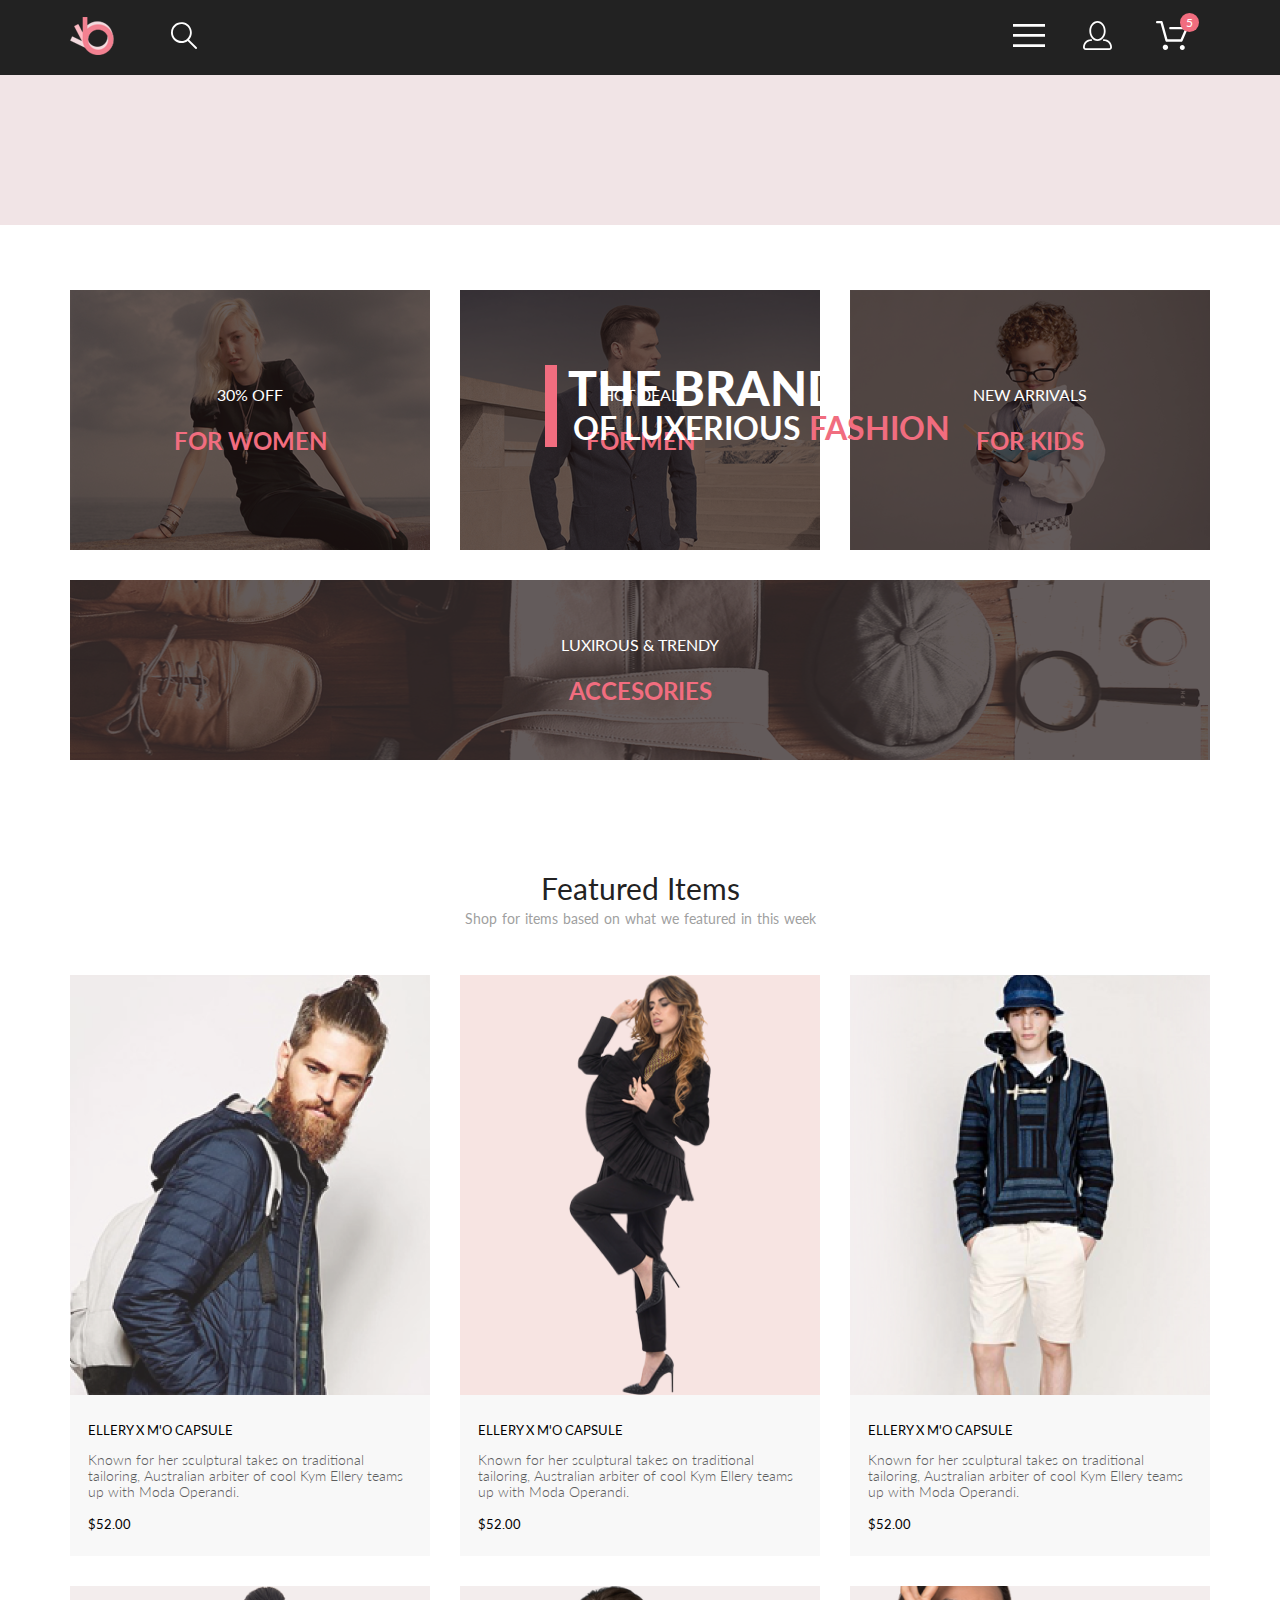
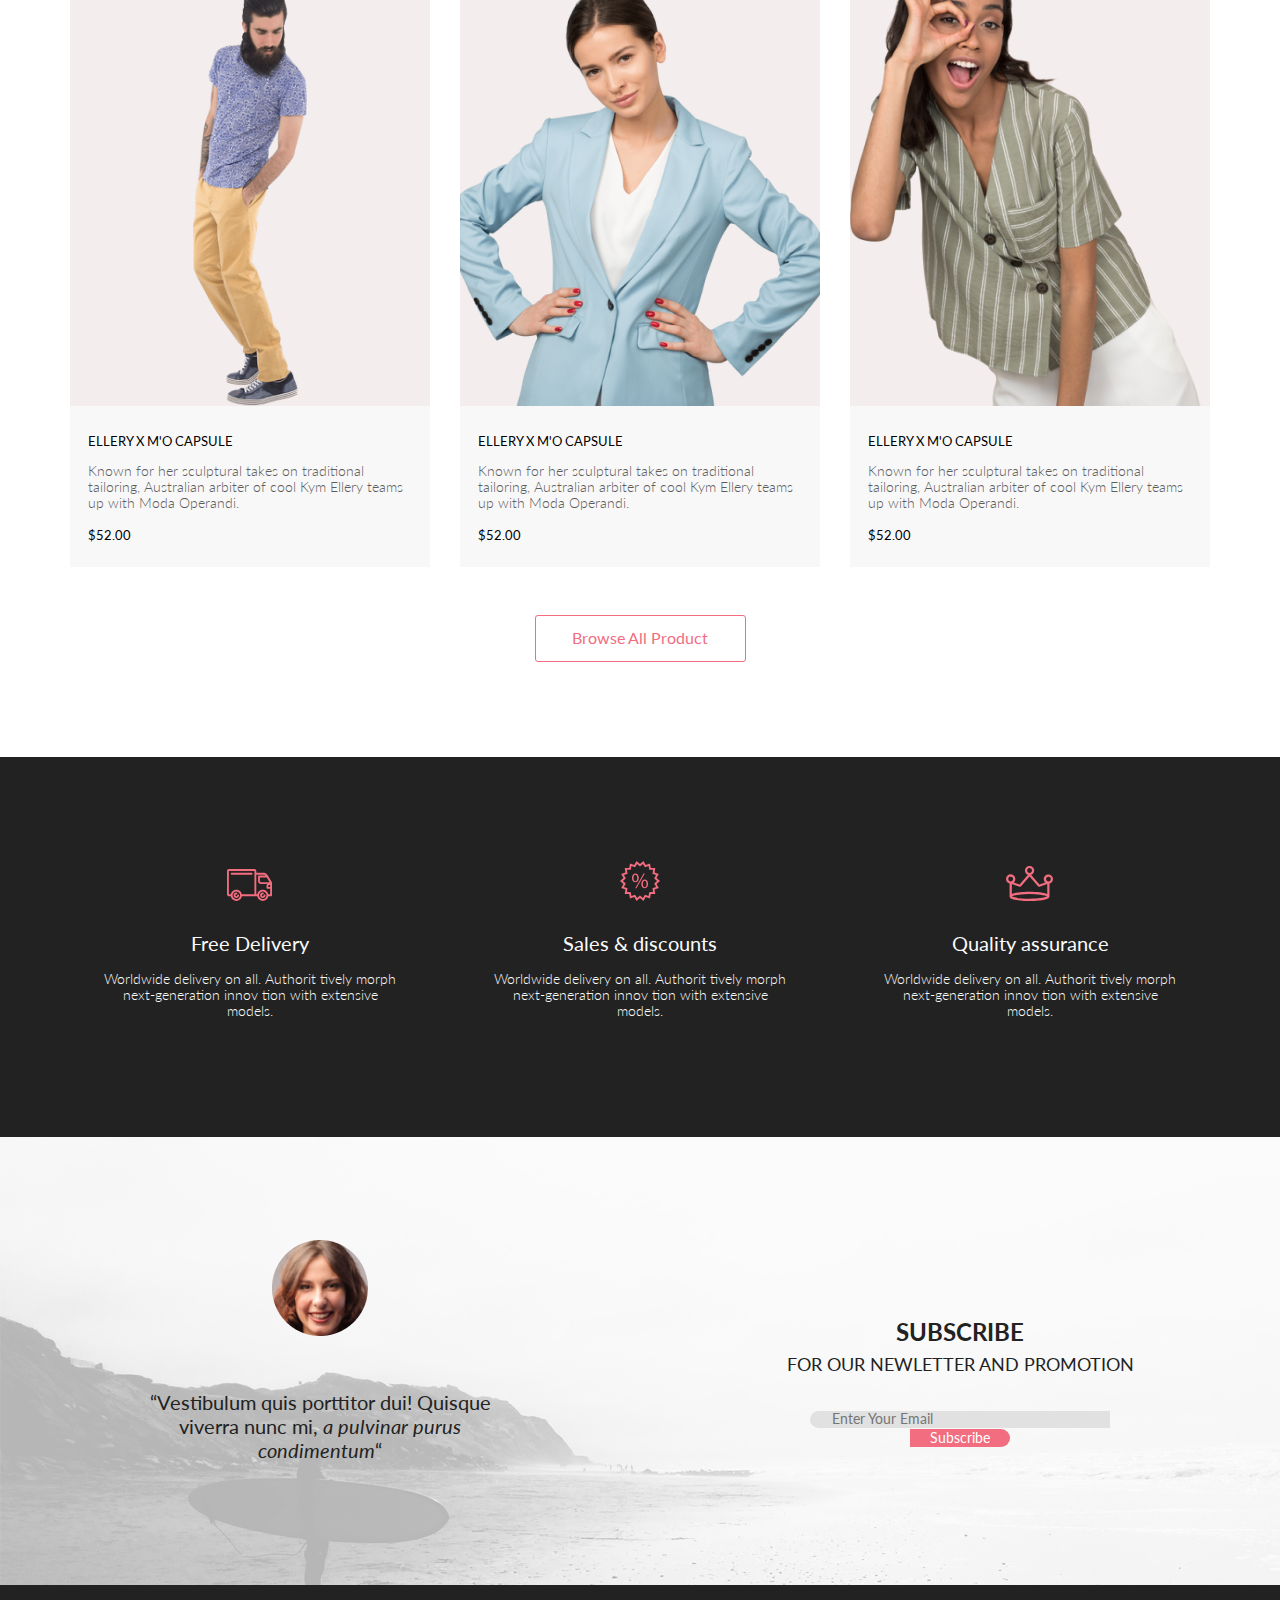
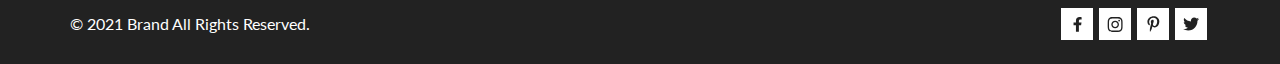
==== index.html @ 1d5f74ac "Homework commit (25.12)" ====
<!DOCTYPE html>
<html lang="en">
<head>
  <meta charset="UTF-8">
  <link href="style/main.css" rel="stylesheet" type="text/css">
  <link href="style/normalize.css" rel="stylesheet" type="text/css">
  <link href="http://fonts.googleapis.com/css?family=Lato:100,300,400,700,900" rel="stylesheet" type="text/css">
  <link href="https://cdn.jsdelivr.net/npm/bootstrap@5.0.1/dist/css/bootstrap.min.css" rel="stylesheet"
        integrity="sha384-+0n0xVW2eSR5OomGNYDnhzAbDsOXxcvSN1TPprVMTNDbiYZCxYbOOl7+AMvyTG2x" crossorigin="anonymous">
  <script src="https://cdn.jsdelivr.net/npm/bootstrap@5.0.1/dist/js/bootstrap.bundle.min.js"
          integrity="sha384-gtEjrD/SeCtmISkJkNUaaKMoLD0//ElJ19smozuHV6z3Iehds+3Ulb9Bn9Plx0x4"
          crossorigin="anonymous"></script>
  <title>Index</title>
</head>
<body>
<header>
  <div class="flex">
    <div class="flex align-center">
      <a href="index.html" class="header-logo">
        <img src="assets/img/icons/logo.svg" alt="logo"/>
      </a>
      <form action="#" class="page-header-search-form">
        <input class="page-header-search-btn" id="search-btn" type="search">
        <label for="search-btn" class="header-button">
          <svg width="27" height="28" viewBox="0 0 27 28" xmlns="http://www.w3.org/2000/svg">
            <path
                d="M19.0596 17.6259C20.6713 15.8658 21.6282 13.6048 21.7698 11.2225C21.9113 8.84018 21.2288 6.48173 19.8369 4.54318C18.445 2.60463 16.4285 1.20404 14.126 0.576619C11.8234 -0.0508009 9.3751 0.13316 7.19217 1.09761C5.00923 2.06205 3.22463 3.74825 2.13804 5.87302C1.05145 7.9978 0.729054 10.4318 1.225 12.7661C1.72094 15.1005 3.00501 17.1932 4.86158 18.6927C6.71814 20.1922 9.03413 21.0072 11.4206 21.0009C13.673 21.004 15.8645 20.27 17.6606 18.9109L25.4086 26.7179C25.4941 26.807 25.5965 26.8781 25.7099 26.927C25.8232 26.9759 25.9452 27.0017 26.0686 27.0029C26.1923 27.0033 26.3148 26.9782 26.4283 26.9292C26.5419 26.8801 26.6441 26.8082 26.7286 26.7179C26.9025 26.537 26.9997 26.2958 26.9997 26.0449C26.9997 25.794 26.9025 25.5528 26.7286 25.3719L19.0596 17.6259ZM2.88662 10.5009C2.89946 8.81563 3.41094 7.17187 4.35659 5.77685C5.30224 4.38183 6.63972 3.29801 8.20044 2.662C9.76115 2.02599 11.4752 1.86627 13.1266 2.20298C14.7779 2.53969 16.2926 3.35775 17.4797 4.55404C18.6668 5.75033 19.4732 7.27129 19.7972 8.92519C20.1212 10.5791 19.9483 12.2919 19.3002 13.8476C18.6522 15.4034 17.5581 16.7325 16.1559 17.6674C14.7536 18.6023 13.1059 19.1011 11.4206 19.1009C9.14916 19.0901 6.97482 18.1784 5.37484 16.566C3.77486 14.9537 2.87998 12.7724 2.88662 10.5009Z"/>
          </svg>
        </label>
      </form>
    </div>
    <div class="flex align-center">
      <div class="hamburger-menu">
        <input id="menu__toggle" type="checkbox"/>
        <label class="menu__btn" for="menu__toggle">
          <svg width="32" height="23" viewBox="0 0 32 23" xmlns="http://www.w3.org/2000/svg">
            <path d="M0 23V20.31H32V23H0ZM0 12.76V10.07H32V12.76H0ZM0 2.69V0H32V2.69H0Z"/>
          </svg>
        </label>
        <div class="menu__box">
          <img src="assets/img/icons/close.svg" alt="close_icon">
          <span class="burger-title">MENU</span>
          <ul>
            <li>
              <span>MAN</span>
              <ol>
                <li><a href="catalog.html">Accessories</a></li>
                <li><a href="catalog.html">Bags</a></li>
                <li><a href="catalog.html">Denim</a></li>
                <li><a href="catalog.html">T-Shirts</a></li>
              </ol>
            </li>
            <li><span>WOMAN</span>
              <ol>
                <li><a href="catalog.html">Accessories</a></li>
                <li><a href="catalog.html">Jackets & Coats</a></li>
                <li><a href="catalog.html">Polos</a></li>
                <li><a href="catalog.html">T-Shirts</a></li>
                <li><a href="catalog.html">Shirts</a></li>
              </ol>
            </li>
            <li><span>KIDS</span>
              <ol>
                <li><a href="catalog.html">Accessories</a></li>
                <li><a href="catalog.html">Jackets & Coats</a></li>
                <li><a href="catalog.html">Polos</a></li>
                <li><a href="catalog.html">T-Shirts</a></li>
                <li><a href="catalog.html">Shirts</a></li>
                <li><a href="catalog.html">Bags</a></li>
              </ol>
            </li>
          </ul>
        </div>
      </div>
      <button class="header-button">
        <svg width="29" height="29" viewBox="0 0 29 29" xmlns="http://www.w3.org/2000/svg">
          <path
              d="M14.5 19.937C19 19.937 22.656 15.464 22.656 9.968C22.656 4.472 19 0 14.5 0C13.3631 0.0217413 12.2463 0.303398 11.2351 0.823397C10.2239 1.34339 9.34507 2.08794 8.66602 3C7.12663 4.99573 6.30819 7.45381 6.34399 9.974C6.34399 15.465 10 19.937 14.5 19.937ZM14.5 1.813C18 1.813 20.844 5.472 20.844 9.969C20.844 14.466 17.998 18.125 14.5 18.125C11.002 18.125 8.15603 14.465 8.15503 9.969C8.15403 5.473 11 1.813 14.5 1.813ZM20.844 18.125C20.6036 18.125 20.373 18.2205 20.203 18.3905C20.033 18.5605 19.9375 18.7911 19.9375 19.0315C19.9375 19.2719 20.033 19.5025 20.203 19.6725C20.373 19.8425 20.6036 19.938 20.844 19.938C22.526 19.9399 24.1386 20.6088 25.3279 21.7982C26.5172 22.9875 27.1861 24.6 27.188 26.282C27.1875 26.5221 27.0918 26.7523 26.922 26.9221C26.7522 27.0918 26.5221 27.1875 26.282 27.188H2.71997C2.47985 27.1875 2.24975 27.0918 2.07996 26.9221C1.91016 26.7523 1.81449 26.5221 1.81396 26.282C1.81608 24.6001 2.48517 22.9877 3.67444 21.7985C4.86371 20.6092 6.47608 19.9401 8.15796 19.938C8.39824 19.938 8.62868 19.8425 8.79858 19.6726C8.96849 19.5027 9.06396 19.2723 9.06396 19.032C9.06396 18.7917 8.96849 18.5613 8.79858 18.3914C8.62868 18.2215 8.39824 18.126 8.15796 18.126C5.99541 18.1279 3.92201 18.9875 2.39258 20.5164C0.863144 22.0453 0.00264777 24.1185 0 26.281C0.000794067 27.0019 0.287502 27.693 0.797241 28.2027C1.30698 28.7125 1.99811 28.9992 2.71899 29H26.282C27.0027 28.9989 27.6936 28.7121 28.2031 28.2024C28.7126 27.6927 28.9992 27.0017 29 26.281C28.9974 24.1187 28.1372 22.0457 26.6083 20.5168C25.0793 18.9878 23.0063 18.1276 20.844 18.125Z"/>
        </svg>
      </button>
      <button class="header-basket header-button">
        <svg width="32" height="29" viewBox="0 0 32 29" xmlns="http://www.w3.org/2000/svg">
          <path
              d="M26.2009 29C25.5532 28.9738 24.9415 28.6948 24.4972 28.2227C24.0529 27.7506 23.8114 27.1232 23.8245 26.475C23.8376 25.8269 24.1043 25.2097 24.5673 24.7559C25.0303 24.3022 25.6527 24.048 26.301 24.048C26.9493 24.048 27.5717 24.3022 28.0347 24.7559C28.4977 25.2097 28.7644 25.8269 28.7775 26.475C28.7906 27.1232 28.549 27.7506 28.1047 28.2227C27.6604 28.6948 27.0488 28.9738 26.401 29H26.2009ZM6.75293 26.32C6.75293 25.79 6.91011 25.2718 7.20459 24.8311C7.49907 24.3904 7.91764 24.0469 8.40735 23.844C8.89705 23.6412 9.43594 23.5881 9.95581 23.6915C10.4757 23.7949 10.9532 24.0502 11.328 24.425C11.7028 24.7998 11.9581 25.2773 12.0615 25.7972C12.1649 26.317 12.1118 26.8559 11.9089 27.3456C11.7061 27.8353 11.3626 28.2539 10.9219 28.5483C10.4812 28.8428 9.96304 29 9.43298 29C9.08087 29.0003 8.73212 28.9311 8.40674 28.7966C8.08136 28.662 7.78569 28.4646 7.53662 28.2158C7.28755 27.9669 7.09001 27.6713 6.9552 27.3461C6.82039 27.0208 6.75098 26.6721 6.75098 26.32H6.75293ZM10.553 20.686C10.2935 20.6868 10.0409 20.6024 9.83411 20.4457C9.62727 20.2891 9.47758 20.0689 9.40796 19.819L4.57495 2.36401H1.18201C0.868521 2.36401 0.567859 2.23947 0.346191 2.01781C0.124523 1.79614 0 1.49549 0 1.18201C0 0.868519 0.124523 0.567873 0.346191 0.346205C0.567859 0.124537 0.868521 5.81268e-06 1.18201 5.81268e-06H5.46301C5.7225 -0.00080736 5.97504 0.0837201 6.18176 0.240568C6.38848 0.397416 6.53784 0.617884 6.60693 0.868006L11.4399 18.323H24.6179L29.001 8.27501H14.401C14.2428 8.27961 14.0854 8.25242 13.9379 8.19507C13.7904 8.13771 13.6559 8.05134 13.5424 7.94108C13.4288 7.83082 13.3386 7.69891 13.277 7.55315C13.2154 7.40739 13.1836 7.25075 13.1836 7.0925C13.1836 6.93426 13.2154 6.77762 13.277 6.63186C13.3386 6.4861 13.4288 6.35419 13.5424 6.24393C13.6559 6.13367 13.7904 6.0473 13.9379 5.98994C14.0854 5.93259 14.2428 5.90541 14.401 5.91001H30.814C31.0097 5.90996 31.2022 5.95866 31.3744 6.05172C31.5465 6.14478 31.6928 6.27926 31.7999 6.44301C31.9078 6.60729 31.9734 6.79569 31.9908 6.99145C32.0083 7.18721 31.9771 7.38424 31.9 7.565L26.495 19.977C26.4026 20.1876 26.251 20.3668 26.0585 20.4927C25.866 20.6186 25.641 20.6858 25.411 20.686H10.553Z"/>
        </svg>
        <span class="flex align-center header-basket-count">
          5
        </span>
      </button>
    </div>
  </div>
</header>
<main>
  <section class="promo-bg-color flex">
    <div class="flex">
      <video class="promo-video" autoplay muted loop id="myVideo">
        <source src="assets/video/bg-video.mp4" type="video/mp4">
      </video>
      <div class="promo-pic">
        <h1>THE BRAND</h1>
        <h2>OF LUXERIOUS <span class="fashion">FASHION</span></h2>
      </div>
    </div>
  </section>
  <section class="flex assortment">
    <a href="catalog.html" class="offer bg-mask women assortment-blocks">
      <div>
        <p>30% OFF
        <h2>FOR WOMEN</h2>
      </div>
    </a>
    <a href="catalog.html" class="offer bg-mask men assortment-blocks">
      <div>
        <p>HOT DEAL
        <h2>FOR MEN</h2>
      </div>
    </a>
    <a href="catalog.html" class="offer bg-mask kids assortment-blocks">
      <div>
        <p>NEW ARRIVALS
        <h2>FOR KIDS</h2>
      </div>
    </a>
    <a href="catalog.html" class="offer bg-mask accesories">
      <div>
        <p>LUXIROUS & TRENDY
        <h2>ACCESORIES</h2>
      </div>
    </a>
  </section>
  <section class="products">
    <div class="flex align-center product-title">
      <span class="product-title-text">
        Featured Items
      </span>
      <p class="product-title-desc">
        Shop for items based on what we featured in this week
      </p>
    </div>
    <ul class="products-list flex">
      <li>
        <div class="flex product-picture">
          <img src="assets/img/pictures/block2pic1.png" alt="picture1"/>
          <div class="align-center hidden-layer">
            <button class="flex align-center buy-button">
              <svg width="32" height="29" viewBox="0 0 32 29" xmlns="http://www.w3.org/2000/svg">
                <path
                    d="M26.2009 29C25.5532 28.9738 24.9415 28.6948 24.4972 28.2227C24.0529 27.7506 23.8114 27.1232 23.8245 26.475C23.8376 25.8269 24.1043 25.2097 24.5673 24.7559C25.0303 24.3022 25.6527 24.048 26.301 24.048C26.9493 24.048 27.5717 24.3022 28.0347 24.7559C28.4977 25.2097 28.7644 25.8269 28.7775 26.475C28.7906 27.1232 28.549 27.7506 28.1047 28.2227C27.6604 28.6948 27.0488 28.9738 26.401 29H26.2009ZM6.75293 26.32C6.75293 25.79 6.91011 25.2718 7.20459 24.8311C7.49907 24.3904 7.91764 24.0469 8.40735 23.844C8.89705 23.6412 9.43594 23.5881 9.95581 23.6915C10.4757 23.7949 10.9532 24.0502 11.328 24.425C11.7028 24.7998 11.9581 25.2773 12.0615 25.7972C12.1649 26.317 12.1118 26.8559 11.9089 27.3456C11.7061 27.8353 11.3626 28.2539 10.9219 28.5483C10.4812 28.8428 9.96304 29 9.43298 29C9.08087 29.0003 8.73212 28.9311 8.40674 28.7966C8.08136 28.662 7.78569 28.4646 7.53662 28.2158C7.28755 27.9669 7.09001 27.6713 6.9552 27.3461C6.82039 27.0208 6.75098 26.6721 6.75098 26.32H6.75293ZM10.553 20.686C10.2935 20.6868 10.0409 20.6024 9.83411 20.4457C9.62727 20.2891 9.47758 20.0689 9.40796 19.819L4.57495 2.36401H1.18201C0.868521 2.36401 0.567859 2.23947 0.346191 2.01781C0.124523 1.79614 0 1.49549 0 1.18201C0 0.868519 0.124523 0.567873 0.346191 0.346205C0.567859 0.124537 0.868521 5.81268e-06 1.18201 5.81268e-06H5.46301C5.7225 -0.00080736 5.97504 0.0837201 6.18176 0.240568C6.38848 0.397416 6.53784 0.617884 6.60693 0.868006L11.4399 18.323H24.6179L29.001 8.27501H14.401C14.2428 8.27961 14.0854 8.25242 13.9379 8.19507C13.7904 8.13771 13.6559 8.05134 13.5424 7.94108C13.4288 7.83082 13.3386 7.69891 13.277 7.55315C13.2154 7.40739 13.1836 7.25075 13.1836 7.0925C13.1836 6.93426 13.2154 6.77762 13.277 6.63186C13.3386 6.4861 13.4288 6.35419 13.5424 6.24393C13.6559 6.13367 13.7904 6.0473 13.9379 5.98994C14.0854 5.93259 14.2428 5.90541 14.401 5.91001H30.814C31.0097 5.90996 31.2022 5.95866 31.3744 6.05172C31.5465 6.14478 31.6928 6.27926 31.7999 6.44301C31.9078 6.60729 31.9734 6.79569 31.9908 6.99145C32.0083 7.18721 31.9771 7.38424 31.9 7.565L26.495 19.977C26.4026 20.1876 26.251 20.3668 26.0585 20.4927C25.866 20.6186 25.641 20.6858 25.411 20.686H10.553Z"/>
              </svg>
              Add to Cart
            </button>
          </div>
        </div>
        <div class="product-desc">
            <span>
              ELLERY X M'O CAPSULE
            </span>
          <p>
            Known for her sculptural takes on traditional tailoring, Australian arbiter of cool Kym
            Ellery teams up with Moda Operandi.
          </p>
          <span class="price">
              $52.00
          </span>
        </div>
      </li>
      <li>
        <div class="flex product-picture">
          <img src="assets/img/pictures/block2pic2.png" alt="picture2"/>
          <div class="align-center hidden-layer">
            <button class="flex align-center buy-button">
              <svg width="32" height="29" viewBox="0 0 32 29" xmlns="http://www.w3.org/2000/svg">
                <path
                    d="M26.2009 29C25.5532 28.9738 24.9415 28.6948 24.4972 28.2227C24.0529 27.7506 23.8114 27.1232 23.8245 26.475C23.8376 25.8269 24.1043 25.2097 24.5673 24.7559C25.0303 24.3022 25.6527 24.048 26.301 24.048C26.9493 24.048 27.5717 24.3022 28.0347 24.7559C28.4977 25.2097 28.7644 25.8269 28.7775 26.475C28.7906 27.1232 28.549 27.7506 28.1047 28.2227C27.6604 28.6948 27.0488 28.9738 26.401 29H26.2009ZM6.75293 26.32C6.75293 25.79 6.91011 25.2718 7.20459 24.8311C7.49907 24.3904 7.91764 24.0469 8.40735 23.844C8.89705 23.6412 9.43594 23.5881 9.95581 23.6915C10.4757 23.7949 10.9532 24.0502 11.328 24.425C11.7028 24.7998 11.9581 25.2773 12.0615 25.7972C12.1649 26.317 12.1118 26.8559 11.9089 27.3456C11.7061 27.8353 11.3626 28.2539 10.9219 28.5483C10.4812 28.8428 9.96304 29 9.43298 29C9.08087 29.0003 8.73212 28.9311 8.40674 28.7966C8.08136 28.662 7.78569 28.4646 7.53662 28.2158C7.28755 27.9669 7.09001 27.6713 6.9552 27.3461C6.82039 27.0208 6.75098 26.6721 6.75098 26.32H6.75293ZM10.553 20.686C10.2935 20.6868 10.0409 20.6024 9.83411 20.4457C9.62727 20.2891 9.47758 20.0689 9.40796 19.819L4.57495 2.36401H1.18201C0.868521 2.36401 0.567859 2.23947 0.346191 2.01781C0.124523 1.79614 0 1.49549 0 1.18201C0 0.868519 0.124523 0.567873 0.346191 0.346205C0.567859 0.124537 0.868521 5.81268e-06 1.18201 5.81268e-06H5.46301C5.7225 -0.00080736 5.97504 0.0837201 6.18176 0.240568C6.38848 0.397416 6.53784 0.617884 6.60693 0.868006L11.4399 18.323H24.6179L29.001 8.27501H14.401C14.2428 8.27961 14.0854 8.25242 13.9379 8.19507C13.7904 8.13771 13.6559 8.05134 13.5424 7.94108C13.4288 7.83082 13.3386 7.69891 13.277 7.55315C13.2154 7.40739 13.1836 7.25075 13.1836 7.0925C13.1836 6.93426 13.2154 6.77762 13.277 6.63186C13.3386 6.4861 13.4288 6.35419 13.5424 6.24393C13.6559 6.13367 13.7904 6.0473 13.9379 5.98994C14.0854 5.93259 14.2428 5.90541 14.401 5.91001H30.814C31.0097 5.90996 31.2022 5.95866 31.3744 6.05172C31.5465 6.14478 31.6928 6.27926 31.7999 6.44301C31.9078 6.60729 31.9734 6.79569 31.9908 6.99145C32.0083 7.18721 31.9771 7.38424 31.9 7.565L26.495 19.977C26.4026 20.1876 26.251 20.3668 26.0585 20.4927C25.866 20.6186 25.641 20.6858 25.411 20.686H10.553Z"/>
              </svg>
              Add to Cart
            </button>
          </div>
        </div>
        <div class="product-desc">
            <span>
              ELLERY X M'O CAPSULE
            </span>
          <p>
            Known for her sculptural takes on traditional tailoring, Australian arbiter of cool Kym
            Ellery teams up with Moda Operandi.
          </p>
          <span class="price">
              $52.00
          </span>
        </div>
      </li>
      <li>
        <div class="flex product-picture">
          <img src="assets/img/pictures/block2pic3.png" alt="picture3"/>
          <div class="align-center hidden-layer">
            <button class="flex align-center buy-button">
              <svg width="32" height="29" viewBox="0 0 32 29" xmlns="http://www.w3.org/2000/svg">
                <path
                    d="M26.2009 29C25.5532 28.9738 24.9415 28.6948 24.4972 28.2227C24.0529 27.7506 23.8114 27.1232 23.8245 26.475C23.8376 25.8269 24.1043 25.2097 24.5673 24.7559C25.0303 24.3022 25.6527 24.048 26.301 24.048C26.9493 24.048 27.5717 24.3022 28.0347 24.7559C28.4977 25.2097 28.7644 25.8269 28.7775 26.475C28.7906 27.1232 28.549 27.7506 28.1047 28.2227C27.6604 28.6948 27.0488 28.9738 26.401 29H26.2009ZM6.75293 26.32C6.75293 25.79 6.91011 25.2718 7.20459 24.8311C7.49907 24.3904 7.91764 24.0469 8.40735 23.844C8.89705 23.6412 9.43594 23.5881 9.95581 23.6915C10.4757 23.7949 10.9532 24.0502 11.328 24.425C11.7028 24.7998 11.9581 25.2773 12.0615 25.7972C12.1649 26.317 12.1118 26.8559 11.9089 27.3456C11.7061 27.8353 11.3626 28.2539 10.9219 28.5483C10.4812 28.8428 9.96304 29 9.43298 29C9.08087 29.0003 8.73212 28.9311 8.40674 28.7966C8.08136 28.662 7.78569 28.4646 7.53662 28.2158C7.28755 27.9669 7.09001 27.6713 6.9552 27.3461C6.82039 27.0208 6.75098 26.6721 6.75098 26.32H6.75293ZM10.553 20.686C10.2935 20.6868 10.0409 20.6024 9.83411 20.4457C9.62727 20.2891 9.47758 20.0689 9.40796 19.819L4.57495 2.36401H1.18201C0.868521 2.36401 0.567859 2.23947 0.346191 2.01781C0.124523 1.79614 0 1.49549 0 1.18201C0 0.868519 0.124523 0.567873 0.346191 0.346205C0.567859 0.124537 0.868521 5.81268e-06 1.18201 5.81268e-06H5.46301C5.7225 -0.00080736 5.97504 0.0837201 6.18176 0.240568C6.38848 0.397416 6.53784 0.617884 6.60693 0.868006L11.4399 18.323H24.6179L29.001 8.27501H14.401C14.2428 8.27961 14.0854 8.25242 13.9379 8.19507C13.7904 8.13771 13.6559 8.05134 13.5424 7.94108C13.4288 7.83082 13.3386 7.69891 13.277 7.55315C13.2154 7.40739 13.1836 7.25075 13.1836 7.0925C13.1836 6.93426 13.2154 6.77762 13.277 6.63186C13.3386 6.4861 13.4288 6.35419 13.5424 6.24393C13.6559 6.13367 13.7904 6.0473 13.9379 5.98994C14.0854 5.93259 14.2428 5.90541 14.401 5.91001H30.814C31.0097 5.90996 31.2022 5.95866 31.3744 6.05172C31.5465 6.14478 31.6928 6.27926 31.7999 6.44301C31.9078 6.60729 31.9734 6.79569 31.9908 6.99145C32.0083 7.18721 31.9771 7.38424 31.9 7.565L26.495 19.977C26.4026 20.1876 26.251 20.3668 26.0585 20.4927C25.866 20.6186 25.641 20.6858 25.411 20.686H10.553Z"/>
              </svg>
              Add to Cart
            </button>
          </div>
        </div>
        <div class="product-desc">
            <span>
              ELLERY X M'O CAPSULE
            </span>
          <p>
            Known for her sculptural takes on traditional tailoring, Australian arbiter of cool Kym
            Ellery teams up with Moda Operandi.
          </p>
          <span class="price">
              $52.00
          </span>
        </div>
      </li>
      <li>
        <div class="flex product-picture">
          <img src="assets/img/pictures/block2pic4.png" alt="picture4"/>
          <div class="align-center hidden-layer">
            <button class="flex align-center buy-button">
              <svg width="32" height="29" viewBox="0 0 32 29" xmlns="http://www.w3.org/2000/svg">
                <path
                    d="M26.2009 29C25.5532 28.9738 24.9415 28.6948 24.4972 28.2227C24.0529 27.7506 23.8114 27.1232 23.8245 26.475C23.8376 25.8269 24.1043 25.2097 24.5673 24.7559C25.0303 24.3022 25.6527 24.048 26.301 24.048C26.9493 24.048 27.5717 24.3022 28.0347 24.7559C28.4977 25.2097 28.7644 25.8269 28.7775 26.475C28.7906 27.1232 28.549 27.7506 28.1047 28.2227C27.6604 28.6948 27.0488 28.9738 26.401 29H26.2009ZM6.75293 26.32C6.75293 25.79 6.91011 25.2718 7.20459 24.8311C7.49907 24.3904 7.91764 24.0469 8.40735 23.844C8.89705 23.6412 9.43594 23.5881 9.95581 23.6915C10.4757 23.7949 10.9532 24.0502 11.328 24.425C11.7028 24.7998 11.9581 25.2773 12.0615 25.7972C12.1649 26.317 12.1118 26.8559 11.9089 27.3456C11.7061 27.8353 11.3626 28.2539 10.9219 28.5483C10.4812 28.8428 9.96304 29 9.43298 29C9.08087 29.0003 8.73212 28.9311 8.40674 28.7966C8.08136 28.662 7.78569 28.4646 7.53662 28.2158C7.28755 27.9669 7.09001 27.6713 6.9552 27.3461C6.82039 27.0208 6.75098 26.6721 6.75098 26.32H6.75293ZM10.553 20.686C10.2935 20.6868 10.0409 20.6024 9.83411 20.4457C9.62727 20.2891 9.47758 20.0689 9.40796 19.819L4.57495 2.36401H1.18201C0.868521 2.36401 0.567859 2.23947 0.346191 2.01781C0.124523 1.79614 0 1.49549 0 1.18201C0 0.868519 0.124523 0.567873 0.346191 0.346205C0.567859 0.124537 0.868521 5.81268e-06 1.18201 5.81268e-06H5.46301C5.7225 -0.00080736 5.97504 0.0837201 6.18176 0.240568C6.38848 0.397416 6.53784 0.617884 6.60693 0.868006L11.4399 18.323H24.6179L29.001 8.27501H14.401C14.2428 8.27961 14.0854 8.25242 13.9379 8.19507C13.7904 8.13771 13.6559 8.05134 13.5424 7.94108C13.4288 7.83082 13.3386 7.69891 13.277 7.55315C13.2154 7.40739 13.1836 7.25075 13.1836 7.0925C13.1836 6.93426 13.2154 6.77762 13.277 6.63186C13.3386 6.4861 13.4288 6.35419 13.5424 6.24393C13.6559 6.13367 13.7904 6.0473 13.9379 5.98994C14.0854 5.93259 14.2428 5.90541 14.401 5.91001H30.814C31.0097 5.90996 31.2022 5.95866 31.3744 6.05172C31.5465 6.14478 31.6928 6.27926 31.7999 6.44301C31.9078 6.60729 31.9734 6.79569 31.9908 6.99145C32.0083 7.18721 31.9771 7.38424 31.9 7.565L26.495 19.977C26.4026 20.1876 26.251 20.3668 26.0585 20.4927C25.866 20.6186 25.641 20.6858 25.411 20.686H10.553Z"/>
              </svg>
              Add to Cart
            </button>
          </div>
        </div>
        <div class="product-desc">
            <span>
              ELLERY X M'O CAPSULE
            </span>
          <p>
            Known for her sculptural takes on traditional tailoring, Australian arbiter of cool Kym
            Ellery teams up with Moda Operandi.
          </p>
          <span class="price">
              $52.00
          </span>
        </div>
      </li>
      <li>
        <div class="flex product-picture">
          <img src="assets/img/pictures/block2pic5.png" alt="picture5"/>
          <div class="align-center hidden-layer">
            <button class="flex align-center buy-button">
              <svg width="32" height="29" viewBox="0 0 32 29" xmlns="http://www.w3.org/2000/svg">
                <path
                    d="M26.2009 29C25.5532 28.9738 24.9415 28.6948 24.4972 28.2227C24.0529 27.7506 23.8114 27.1232 23.8245 26.475C23.8376 25.8269 24.1043 25.2097 24.5673 24.7559C25.0303 24.3022 25.6527 24.048 26.301 24.048C26.9493 24.048 27.5717 24.3022 28.0347 24.7559C28.4977 25.2097 28.7644 25.8269 28.7775 26.475C28.7906 27.1232 28.549 27.7506 28.1047 28.2227C27.6604 28.6948 27.0488 28.9738 26.401 29H26.2009ZM6.75293 26.32C6.75293 25.79 6.91011 25.2718 7.20459 24.8311C7.49907 24.3904 7.91764 24.0469 8.40735 23.844C8.89705 23.6412 9.43594 23.5881 9.95581 23.6915C10.4757 23.7949 10.9532 24.0502 11.328 24.425C11.7028 24.7998 11.9581 25.2773 12.0615 25.7972C12.1649 26.317 12.1118 26.8559 11.9089 27.3456C11.7061 27.8353 11.3626 28.2539 10.9219 28.5483C10.4812 28.8428 9.96304 29 9.43298 29C9.08087 29.0003 8.73212 28.9311 8.40674 28.7966C8.08136 28.662 7.78569 28.4646 7.53662 28.2158C7.28755 27.9669 7.09001 27.6713 6.9552 27.3461C6.82039 27.0208 6.75098 26.6721 6.75098 26.32H6.75293ZM10.553 20.686C10.2935 20.6868 10.0409 20.6024 9.83411 20.4457C9.62727 20.2891 9.47758 20.0689 9.40796 19.819L4.57495 2.36401H1.18201C0.868521 2.36401 0.567859 2.23947 0.346191 2.01781C0.124523 1.79614 0 1.49549 0 1.18201C0 0.868519 0.124523 0.567873 0.346191 0.346205C0.567859 0.124537 0.868521 5.81268e-06 1.18201 5.81268e-06H5.46301C5.7225 -0.00080736 5.97504 0.0837201 6.18176 0.240568C6.38848 0.397416 6.53784 0.617884 6.60693 0.868006L11.4399 18.323H24.6179L29.001 8.27501H14.401C14.2428 8.27961 14.0854 8.25242 13.9379 8.19507C13.7904 8.13771 13.6559 8.05134 13.5424 7.94108C13.4288 7.83082 13.3386 7.69891 13.277 7.55315C13.2154 7.40739 13.1836 7.25075 13.1836 7.0925C13.1836 6.93426 13.2154 6.77762 13.277 6.63186C13.3386 6.4861 13.4288 6.35419 13.5424 6.24393C13.6559 6.13367 13.7904 6.0473 13.9379 5.98994C14.0854 5.93259 14.2428 5.90541 14.401 5.91001H30.814C31.0097 5.90996 31.2022 5.95866 31.3744 6.05172C31.5465 6.14478 31.6928 6.27926 31.7999 6.44301C31.9078 6.60729 31.9734 6.79569 31.9908 6.99145C32.0083 7.18721 31.9771 7.38424 31.9 7.565L26.495 19.977C26.4026 20.1876 26.251 20.3668 26.0585 20.4927C25.866 20.6186 25.641 20.6858 25.411 20.686H10.553Z"/>
              </svg>
              Add to Cart
            </button>
          </div>
        </div>
        <div class="product-desc">
            <span>
              ELLERY X M'O CAPSULE
            </span>
          <p>
            Known for her sculptural takes on traditional tailoring, Australian arbiter of cool Kym
            Ellery teams up with Moda Operandi.
          </p>
          <span class="price">
              $52.00
          </span>
        </div>
      </li>
      <li>
        <div class="flex product-picture">
          <img src="assets/img/pictures/block2pic6.png" alt="picture6"/>
          <div class="align-center hidden-layer">
            <button class="flex align-center buy-button">
              <svg width="32" height="29" viewBox="0 0 32 29" xmlns="http://www.w3.org/2000/svg">
                <path
                    d="M26.2009 29C25.5532 28.9738 24.9415 28.6948 24.4972 28.2227C24.0529 27.7506 23.8114 27.1232 23.8245 26.475C23.8376 25.8269 24.1043 25.2097 24.5673 24.7559C25.0303 24.3022 25.6527 24.048 26.301 24.048C26.9493 24.048 27.5717 24.3022 28.0347 24.7559C28.4977 25.2097 28.7644 25.8269 28.7775 26.475C28.7906 27.1232 28.549 27.7506 28.1047 28.2227C27.6604 28.6948 27.0488 28.9738 26.401 29H26.2009ZM6.75293 26.32C6.75293 25.79 6.91011 25.2718 7.20459 24.8311C7.49907 24.3904 7.91764 24.0469 8.40735 23.844C8.89705 23.6412 9.43594 23.5881 9.95581 23.6915C10.4757 23.7949 10.9532 24.0502 11.328 24.425C11.7028 24.7998 11.9581 25.2773 12.0615 25.7972C12.1649 26.317 12.1118 26.8559 11.9089 27.3456C11.7061 27.8353 11.3626 28.2539 10.9219 28.5483C10.4812 28.8428 9.96304 29 9.43298 29C9.08087 29.0003 8.73212 28.9311 8.40674 28.7966C8.08136 28.662 7.78569 28.4646 7.53662 28.2158C7.28755 27.9669 7.09001 27.6713 6.9552 27.3461C6.82039 27.0208 6.75098 26.6721 6.75098 26.32H6.75293ZM10.553 20.686C10.2935 20.6868 10.0409 20.6024 9.83411 20.4457C9.62727 20.2891 9.47758 20.0689 9.40796 19.819L4.57495 2.36401H1.18201C0.868521 2.36401 0.567859 2.23947 0.346191 2.01781C0.124523 1.79614 0 1.49549 0 1.18201C0 0.868519 0.124523 0.567873 0.346191 0.346205C0.567859 0.124537 0.868521 5.81268e-06 1.18201 5.81268e-06H5.46301C5.7225 -0.00080736 5.97504 0.0837201 6.18176 0.240568C6.38848 0.397416 6.53784 0.617884 6.60693 0.868006L11.4399 18.323H24.6179L29.001 8.27501H14.401C14.2428 8.27961 14.0854 8.25242 13.9379 8.19507C13.7904 8.13771 13.6559 8.05134 13.5424 7.94108C13.4288 7.83082 13.3386 7.69891 13.277 7.55315C13.2154 7.40739 13.1836 7.25075 13.1836 7.0925C13.1836 6.93426 13.2154 6.77762 13.277 6.63186C13.3386 6.4861 13.4288 6.35419 13.5424 6.24393C13.6559 6.13367 13.7904 6.0473 13.9379 5.98994C14.0854 5.93259 14.2428 5.90541 14.401 5.91001H30.814C31.0097 5.90996 31.2022 5.95866 31.3744 6.05172C31.5465 6.14478 31.6928 6.27926 31.7999 6.44301C31.9078 6.60729 31.9734 6.79569 31.9908 6.99145C32.0083 7.18721 31.9771 7.38424 31.9 7.565L26.495 19.977C26.4026 20.1876 26.251 20.3668 26.0585 20.4927C25.866 20.6186 25.641 20.6858 25.411 20.686H10.553Z"/>
              </svg>
              Add to Cart
            </button>
          </div>
        </div>
        <div class="product-desc">
          <span>
            ELLERY X M'O CAPSULE
          </span>
          <p>
            Known for her sculptural takes on traditional tailoring, Australian arbiter of cool Kym
            Ellery teams up with Moda Operandi.
          </p>
          <span class="price">
              $52.00
          </span>
        </div>
      </li>
    </ul>
    <a href="catalog.html" class="flex align-center">
      <button class="product-button">
        Browse All Product
      </button>
    </a>
  </section>
  <section class="benefits-block">
    <aside class="flex">
      <div>
        <img src="assets/img/icons/car.svg" alt="car_icon"/>
        <p>
          Free Delivery
        </p>
        <p>
          Worldwide delivery on all. Authorit tively morph next-generation innov tion with extensive models.
        </p>
      </div>
      <div>
        <img src="assets/img/icons/discount.svg" alt="discount_icon"/>
        <p>
          Sales & discounts
        </p>
        <p>
          Worldwide delivery on all. Authorit tively morph next-generation innov tion with extensive models.
        </p>
      </div>
      <div>
        <img src="assets/img/icons/crown.svg" alt="crown_icon"/>
        <p>
          Quality assurance
        </p>
        <p>
          Worldwide delivery on all. Authorit tively morph next-generation innov tion with extensive models.
        </p>
      </div>
    </aside>
  </section>
</main>
<footer>
  <section class="footer-subscribe-info">
    <div class="align-center bg-mask">
      <div>
        <img src="assets/img/pictures/avatar.png" alt="avatar"/>
        <p>
          “Vestibulum quis porttitor dui! Quisque viverra nunc mi, <em>a pulvinar purus condimentum</em>“
        </p>
      </div>
      <div>
        <p>
          SUBSCRIBE
          <span> FOR OUR NEWLETTER AND PROMOTION</span>
        </p>
        <form action="#">
          <div class="footer-form input-group mb-3">
            <input type="text" class="footer-form-input form-control" placeholder="Enter Your Email"
                   aria-label="Enter Your Email" aria-describedby="button-addon2" required>
            <button class="footer-form-btn btn btn-outline-secondary" type="submit" id="button-addon2">
              Subscribe
            </button>
          </div>
        </form>
      </div>
    </div>
  </section>
  <section class="flex footer-copyright">
    <div class="flex">
      <p>
        © 2021 Brand All Rights Reserved.
      </p>
      <div class="flex align-center ">
        <a class="brand-btn" href="https://ru-ru.facebook.com/">
          <svg width="9" height="15" viewBox="0 0 9 15" fill="none" xmlns="http://www.w3.org/2000/svg">
            <path
                d="M8.08836 8.28L8.50686 5.61602H5.89022V3.88729C5.89022 3.15847 6.25574 2.44806 7.42765 2.44806H8.61722V0.179975C8.61722 0.179975 7.53772 0 6.50561 0C4.35073 0 2.9422 1.27593 2.9422 3.5857V5.61602H0.546875V8.28H2.9422V14.72H5.89022V8.28H8.08836Z"
            />
          </svg>
        </a>
        <a class="brand-btn" href="https://www.instagram.com/">
          <svg width="16" height="15" viewBox="0 0 16 15" fill="none" xmlns="http://www.w3.org/2000/svg">
            <path
                d="M8.13897 3.68159C6.02383 3.68159 4.31774 5.38491 4.31774 7.49663C4.31774 9.60835 6.02383 11.3117 8.13897 11.3117C10.2541 11.3117 11.9602 9.60835 11.9602 7.49663C11.9602 5.38491 10.2541 3.68159 8.13897 3.68159ZM8.13897 9.9769C6.77211 9.9769 5.65467 8.8646 5.65467 7.49663C5.65467 6.12866 6.76878 5.01636 8.13897 5.01636C9.50915 5.01636 10.6233 6.12866 10.6233 7.49663C10.6233 8.8646 9.50583 9.9769 8.13897 9.9769ZM13.0078 3.52554C13.0078 4.02026 12.6087 4.41538 12.1165 4.41538C11.621 4.41538 11.2252 4.01694 11.2252 3.52554C11.2252 3.03413 11.6243 2.63569 12.1165 2.63569C12.6087 2.63569 13.0078 3.03413 13.0078 3.52554ZM15.5386 4.42866C15.4821 3.23667 15.2094 2.18081 14.3347 1.31089C13.4634 0.440967 12.4058 0.168701 11.2119 0.108936C9.9814 0.039209 6.29321 0.039209 5.0627 0.108936C3.8721 0.165381 2.81453 0.437646 1.93987 1.30757C1.06522 2.17749 0.795836 3.23335 0.735973 4.42534C0.666134 5.65386 0.666134 9.33608 0.735973 10.5646C0.79251 11.7566 1.06522 12.8124 1.93987 13.6824C2.81453 14.5523 3.86878 14.8246 5.0627 14.8843C6.29321 14.9541 9.9814 14.9541 11.2119 14.8843C12.4058 14.8279 13.4634 14.5556 14.3347 13.6824C15.2061 12.8124 15.4788 11.7566 15.5386 10.5646C15.6085 9.33608 15.6085 5.65718 15.5386 4.42866ZM13.949 11.8828C13.6895 12.5335 13.1874 13.0349 12.5322 13.2972C11.5511 13.6857 9.22314 13.596 8.13897 13.596C7.05479 13.596 4.72348 13.6824 3.74573 13.2972C3.09389 13.0382 2.59171 12.5369 2.32898 11.8828C1.93987 10.9033 2.02967 8.57905 2.02967 7.49663C2.02967 6.41421 1.9432 4.08667 2.32898 3.1105C2.58838 2.45972 3.09056 1.95835 3.74573 1.69604C4.7268 1.30757 7.05479 1.39722 8.13897 1.39722C9.22314 1.39722 11.5545 1.31089 12.5322 1.69604C13.184 1.95503 13.6862 2.4564 13.949 3.1105C14.3381 4.08999 14.2483 6.41421 14.2483 7.49663C14.2483 8.57905 14.3381 10.9066 13.949 11.8828Z"
            />
          </svg>
        </a>
        <a class="brand-btn" href="https://www.pinterest.ru/">
          <svg width="13" height="16" viewBox="0 0 13 16" fill="none" xmlns="http://www.w3.org/2000/svg">
            <path
                d="M6.74032 0.203125C3.55564 0.203125 0.408203 2.34063 0.408203 5.8C0.408203 8 1.63738 9.25 2.38233 9.25C2.68963 9.25 2.86655 8.3875 2.86655 8.14375C2.86655 7.85313 2.13091 7.23438 2.13091 6.025C2.13091 3.5125 4.03055 1.73125 6.4889 1.73125C8.60271 1.73125 10.1671 2.94062 10.1671 5.1625C10.1671 6.82187 9.50597 9.93437 7.36422 9.93437C6.59133 9.93437 5.93018 9.37187 5.93018 8.56563C5.93018 7.38438 6.74963 6.24062 6.74963 5.02187C6.74963 2.95312 3.835 3.32812 3.835 5.82812C3.835 6.35313 3.90018 6.93437 4.13298 7.4125C3.70463 9.26875 2.82931 12.0344 2.82931 13.9469C2.82931 14.5375 2.91311 15.1188 2.96899 15.7094C3.07452 15.8281 3.02175 15.8156 3.18316 15.7563C4.74757 13.6 4.69169 13.1781 5.3994 10.3562C5.78119 11.0875 6.76826 11.4812 7.55046 11.4812C10.8469 11.4812 12.3275 8.24688 12.3275 5.33125C12.3275 2.22813 9.66427 0.203125 6.74032 0.203125Z"
            />
          </svg>
        </a>
        <a class="brand-btn" href="https://twitter.com/">
          <svg width="17" height="14" viewBox="0 0 17 14" fill="none" xmlns="http://www.w3.org/2000/svg">
            <path
                d="M14.417 3.74052C14.427 3.88264 14.427 4.0248 14.427 4.16692C14.427 8.50192 11.1498 13.4969 5.15986 13.4969C3.31448 13.4969 1.60022 12.9588 0.158203 12.0248C0.420396 12.0552 0.67247 12.0654 0.944752 12.0654C2.46741 12.0654 3.8691 11.5476 4.98843 10.6644C3.5565 10.6339 2.3565 9.68977 1.94305 8.39027C2.14475 8.4207 2.34642 8.44102 2.5582 8.44102C2.85063 8.44102 3.14308 8.40039 3.41533 8.32936C1.92291 8.02477 0.803551 6.70498 0.803551 5.11108V5.07048C1.23715 5.31414 1.74139 5.46642 2.2758 5.4867C1.39849 4.89786 0.823727 3.8928 0.823727 2.75573C0.823727 2.14661 0.985041 1.58823 1.26741 1.10092C2.87077 3.09077 5.28086 4.39023 7.98334 4.53239C7.93293 4.28873 7.90266 4.03495 7.90266 3.78114C7.90266 1.97402 9.35477 0.501953 11.1598 0.501953C12.0976 0.501953 12.9446 0.897891 13.5396 1.53748C14.2757 1.39536 14.9816 1.12123 15.6068 0.745609C15.3648 1.50705 14.8505 2.14664 14.1749 2.5527C14.8304 2.48167 15.4657 2.29889 16.0505 2.04511C15.6069 2.69483 15.0522 3.27348 14.417 3.74052Z"
            />
          </svg>
        </a>
      </div>
    </div>
  </section>
</footer>
</body>
</html>
---- style/main.css ----
body {
  padding: 0;
  margin: 0;
  font-family: "Lato", sans-serif !important;
  color: #222222;
}

.flex {
  display: flex;
  flex-wrap: wrap;
}

.align-center {
  align-items: center;
}

.bg-mask:before {
  content: "";
  display: block;
  width: 100%;
  height: 100%;
  position: absolute;
  top: 0;
  left: 0;
  right: 0;
  bottom: 0;
}

/* ========================================== header =============================================== */
header {
  display: grid;
  background-color: #222222;
  height: 75px;
}
header > div {
  justify-content: space-between;
  align-items: center;
  max-width: 1140px;
  margin: auto;
  width: 100%;
}
header > div > div:first-child > button {
  margin-left: 40px;
}
header > div > div > button {
  margin: 0 16px;
  cursor: pointer;
  background: transparent;
  border: none;
  fill: #FFFFFF;
}

.header-logo {
  text-decoration: none;
}
.header-logo:hover {
  filter: saturate(300%);
}
.header-logo:active {
  filter: brightness(40%);
}

.header-button {
  margin: 0 16px;
  cursor: pointer;
  background: transparent;
  border: none;
  fill: #FFFFFF;
}
.header-button:hover {
  fill: #F16D7F;
}
.header-button:active {
  fill: #FF415B;
}

.page-header-search-form {
  width: 26px;
  min-height: 26px;
  position: relative;
  margin-left: 40px;
}

.page-header-search-form:hover svg {
  fill: #F16D7F;
}

.page-header-search-btn {
  width: 0;
  min-height: 0;
  padding: 5px;
  background-color: transparent;
  border: none;
  position: absolute;
  top: -2px;
  left: 64px;
  color: #fff;
  font-size: 16px;
}
.page-header-search-btn:focus {
  width: 150px;
  min-height: 20px;
  transition: width 1s ease;
}
.page-header-search-btn:focus ~ label > svg {
  fill: #F16D7F;
}
.page-header-search-btn:active ~ label > svg {
  fill: #E82943;
}

#menu__toggle {
  opacity: 0;
}
#menu__toggle:checked ~ .menu__box {
  visibility: visible;
  right: 0;
}

.menu__btn > span:after, .menu__btn > span:before, .menu__btn > span {
  display: block;
  position: absolute;
  width: 100%;
  height: 2px;
  background-color: #616161;
}

.menu__btn {
  margin: 0 16px;
  cursor: pointer;
  fill: #FFFFFF;
}
.menu__btn:hover {
  fill: #F16D7F;
}
.menu__btn:active {
  fill: #FF415B;
}
.menu__btn > span:before {
  content: "";
  top: -8px;
}
.menu__btn > span:after {
  content: "";
  top: 8px;
}

.burger-title {
  font-weight: 700;
  color: #222222 !important;
  margin-bottom: 24px;
}

.menu__box {
  z-index: 2;
  display: block;
  position: absolute;
  visibility: hidden;
  top: 75px;
  font-size: 14px;
  width: 300px;
  height: 764px;
  margin: 0;
  padding: 37px 33px;
  list-style: none;
  background-color: #FFFFFF;
  box-shadow: 6px 4px 35px rgba(0, 0, 0, 0.21);
}
.menu__box > img {
  position: absolute;
  top: 16px;
  right: 16px;
}
.menu__box > ul {
  padding: 0;
  list-style-type: none;
}
.menu__box > ul li, .menu__box ol li {
  line-height: 1.5;
  list-style-type: none;
  margin: 11px 0;
}
.menu__box > ul > li {
  margin-top: 20px;
}
.menu__box > ul li > a {
  text-decoration: none;
  color: #222222;
}
.menu__box > ol {
  list-style-type: none;
}
.menu__box span {
  color: #F16D7F;
}

.menu__item {
  display: block;
  padding: 12px 24px;
  color: #333;
  font-size: 20px;
  font-weight: 600;
  text-decoration: none;
}
.menu__item:hover {
  background-color: #CFD8DC;
}

.header-basket {
  position: relative;
  cursor: pointer;
}

.header-basket-count {
  background-color: #F16D7F;
  border-radius: 50%;
  position: absolute;
  color: #FFFFFF;
  top: -7px;
  right: -5px;
  width: 19px;
  height: 19px;
  text-align: center;
  font-size: 12px;
  justify-content: center;
}

/* ========================================== header end ================================================= */
/* ========================================== main-promo ================================================= */
.promo-bg-color {
  background-color: #F1E4E6;
  margin: 0;
}
.promo-bg-color > div {
  position: relative;
  margin: auto;
  max-width: 1630px;
  width: 100%;
}

.promo-video {
  right: 0;
  bottom: 0;
  width: 100%;
  height: 100%;
}

.promo-pic {
  z-index: 1;
  position: absolute;
  top: 290px;
  right: 330px;
  height: max-content;
  color: #FFFFFF;
  border-left: 12px solid #F16D7F;
  padding-left: 16px;
  cursor: default;
}
.promo-pic > h2 {
  font-size: 32px;
  font-weight: 700;
  margin: 0;
}
.promo-pic > h1 {
  font-size: 48px;
  font-weight: 900;
  margin: -5px;
}

.fashion {
  color: #F16D7F;
}

/* ========================================== main-promo end ================================================= */
/* ====================================== assortment-offer-block ============================================= */
.offer:before {
  background-color: rgba(33, 22, 22, 0.7);
}
.offer:hover {
  box-shadow: 0 0 20px 0 #222222;
}

.women {
  background: url("../assets/img/pictures/for_women.png") 0 0 no-repeat;
}

.men {
  background: url("../assets/img/pictures/for_men.png") 0 0 no-repeat;
}

.kids {
  background: url("../assets/img/pictures/for_kids.png") 0 0 no-repeat;
}

.accesories {
  height: 180px;
  max-width: 1140px;
  width: 100%;
  background: url("../assets/img/pictures/accesories.png") 0 0 no-repeat;
  margin: 15px;
  position: relative;
  cursor: pointer;
}

.assortment {
  max-width: 1200px;
  width: 100%;
  margin: auto;
  justify-content: center;
}
.assortment .offer > div {
  text-align: center;
  position: absolute;
  white-space: pre-line;
  width: 50%;
  display: flex;
  justify-content: center;
  flex-direction: column;
  margin: auto;
  top: 0;
  left: 0;
  bottom: 0;
  right: 0;
  color: #FFFFFF;
}
.assortment .offer > div > p {
  margin-bottom: -3px;
  line-height: 28.8px;
}
.assortment .offer > div > h2 {
  color: #F16D7F;
  font-size: 24px;
  font-weight: 700;
}

.assortment-blocks {
  height: 260px;
  width: 360px;
  margin: 65px 15px 15px;
  position: relative;
  cursor: pointer;
}

/* ====================================== assortment-offer-block end =========================================== */
/* ============================================ products-cards ================================================= */
.product-title {
  flex-direction: column;
}

.product-title-text {
  font-size: 30px;
  margin-top: 96px;
}

.product-title-desc {
  color: #9F9F9F;
  font-size: 14px;
  margin: 5px 0 48px;
  word-spacing: 1px;
}

.products a {
  text-decoration: none;
  width: fit-content;
  margin: auto;
}

.products-list {
  max-width: 1140px;
  width: 100%;
  margin: auto;
  justify-content: space-between;
  padding: 0;
}
.products-list > li {
  height: 581px;
  width: 360px;
  background-color: #F8F8F8;
  margin-bottom: 30px;
  cursor: pointer;
  list-style-type: none;
}
.products-list > li a {
  text-decoration: none;
}
.products-list > li:hover .hidden-layer {
  justify-content: center;
  display: flex;
}
.products-list .product-desc {
  padding: 25px 18px;
}
.products-list .product-desc > span {
  font-size: 13px;
  color: black;
}
.products-list .product-desc > p {
  font-size: 14px;
  font-weight: 300;
  font-style: normal;
  color: #5D5D5D;
}

.price {
  color: #F16D7F;
}

.product-picture {
  position: relative;
  height: 420px;
  width: 100%;
  background-color: #F7E4E2;
  justify-content: center;
}

.hidden-layer {
  display: none;
  content: "";
  width: 100%;
  height: 100%;
  position: absolute;
  top: 0;
  left: 0;
  right: 0;
  bottom: 0;
  background-color: rgba(0, 0, 0, 0.4);
}

.buy-button {
  justify-content: space-evenly;
  min-height: 43px;
  width: 140px;
  color: #FFFFFF;
  margin: auto;
  background-color: transparent;
  border: 1px solid #FFFFFF;
  border-radius: 3px;
  cursor: pointer;
  fill: #FFFFFF;
  font-size: 14px;
}
.buy-button > svg {
  height: 23px;
  width: 25px;
}
.buy-button:hover {
  color: #222222;
  fill: #222222;
  background-color: #FFFFFF;
}
.buy-button:active {
  background-color: transparent;
  border: 1px solid #FFFFFF;
  border-radius: 3px;
  fill: #FFFFFF;
  color: #FFFFFF;
}

/* ========================================= products-cards end =============================================== */
/* ======================================== products-show-button ============================================== */
.product-button {
  height: 47px;
  width: 211px;
  color: #F16D7F;
  border: 1px solid #F16D7F;
  border-radius: 3px;
  background-color: transparent;
  justify-content: center;
  margin: 18px auto 0;
  cursor: pointer !important;
}
.product-button:hover {
  color: #FFFFFF;
  border: 1px solid #F16D7F;
  background-color: #F16D7F;
}
.product-button:active {
  background-color: #F16D7F;
}
.product-button > a {
  color: #F16D7F;
  text-decoration: none !important;
}

/* ========================================= products-show-button end ============================================= */
/* ============================================== benefits-block ================================================== */
.benefits-block {
  background-color: #222222;
  min-height: 341px;
  color: #FFFFFF;
  margin-top: 95px;
}
.benefits-block > aside {
  justify-content: space-between;
  max-width: 1140px;
  width: 100%;
  flex-wrap: wrap;
  margin: auto;
  padding: 104px 0;
  align-items: end;
}
.benefits-block > aside > div {
  max-width: 360px;
  width: 100%;
  text-align: center;
  font-weight: 300;
  color: #FBFBFB;
  font-size: 14px;
}
.benefits-block > aside > div > p:nth-child(2) {
  font-weight: 400;
  font-size: 20px;
  margin: 28px 0 16px;
}
.benefits-block > aside > div > p:nth-child(3) {
  padding: 0 30px;
}

/* ========================================= benefits-block end =======+====================================== */
/* =============================================== footer ==================================================== */
footer {
  background-color: #222222;
}

.footer-subscribe-info {
  height: 448px;
  position: relative;
  background-color: #FFFFFF;
}
.footer-subscribe-info > div {
  background: url("../assets/img/pictures/footer_bg.png") 0 0 no-repeat;
  display: flex;
  height: 100%;
  margin: auto;
  max-width: 1600px;
  width: 100%;
  justify-content: space-around;
}
.footer-subscribe-info > div:before {
  background-color: rgba(255, 255, 255, 0.7);
}
.footer-subscribe-info > div > div {
  z-index: 1;
  max-width: 360px;
  width: 100%;
  text-align: center;
}
.footer-subscribe-info > div > div:first-child {
  font-size: 20px;
  font-weight: 400;
  line-height: 24px;
}
.footer-subscribe-info > div > div:first-child > img {
  margin-bottom: 30px;
}
.footer-subscribe-info > div > div:nth-child(2) > p {
  font-size: 24px;
  font-weight: 700;
  white-space: pre-line;
  line-height: 30px;
}
.footer-subscribe-info > div > div:nth-child(2) > p > span {
  font-size: 18px;
  font-weight: 400;
}

/* ========================================== footer-form ================================================= */
.footer-form {
  height: 49px;
  margin-top: 30px;
}

.footer-form-input {
  width: 256px;
  background-color: #E1E1E1 !important;
  border-top-left-radius: 23px !important;
  border-bottom-left-radius: 23px !important;
  border: none !important;
  font-size: 14px !important;
  padding: 0 22px !important;
}
.footer-form-input:focus {
  box-shadow: none !important;
}

.footer-form-btn {
  width: 100px;
  background-color: #F16D7F !important;
  color: #FFFFFF !important;
  border: none !important;
  border-top-right-radius: 23px !important;
  border-bottom-right-radius: 23px !important;
  font-size: 14px !important;
}
.footer-form-btn:focus {
  box-shadow: none !important;
}
.footer-form-btn:hover {
  color: #FFFFFF;
  background-color: #F16D7F;
}
.footer-form-btn:active {
  background-color: #E82943 !important;
}

/* ========================================== footer-form end ================================================= */
.brand-btn {
  background-color: #FFFFFF;
  border: none;
  height: 32px;
  width: 32px;
  display: flex;
  align-items: center;
  justify-content: center;
  margin: 0 3px;
}
.brand-btn:hover {
  color: #FFFFFF;
  background-color: #F16D7F;
}
.brand-btn:hover > svg {
  fill: #FFFFFF;
}
.brand-btn:active {
  background-color: #E82943 !important;
  color: #FFFFFF !important;
}
.brand-btn > svg {
  fill: #222222;
}

.footer-copyright {
  color: #FFFFFF;
  height: 79px;
}
.footer-copyright > div {
  max-width: 1140px;
  width: 100%;
  justify-content: space-between;
  margin: auto;
}
.footer-copyright > div > p {
  margin: auto 0;
}

/* ========================================== footer end ================================================ */
.nav-block {
  height: 148px;
  background-color: #F1E4E6;
}
.nav-block > div {
  max-width: 1140px;
  width: 100%;
  justify-content: space-between;
  margin: auto;
}
.nav-block > div h1 {
  font-size: 24px;
  color: #F16D7F;
}

.breadcrumb {
  margin-bottom: 0 !important;
}
.breadcrumb .breadcrumb-item a {
  font-size: 14px;
  text-decoration: none;
  color: #636363 !important;
  text-transform: uppercase;
}
.breadcrumb .active > a {
  color: #F16D7F !important;
  text-transform: uppercase;
}

.filter-btn {
  background-color: transparent !important;
  color: black !important;
  border: none !important;
  font-size: 14px;
  padding: 0;
}

.filter-text {
  margin-right: 11px;
}

.filter-bar {
  margin: 51px auto 65px;
  position: relative;
  width: 1140px;
}

.filter-menu {
  z-index: 1;
}

.filter__btn {
  cursor: pointer;
}
.filter__btn.active {
  color: #F16D7F;
}
.filter__btn.active svg {
  fill: #F16D7F;
}

#filter__toggle {
  opacity: 0;
}
#filter__toggle:checked ~ .filter__box {
  visibility: visible;
  left: 0;
}

.filter__box {
  z-index: 2;
  position: absolute;
  visibility: hidden;
  top: -13px;
  font-size: 14px;
  width: 360px;
  height: 541px;
  margin: 0;
  padding: 13px 16px;
  list-style: none;
  background-color: #FFFFFF;
  box-shadow: 6px 4px 35px rgba(0, 0, 0, 0.21);
}
.filter__box > img {
  position: absolute;
  top: 16px;
  right: 16px;
}
.filter__box > ul {
  padding: 0;
  list-style-type: none;
}
.filter__box > ul li, .filter__box ol li {
  line-height: 1.3;
  list-style-type: none;
  margin: 11px 0;
}
.filter__box > ul > li {
  margin-top: 20px;
}
.filter__box > ul > li > p {
  height: 37px;
  margin: 0;
  padding: 0 0 0 11px;
  border-left: 5px solid #F16D7F;
  border-bottom: 1px solid #EBEBEB;
}
.filter__box > ul > li > ol {
  padding-left: 18px;
}
.filter__box > ul li > a {
  text-decoration: none;
  color: #6F6E6E;
  line-height: 16.8px;
}
.filter__box > ol {
  list-style-type: none;
}
.filter__box p {
  color: #F16D7F;
}

.filter__item {
  display: block;
  padding: 12px 24px;
  color: #333;
  font-size: 20px;
  font-weight: 600;
  text-decoration: none;
}
.filter__item:hover {
  background-color: #CFD8DC;
}

.dropdown-toggle {
  background-color: transparent !important;
  color: #636363 !important;
  border: none !important;
  font-size: 14px !important;
}

.dropdowns-block {
  justify-content: center;
  position: absolute;
  top: -6px;
  width: 100%;
}

.pagination {
  margin: 18px auto 0;
  border: 1px solid #EBEBEB;
  border-radius: 3px;
  height: 43px !important;
  width: 284px;
  justify-content: space-around;
}
.pagination .page-item :first-child, .pagination .page-item :last-child {
  height: 56px;
}
.pagination .page-item > a {
  font-weight: 300;
  color: #c5c5c5;
  text-decoration: none;
}
.pagination .page-item.active > a {
  color: #EF5B70;
}

.carousel-block {
  height: 777px;
  background-color: #F7F7F7;
  border-bottom: 1px solid #EAEAEA;
}
.carousel-block .carousel {
  display: flex;
  margin: auto;
  text-align: -webkit-center;
}
.carousel-block .carousel-control-prev {
  padding: 0 5px 0 0;
}
.carousel-block .carousel-control-next {
  padding: 0 0 0 5px;
}
.carousel-block button {
  width: 47px;
  height: 47px;
  margin: auto;
  background-color: #2A2A2A26;
}
.carousel-block button > svg {
  fill: black;
}

.chosen-product-section {
  height: 664px;
  position: relative;
}

.chosen-product-block {
  padding: 65px;
  font-weight: 300;
  background-color: white;
  text-align: center;
  width: 1140px;
  height: 601px;
  top: -65px;
  left: 0;
  margin: auto;
  right: 0;
  position: absolute;
  border: 1px solid #EAEAEA;
}
.chosen-product-block > a {
  text-decoration: none;
}

.chosen-product-title {
  color: #F16D7F;
  font-weight: 300;
  font-size: 14px;
}

.chosen-product-name {
  font-weight: 300;
  font-size: 18px;
  color: #4D4D4D;
  margin-bottom: 33px;
}

.bottom-pink-br {
  display: block;
  width: 63px;
  margin: 12px auto;
  border-bottom: 3px solid #EF5B70;
}

.chosen-product-desc {
  white-space: pre-wrap;
  color: #5E5E5E;
  font-size: 14px;
  line-height: 17px;
  margin: 0;
}

.chosen-product-price {
  margin: 17px 0 62px;
  font-size: 24px;
  color: #F16D7F;
}

.chosen-product-dropdowns-block {
  justify-content: center;
}

.bottom-gray-br {
  display: block;
  width: 641px;
  margin: 0 auto 59px;
  border-bottom: 1px solid #EAEAEA;
}

.chosen-product-btn-container {
  width: fit-content;
  margin: 37px auto 0;
}

.chosen-product-button {
  height: 47px;
  width: 211px;
  border: 1px solid #F16D7F;
  background-color: transparent;
  justify-content: space-evenly;
  color: #F16D7F;
  cursor: pointer !important;
}
.chosen-product-button .chosen-product-basket-icon {
  margin-right: -15px;
  height: 24px;
  width: 26px;
}
.chosen-product-button .chosen-product-basket-icon > svg {
  width: 100%;
  height: 100%;
  fill: #F16D7F;
}
.chosen-product-button:hover {
  background-color: #F16D7F;
  color: #FFFFFF;
}
.chosen-product-button:hover .chosen-product-basket-icon > svg {
  fill: white;
}

.chosen-product-dropdown-text {
  color: #6F6E6E !important;
}

.chosen-product-products-list {
  margin-bottom: 98px;
}

.dropdown-toggle:after {
  width: 11px;
  height: 6px;
  vertical-align: 0.105em !important;
  margin-left: 0.575em !important;
  background: url("../assets/img/icons/arrow_down.svg") 0 0 no-repeat;
  border: none !important;
}

/*# sourceMappingURL=main.css.map */
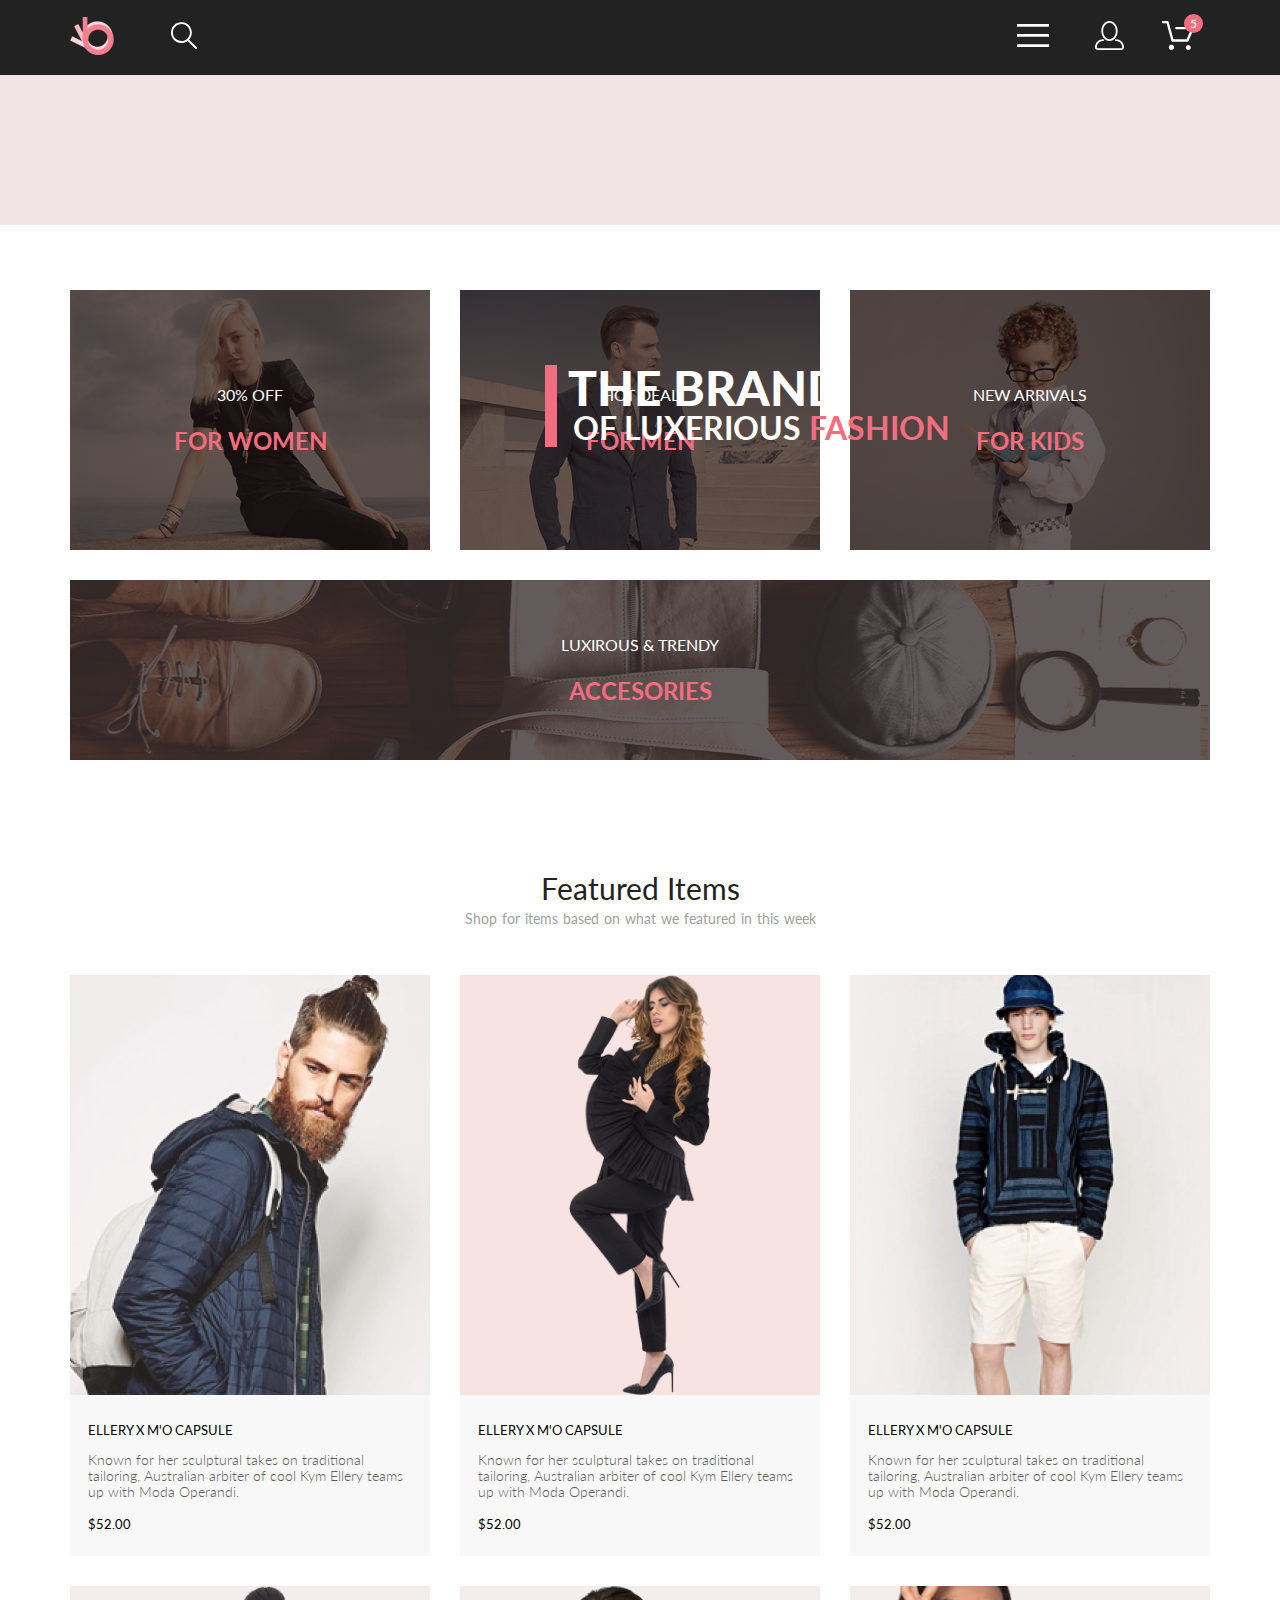
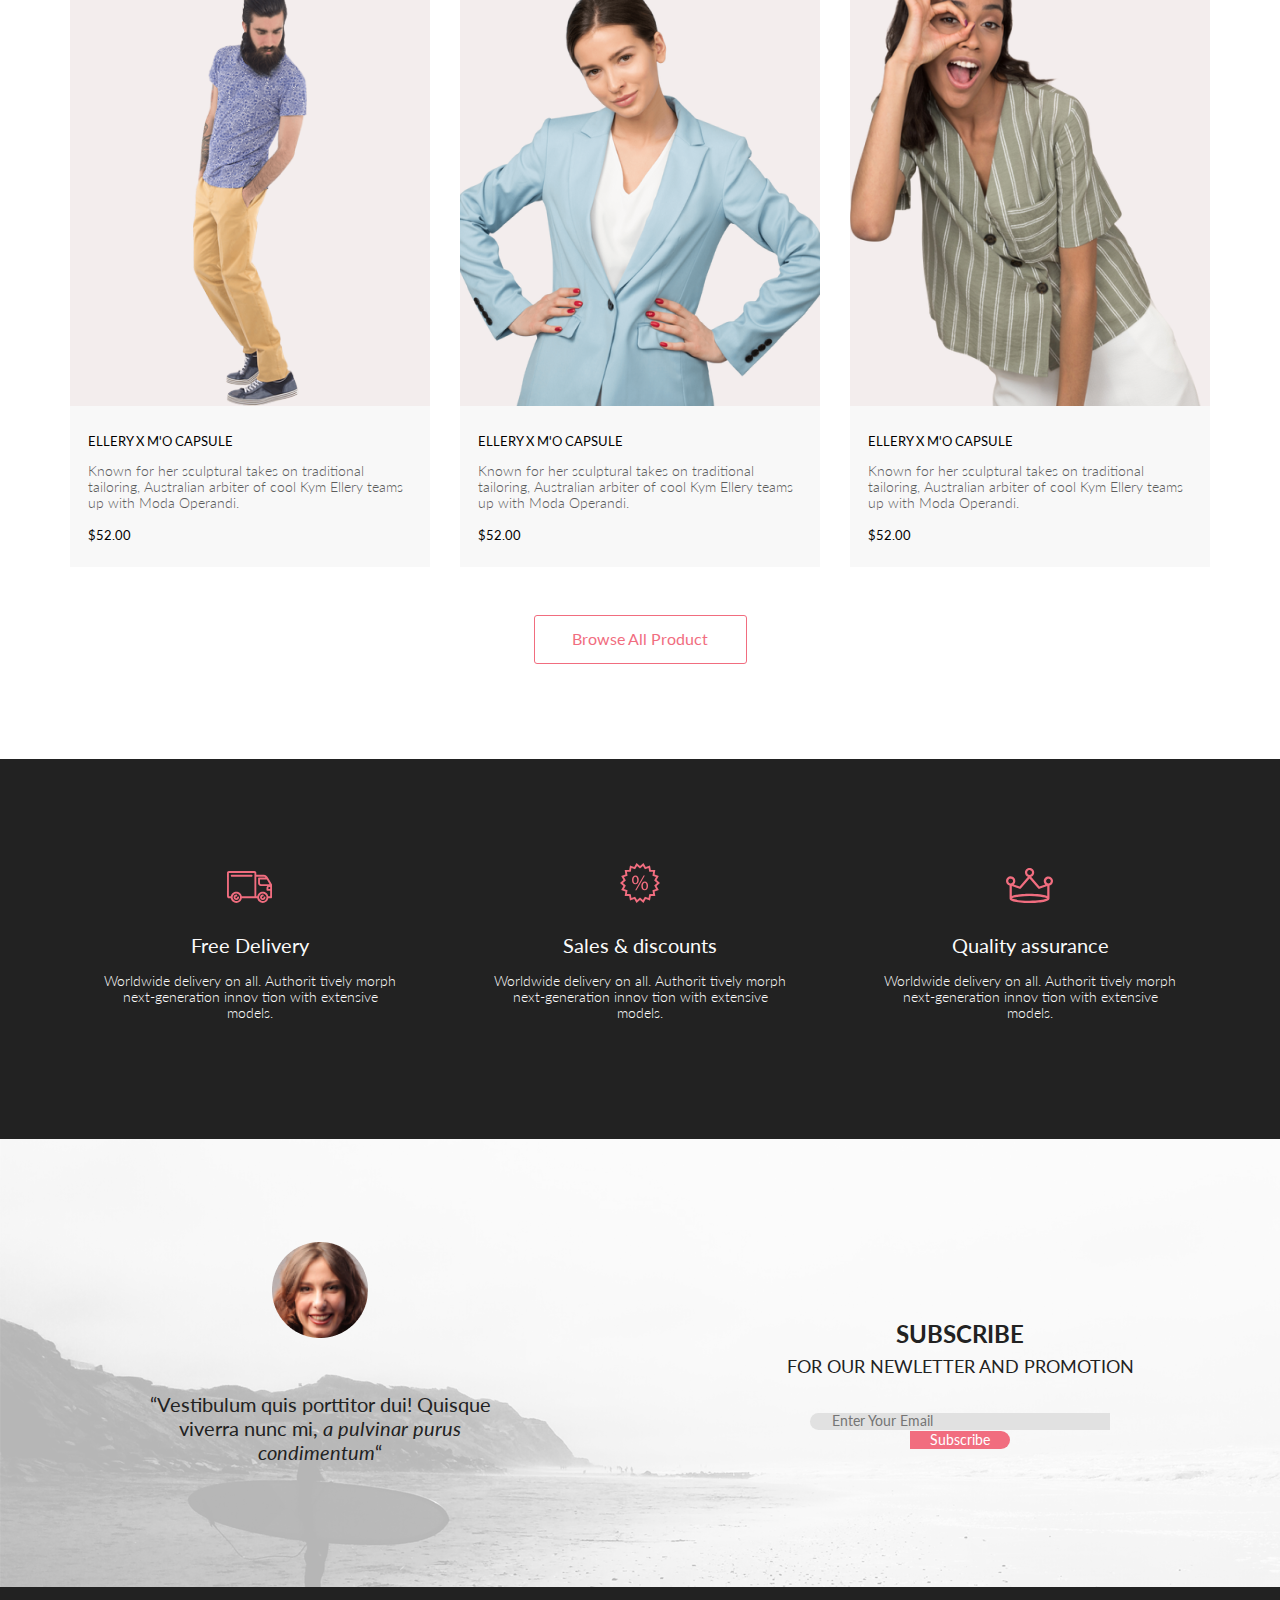
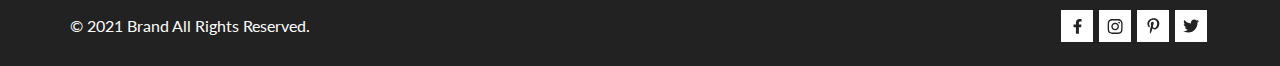
==== commit fa9855fd: "Merge pull request #3 from SoraEvans/home_branch" ====
--- a/index.html
+++ b/index.html
@@ -38,7 +38,6 @@
           </svg>
         </label>
         <div class="menu__box">
-          <img src="assets/img/icons/close.svg" alt="close_icon">
           <span class="burger-title">MENU</span>
           <ul>
             <li>
@@ -78,7 +77,7 @@
               d="M14.5 19.937C19 19.937 22.656 15.464 22.656 9.968C22.656 4.472 19 0 14.5 0C13.3631 0.0217413 12.2463 0.303398 11.2351 0.823397C10.2239 1.34339 9.34507 2.08794 8.66602 3C7.12663 4.99573 6.30819 7.45381 6.34399 9.974C6.34399 15.465 10 19.937 14.5 19.937ZM14.5 1.813C18 1.813 20.844 5.472 20.844 9.969C20.844 14.466 17.998 18.125 14.5 18.125C11.002 18.125 8.15603 14.465 8.15503 9.969C8.15403 5.473 11 1.813 14.5 1.813ZM20.844 18.125C20.6036 18.125 20.373 18.2205 20.203 18.3905C20.033 18.5605 19.9375 18.7911 19.9375 19.0315C19.9375 19.2719 20.033 19.5025 20.203 19.6725C20.373 19.8425 20.6036 19.938 20.844 19.938C22.526 19.9399 24.1386 20.6088 25.3279 21.7982C26.5172 22.9875 27.1861 24.6 27.188 26.282C27.1875 26.5221 27.0918 26.7523 26.922 26.9221C26.7522 27.0918 26.5221 27.1875 26.282 27.188H2.71997C2.47985 27.1875 2.24975 27.0918 2.07996 26.9221C1.91016 26.7523 1.81449 26.5221 1.81396 26.282C1.81608 24.6001 2.48517 22.9877 3.67444 21.7985C4.86371 20.6092 6.47608 19.9401 8.15796 19.938C8.39824 19.938 8.62868 19.8425 8.79858 19.6726C8.96849 19.5027 9.06396 19.2723 9.06396 19.032C9.06396 18.7917 8.96849 18.5613 8.79858 18.3914C8.62868 18.2215 8.39824 18.126 8.15796 18.126C5.99541 18.1279 3.92201 18.9875 2.39258 20.5164C0.863144 22.0453 0.00264777 24.1185 0 26.281C0.000794067 27.0019 0.287502 27.693 0.797241 28.2027C1.30698 28.7125 1.99811 28.9992 2.71899 29H26.282C27.0027 28.9989 27.6936 28.7121 28.2031 28.2024C28.7126 27.6927 28.9992 27.0017 29 26.281C28.9974 24.1187 28.1372 22.0457 26.6083 20.5168C25.0793 18.9878 23.0063 18.1276 20.844 18.125Z"/>
         </svg>
       </button>
-      <button class="header-basket header-button">
+      <a href="cart.html" class="header-basket header-button">
         <svg width="32" height="29" viewBox="0 0 32 29" xmlns="http://www.w3.org/2000/svg">
           <path
               d="M26.2009 29C25.5532 28.9738 24.9415 28.6948 24.4972 28.2227C24.0529 27.7506 23.8114 27.1232 23.8245 26.475C23.8376 25.8269 24.1043 25.2097 24.5673 24.7559C25.0303 24.3022 25.6527 24.048 26.301 24.048C26.9493 24.048 27.5717 24.3022 28.0347 24.7559C28.4977 25.2097 28.7644 25.8269 28.7775 26.475C28.7906 27.1232 28.549 27.7506 28.1047 28.2227C27.6604 28.6948 27.0488 28.9738 26.401 29H26.2009ZM6.75293 26.32C6.75293 25.79 6.91011 25.2718 7.20459 24.8311C7.49907 24.3904 7.91764 24.0469 8.40735 23.844C8.89705 23.6412 9.43594 23.5881 9.95581 23.6915C10.4757 23.7949 10.9532 24.0502 11.328 24.425C11.7028 24.7998 11.9581 25.2773 12.0615 25.7972C12.1649 26.317 12.1118 26.8559 11.9089 27.3456C11.7061 27.8353 11.3626 28.2539 10.9219 28.5483C10.4812 28.8428 9.96304 29 9.43298 29C9.08087 29.0003 8.73212 28.9311 8.40674 28.7966C8.08136 28.662 7.78569 28.4646 7.53662 28.2158C7.28755 27.9669 7.09001 27.6713 6.9552 27.3461C6.82039 27.0208 6.75098 26.6721 6.75098 26.32H6.75293ZM10.553 20.686C10.2935 20.6868 10.0409 20.6024 9.83411 20.4457C9.62727 20.2891 9.47758 20.0689 9.40796 19.819L4.57495 2.36401H1.18201C0.868521 2.36401 0.567859 2.23947 0.346191 2.01781C0.124523 1.79614 0 1.49549 0 1.18201C0 0.868519 0.124523 0.567873 0.346191 0.346205C0.567859 0.124537 0.868521 5.81268e-06 1.18201 5.81268e-06H5.46301C5.7225 -0.00080736 5.97504 0.0837201 6.18176 0.240568C6.38848 0.397416 6.53784 0.617884 6.60693 0.868006L11.4399 18.323H24.6179L29.001 8.27501H14.401C14.2428 8.27961 14.0854 8.25242 13.9379 8.19507C13.7904 8.13771 13.6559 8.05134 13.5424 7.94108C13.4288 7.83082 13.3386 7.69891 13.277 7.55315C13.2154 7.40739 13.1836 7.25075 13.1836 7.0925C13.1836 6.93426 13.2154 6.77762 13.277 6.63186C13.3386 6.4861 13.4288 6.35419 13.5424 6.24393C13.6559 6.13367 13.7904 6.0473 13.9379 5.98994C14.0854 5.93259 14.2428 5.90541 14.401 5.91001H30.814C31.0097 5.90996 31.2022 5.95866 31.3744 6.05172C31.5465 6.14478 31.6928 6.27926 31.7999 6.44301C31.9078 6.60729 31.9734 6.79569 31.9908 6.99145C32.0083 7.18721 31.9771 7.38424 31.9 7.565L26.495 19.977C26.4026 20.1876 26.251 20.3668 26.0585 20.4927C25.866 20.6186 25.641 20.6858 25.411 20.686H10.553Z"/>
@@ -86,7 +85,7 @@
         <span class="flex align-center header-basket-count">
           5
         </span>
-      </button>
+      </a>
     </div>
   </div>
 </header>
@@ -295,10 +294,8 @@
         </div>
       </li>
     </ul>
-    <a href="catalog.html" class="flex align-center">
-      <button class="product-button">
-        Browse All Product
-      </button>
+    <a href="catalog.html" class="flex align-center product-button">
+      Browse All Product
     </a>
   </section>
   <section class="benefits-block">
--- a/style/main.css
+++ b/style/main.css
@@ -52,9 +52,11 @@
 
 .header-logo {
   text-decoration: none;
+  transition: transform 1s ease;
 }
 .header-logo:hover {
   filter: saturate(300%);
+  transform: scale(1.2);
 }
 .header-logo:active {
   filter: brightness(40%);
@@ -96,17 +98,28 @@
   left: 64px;
   color: #fff;
   font-size: 16px;
+  transition: all 1s ease;
 }
 .page-header-search-btn:focus {
   width: 150px;
   min-height: 20px;
-  transition: width 1s ease;
+}
+.page-header-search-btn ~ label > svg {
+  transition: all 1s ease;
+}
+.page-header-search-btn:hover ~ label > svg {
+  transform: rotate(90deg);
 }
 .page-header-search-btn:focus ~ label > svg {
+  transform: rotate(90deg);
   fill: #F16D7F;
 }
 .page-header-search-btn:active ~ label > svg {
   fill: #E82943;
+}
+
+.hamburger-menu {
+  margin-right: 8px;
 }
 
 #menu__toggle {
@@ -166,11 +179,6 @@
   background-color: #FFFFFF;
   box-shadow: 6px 4px 35px rgba(0, 0, 0, 0.21);
 }
-.menu__box > img {
-  position: absolute;
-  top: 16px;
-  right: 16px;
-}
 .menu__box > ul {
   padding: 0;
   list-style-type: none;
@@ -217,7 +225,7 @@
   position: absolute;
   color: #FFFFFF;
   top: -7px;
-  right: -5px;
+  right: -9px;
   width: 19px;
   height: 19px;
   text-align: center;
@@ -361,8 +369,6 @@
 
 .products a {
   text-decoration: none;
-  width: fit-content;
-  margin: auto;
 }
 
 .products-list {
@@ -662,15 +668,16 @@
 .breadcrumb {
   margin-bottom: 0 !important;
 }
+.breadcrumb .breadcrumb-item {
+  text-transform: uppercase;
+  font-size: 14px;
+}
 .breadcrumb .breadcrumb-item a {
-  font-size: 14px;
   text-decoration: none;
   color: #636363 !important;
-  text-transform: uppercase;
-}
-.breadcrumb .active > a {
+}
+.breadcrumb .active > span {
   color: #F16D7F !important;
-  text-transform: uppercase;
 }
 
 .filter-btn {
@@ -710,6 +717,7 @@
 }
 #filter__toggle:checked ~ .filter__box {
   visibility: visible;
+  height: 541px;
   left: 0;
 }
 
@@ -720,12 +728,14 @@
   top: -13px;
   font-size: 14px;
   width: 360px;
-  height: 541px;
+  height: 30px;
+  overflow: hidden;
   margin: 0;
   padding: 13px 16px;
   list-style: none;
   background-color: #FFFFFF;
   box-shadow: 6px 4px 35px rgba(0, 0, 0, 0.21);
+  transition: all 1s ease-in-out;
 }
 .filter__box > img {
   position: absolute;
@@ -848,7 +858,8 @@
   font-weight: 300;
   background-color: white;
   text-align: center;
-  width: 1140px;
+  max-width: 1140px;
+  width: 100%;
   height: 601px;
   top: -65px;
   left: 0;
@@ -875,10 +886,11 @@
 }
 
 .bottom-pink-br {
-  display: block;
   width: 63px;
   margin: 12px auto;
-  border-bottom: 3px solid #EF5B70;
+  background-color: #EF5B70;
+  height: 3px !important;
+  opacity: 1;
 }
 
 .chosen-product-desc {
@@ -900,15 +912,11 @@
 }
 
 .bottom-gray-br {
-  display: block;
-  width: 641px;
+  max-width: 641px;
+  width: 100%;
   margin: 0 auto 59px;
-  border-bottom: 1px solid #EAEAEA;
-}
-
-.chosen-product-btn-container {
-  width: fit-content;
-  margin: 37px auto 0;
+  background-color: #EAEAEA;
+  opacity: 1;
 }
 
 .chosen-product-button {
@@ -917,6 +925,7 @@
   border: 1px solid #F16D7F;
   background-color: transparent;
   justify-content: space-evenly;
+  margin: 37px auto 0;
   color: #F16D7F;
   cursor: pointer !important;
 }
@@ -955,4 +964,165 @@
   border: none !important;
 }
 
+.cart-container {
+  max-width: 1140px;
+  width: 100%;
+  margin: 96px auto 128px;
+  justify-content: space-between;
+}
+
+.cart-product-card {
+  margin-bottom: 40px;
+  width: 652px;
+  height: 306px;
+  flex-wrap: nowrap;
+  filter: drop-shadow(17px 19px 24px rgba(0, 0, 0, 0.13));
+  background: white;
+}
+.cart-product-card h1 {
+  width: 200px;
+  font-size: 24px;
+  margin-bottom: 42px;
+}
+.cart-product-card > img {
+  width: 262px;
+  height: 306px;
+}
+
+.cart-form-btn, .cart-product-card--button {
+  border: 1px solid #A4A4A4;
+  font-weight: 300;
+  background-color: transparent;
+}
+.cart-form-btn:hover, .cart-product-card--button:hover {
+  background-color: #A4A4A4;
+  color: black;
+}
+.cart-form-btn:active, .cart-product-card--button:active {
+  background-color: #888888;
+}
+
+.cart-product-card--button {
+  font-size: 14px;
+  width: 224px;
+  height: 49px;
+}
+
+.cart-product-buttons-block {
+  margin-top: 72px;
+  justify-content: space-between;
+}
+
+.cart-form-btn {
+  font-size: 11px;
+  width: 100px;
+  height: 34px;
+  margin-top: 24px;
+}
+
+.cart-product-card--content {
+  width: 100%;
+  padding: 22px 22px 22px 31px;
+  color: #575757;
+  font-size: 22px;
+}
+.cart-product-card--content > div:first-child {
+  justify-content: space-between;
+}
+.cart-product-card--content svg {
+  margin-top: 5px;
+  cursor: pointer;
+}
+.cart-product-card--content > p {
+  margin-bottom: 6px;
+  height: 26px;
+}
+.cart-product-card--content > p > span {
+  color: #F16D7F;
+}
+
+.cart-product-card--input {
+  align-items: center;
+}
+.cart-product-card--input p {
+  margin: 0;
+}
+.cart-product-card--input > label > input {
+  margin-left: 24px;
+  text-align: center;
+  font-size: 18px;
+  width: 44px;
+  height: 24px;
+}
+
+.cart-form-container {
+  max-width: 360px;
+  width: 100%;
+}
+
+.cart-form {
+  display: flex;
+  flex-direction: column;
+}
+.cart-form h2 {
+  font-size: 16px;
+  font-weight: 300;
+}
+.cart-form input {
+  width: 360px;
+  height: 45px;
+  margin-top: 20px;
+  padding: 14px 17px;
+  border: 1px solid #A4A4A4;
+}
+
+.cart-price-block {
+  display: flex;
+  flex-direction: column;
+  margin-top: 57px;
+  padding: 43px;
+  background-color: #F5F3F3;
+  height: 214px;
+  max-width: 360px;
+  width: 100%;
+  text-align: right;
+}
+.cart-price-block .cart-br-line {
+  margin-top: 7px;
+  opacity: 1;
+  background-color: #E2E2E2;
+}
+.cart-price-block p {
+  margin-bottom: 13px;
+  white-space: pre;
+  line-height: 13px;
+}
+
+.sub-total-test {
+  font-size: 11px;
+}
+
+.grand-total-test {
+  font-size: 16px;
+}
+.grand-total-test span {
+  color: #F16D7F;
+}
+
+.cart-price-pay-button {
+  background-color: #F16D7F;
+  font-weight: 300;
+  width: 100%;
+  height: 50px;
+  border: none;
+  color: white;
+  margin-top: auto;
+}
+.cart-price-pay-button:hover {
+  background-color: #EF5B70;
+}
+.cart-price-pay-button:active {
+  background-color: #FF415B;
+}
+
 /*# sourceMappingURL=main.css.map */
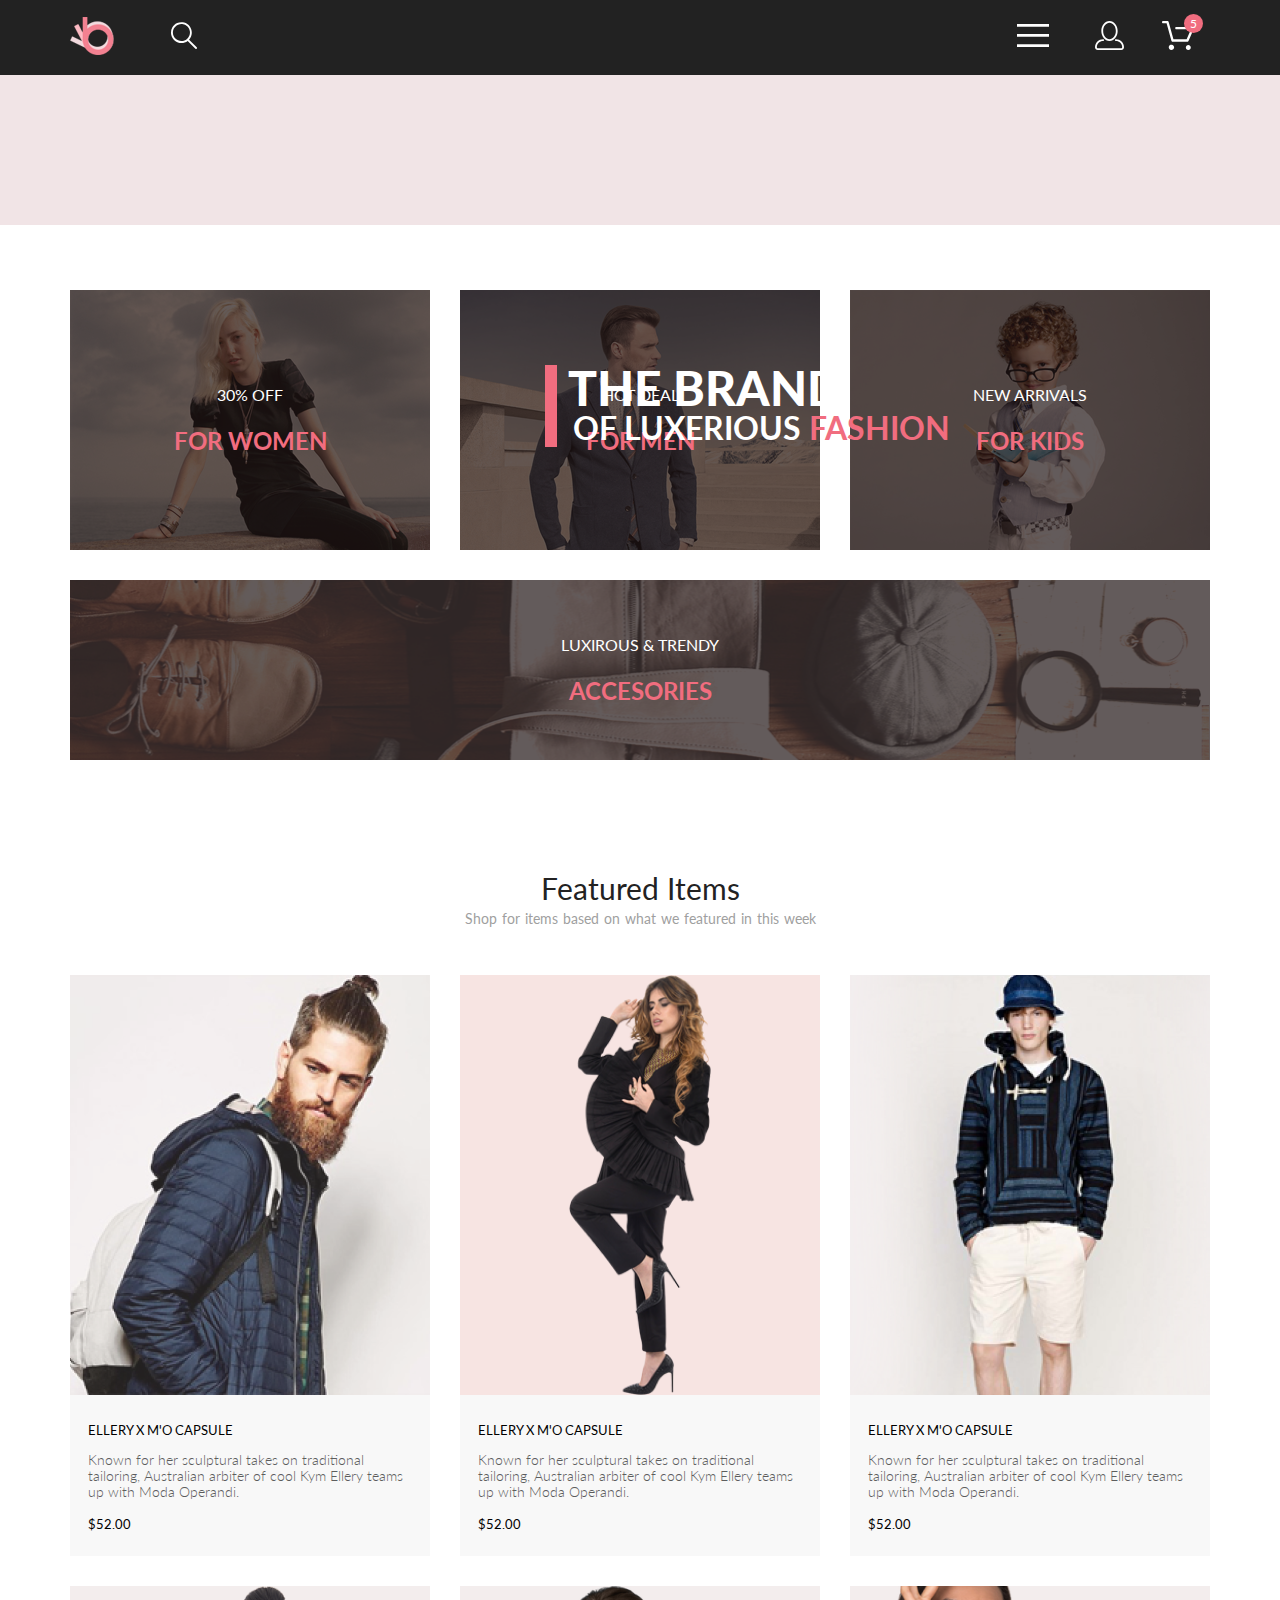
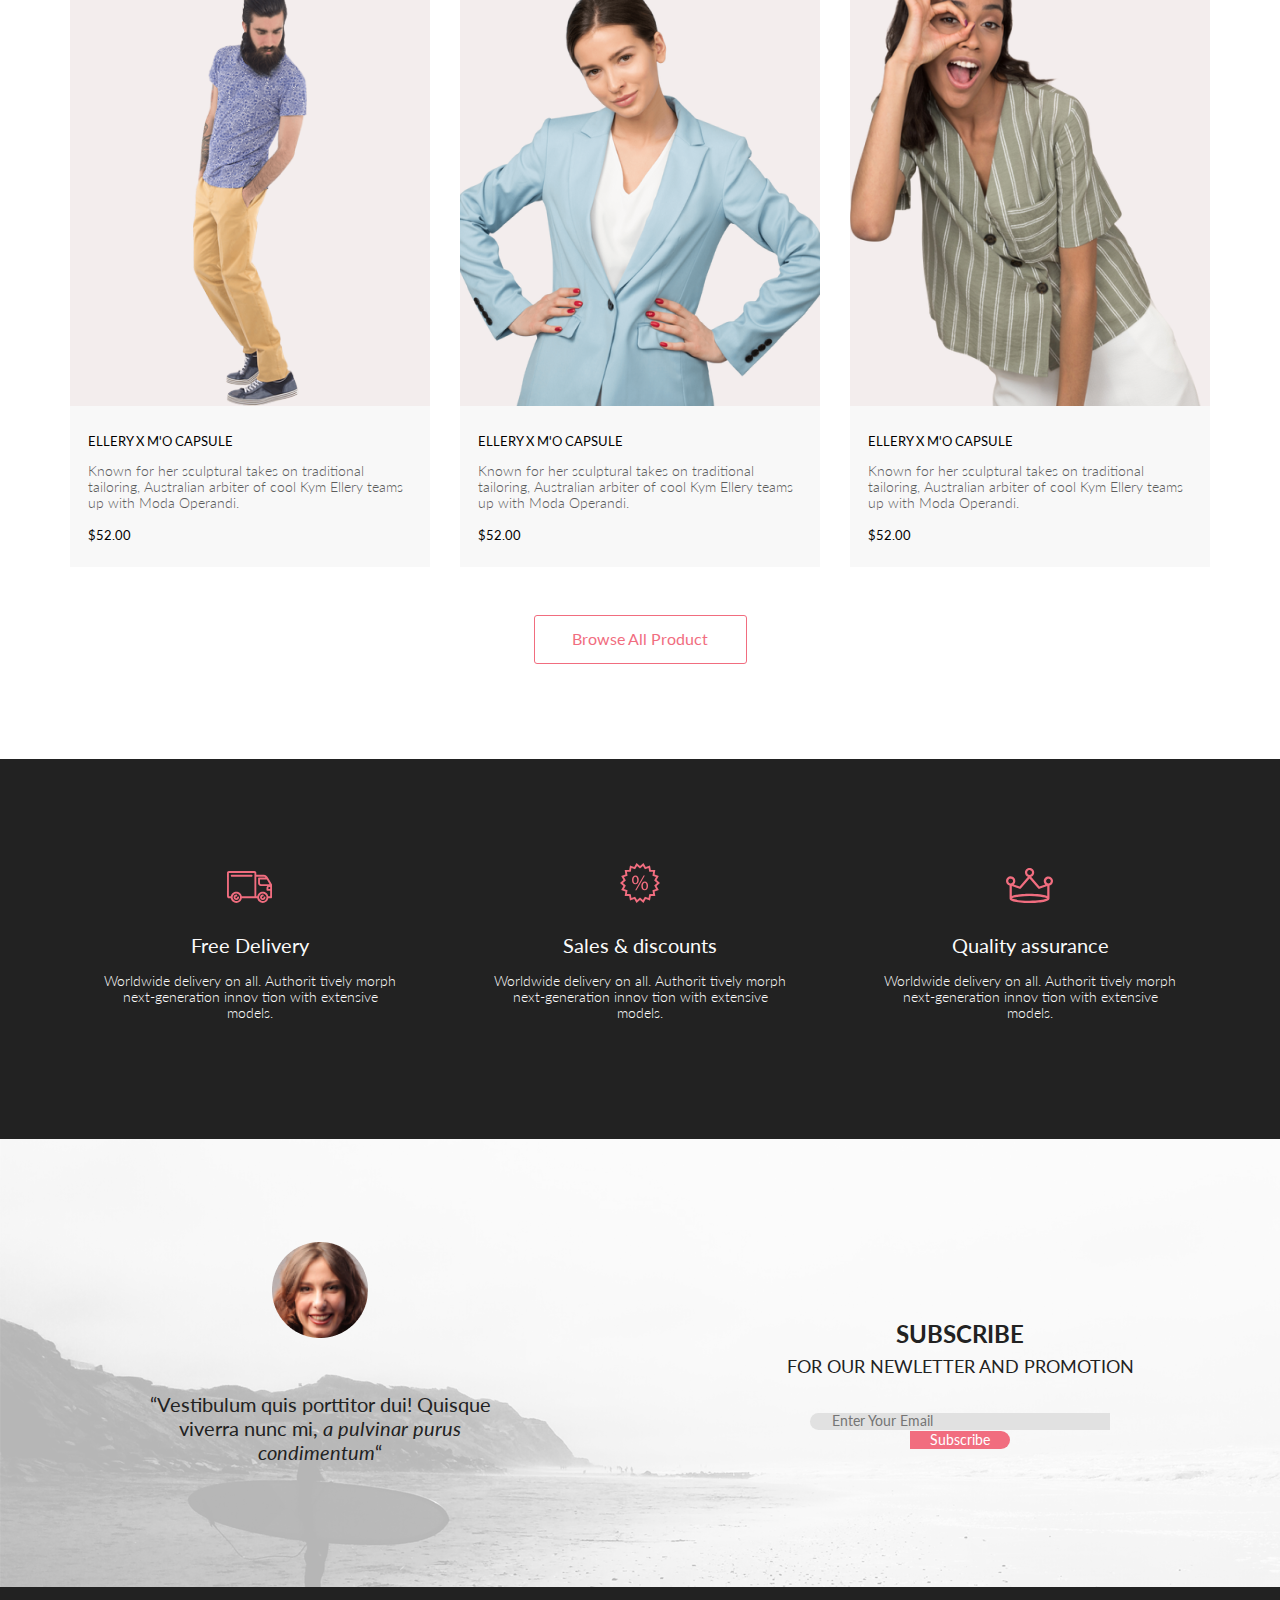
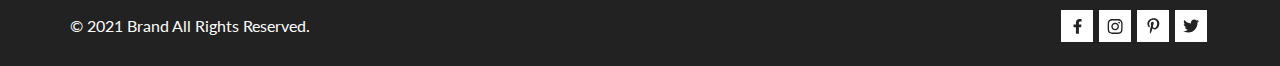
==== commit f0ae0561: "Homework commit (16.01)" ====
--- a/index.html
+++ b/index.html
@@ -1,398 +1,398 @@
-<!DOCTYPE html>
-<html lang="en">
-<head>
-  <meta charset="UTF-8">
-  <link href="style/main.css" rel="stylesheet" type="text/css">
-  <link href="style/normalize.css" rel="stylesheet" type="text/css">
-  <link href="http://fonts.googleapis.com/css?family=Lato:100,300,400,700,900" rel="stylesheet" type="text/css">
-  <link href="https://cdn.jsdelivr.net/npm/bootstrap@5.0.1/dist/css/bootstrap.min.css" rel="stylesheet"
-        integrity="sha384-+0n0xVW2eSR5OomGNYDnhzAbDsOXxcvSN1TPprVMTNDbiYZCxYbOOl7+AMvyTG2x" crossorigin="anonymous">
-  <script src="https://cdn.jsdelivr.net/npm/bootstrap@5.0.1/dist/js/bootstrap.bundle.min.js"
-          integrity="sha384-gtEjrD/SeCtmISkJkNUaaKMoLD0//ElJ19smozuHV6z3Iehds+3Ulb9Bn9Plx0x4"
-          crossorigin="anonymous"></script>
-  <title>Index</title>
-</head>
-<body>
-<header>
-  <div class="flex">
-    <div class="flex align-center">
-      <a href="index.html" class="header-logo">
-        <img src="assets/img/icons/logo.svg" alt="logo"/>
-      </a>
-      <form action="#" class="page-header-search-form">
-        <input class="page-header-search-btn" id="search-btn" type="search">
-        <label for="search-btn" class="header-button">
-          <svg width="27" height="28" viewBox="0 0 27 28" xmlns="http://www.w3.org/2000/svg">
-            <path
-                d="M19.0596 17.6259C20.6713 15.8658 21.6282 13.6048 21.7698 11.2225C21.9113 8.84018 21.2288 6.48173 19.8369 4.54318C18.445 2.60463 16.4285 1.20404 14.126 0.576619C11.8234 -0.0508009 9.3751 0.13316 7.19217 1.09761C5.00923 2.06205 3.22463 3.74825 2.13804 5.87302C1.05145 7.9978 0.729054 10.4318 1.225 12.7661C1.72094 15.1005 3.00501 17.1932 4.86158 18.6927C6.71814 20.1922 9.03413 21.0072 11.4206 21.0009C13.673 21.004 15.8645 20.27 17.6606 18.9109L25.4086 26.7179C25.4941 26.807 25.5965 26.8781 25.7099 26.927C25.8232 26.9759 25.9452 27.0017 26.0686 27.0029C26.1923 27.0033 26.3148 26.9782 26.4283 26.9292C26.5419 26.8801 26.6441 26.8082 26.7286 26.7179C26.9025 26.537 26.9997 26.2958 26.9997 26.0449C26.9997 25.794 26.9025 25.5528 26.7286 25.3719L19.0596 17.6259ZM2.88662 10.5009C2.89946 8.81563 3.41094 7.17187 4.35659 5.77685C5.30224 4.38183 6.63972 3.29801 8.20044 2.662C9.76115 2.02599 11.4752 1.86627 13.1266 2.20298C14.7779 2.53969 16.2926 3.35775 17.4797 4.55404C18.6668 5.75033 19.4732 7.27129 19.7972 8.92519C20.1212 10.5791 19.9483 12.2919 19.3002 13.8476C18.6522 15.4034 17.5581 16.7325 16.1559 17.6674C14.7536 18.6023 13.1059 19.1011 11.4206 19.1009C9.14916 19.0901 6.97482 18.1784 5.37484 16.566C3.77486 14.9537 2.87998 12.7724 2.88662 10.5009Z"/>
-          </svg>
-        </label>
-      </form>
-    </div>
-    <div class="flex align-center">
-      <div class="hamburger-menu">
-        <input id="menu__toggle" type="checkbox"/>
-        <label class="menu__btn" for="menu__toggle">
-          <svg width="32" height="23" viewBox="0 0 32 23" xmlns="http://www.w3.org/2000/svg">
-            <path d="M0 23V20.31H32V23H0ZM0 12.76V10.07H32V12.76H0ZM0 2.69V0H32V2.69H0Z"/>
-          </svg>
-        </label>
-        <div class="menu__box">
-          <span class="burger-title">MENU</span>
-          <ul>
-            <li>
-              <span>MAN</span>
-              <ol>
-                <li><a href="catalog.html">Accessories</a></li>
-                <li><a href="catalog.html">Bags</a></li>
-                <li><a href="catalog.html">Denim</a></li>
-                <li><a href="catalog.html">T-Shirts</a></li>
-              </ol>
-            </li>
-            <li><span>WOMAN</span>
-              <ol>
-                <li><a href="catalog.html">Accessories</a></li>
-                <li><a href="catalog.html">Jackets & Coats</a></li>
-                <li><a href="catalog.html">Polos</a></li>
-                <li><a href="catalog.html">T-Shirts</a></li>
-                <li><a href="catalog.html">Shirts</a></li>
-              </ol>
-            </li>
-            <li><span>KIDS</span>
-              <ol>
-                <li><a href="catalog.html">Accessories</a></li>
-                <li><a href="catalog.html">Jackets & Coats</a></li>
-                <li><a href="catalog.html">Polos</a></li>
-                <li><a href="catalog.html">T-Shirts</a></li>
-                <li><a href="catalog.html">Shirts</a></li>
-                <li><a href="catalog.html">Bags</a></li>
-              </ol>
-            </li>
-          </ul>
-        </div>
-      </div>
-      <button class="header-button">
-        <svg width="29" height="29" viewBox="0 0 29 29" xmlns="http://www.w3.org/2000/svg">
-          <path
-              d="M14.5 19.937C19 19.937 22.656 15.464 22.656 9.968C22.656 4.472 19 0 14.5 0C13.3631 0.0217413 12.2463 0.303398 11.2351 0.823397C10.2239 1.34339 9.34507 2.08794 8.66602 3C7.12663 4.99573 6.30819 7.45381 6.34399 9.974C6.34399 15.465 10 19.937 14.5 19.937ZM14.5 1.813C18 1.813 20.844 5.472 20.844 9.969C20.844 14.466 17.998 18.125 14.5 18.125C11.002 18.125 8.15603 14.465 8.15503 9.969C8.15403 5.473 11 1.813 14.5 1.813ZM20.844 18.125C20.6036 18.125 20.373 18.2205 20.203 18.3905C20.033 18.5605 19.9375 18.7911 19.9375 19.0315C19.9375 19.2719 20.033 19.5025 20.203 19.6725C20.373 19.8425 20.6036 19.938 20.844 19.938C22.526 19.9399 24.1386 20.6088 25.3279 21.7982C26.5172 22.9875 27.1861 24.6 27.188 26.282C27.1875 26.5221 27.0918 26.7523 26.922 26.9221C26.7522 27.0918 26.5221 27.1875 26.282 27.188H2.71997C2.47985 27.1875 2.24975 27.0918 2.07996 26.9221C1.91016 26.7523 1.81449 26.5221 1.81396 26.282C1.81608 24.6001 2.48517 22.9877 3.67444 21.7985C4.86371 20.6092 6.47608 19.9401 8.15796 19.938C8.39824 19.938 8.62868 19.8425 8.79858 19.6726C8.96849 19.5027 9.06396 19.2723 9.06396 19.032C9.06396 18.7917 8.96849 18.5613 8.79858 18.3914C8.62868 18.2215 8.39824 18.126 8.15796 18.126C5.99541 18.1279 3.92201 18.9875 2.39258 20.5164C0.863144 22.0453 0.00264777 24.1185 0 26.281C0.000794067 27.0019 0.287502 27.693 0.797241 28.2027C1.30698 28.7125 1.99811 28.9992 2.71899 29H26.282C27.0027 28.9989 27.6936 28.7121 28.2031 28.2024C28.7126 27.6927 28.9992 27.0017 29 26.281C28.9974 24.1187 28.1372 22.0457 26.6083 20.5168C25.0793 18.9878 23.0063 18.1276 20.844 18.125Z"/>
-        </svg>
-      </button>
-      <a href="cart.html" class="header-basket header-button">
-        <svg width="32" height="29" viewBox="0 0 32 29" xmlns="http://www.w3.org/2000/svg">
-          <path
-              d="M26.2009 29C25.5532 28.9738 24.9415 28.6948 24.4972 28.2227C24.0529 27.7506 23.8114 27.1232 23.8245 26.475C23.8376 25.8269 24.1043 25.2097 24.5673 24.7559C25.0303 24.3022 25.6527 24.048 26.301 24.048C26.9493 24.048 27.5717 24.3022 28.0347 24.7559C28.4977 25.2097 28.7644 25.8269 28.7775 26.475C28.7906 27.1232 28.549 27.7506 28.1047 28.2227C27.6604 28.6948 27.0488 28.9738 26.401 29H26.2009ZM6.75293 26.32C6.75293 25.79 6.91011 25.2718 7.20459 24.8311C7.49907 24.3904 7.91764 24.0469 8.40735 23.844C8.89705 23.6412 9.43594 23.5881 9.95581 23.6915C10.4757 23.7949 10.9532 24.0502 11.328 24.425C11.7028 24.7998 11.9581 25.2773 12.0615 25.7972C12.1649 26.317 12.1118 26.8559 11.9089 27.3456C11.7061 27.8353 11.3626 28.2539 10.9219 28.5483C10.4812 28.8428 9.96304 29 9.43298 29C9.08087 29.0003 8.73212 28.9311 8.40674 28.7966C8.08136 28.662 7.78569 28.4646 7.53662 28.2158C7.28755 27.9669 7.09001 27.6713 6.9552 27.3461C6.82039 27.0208 6.75098 26.6721 6.75098 26.32H6.75293ZM10.553 20.686C10.2935 20.6868 10.0409 20.6024 9.83411 20.4457C9.62727 20.2891 9.47758 20.0689 9.40796 19.819L4.57495 2.36401H1.18201C0.868521 2.36401 0.567859 2.23947 0.346191 2.01781C0.124523 1.79614 0 1.49549 0 1.18201C0 0.868519 0.124523 0.567873 0.346191 0.346205C0.567859 0.124537 0.868521 5.81268e-06 1.18201 5.81268e-06H5.46301C5.7225 -0.00080736 5.97504 0.0837201 6.18176 0.240568C6.38848 0.397416 6.53784 0.617884 6.60693 0.868006L11.4399 18.323H24.6179L29.001 8.27501H14.401C14.2428 8.27961 14.0854 8.25242 13.9379 8.19507C13.7904 8.13771 13.6559 8.05134 13.5424 7.94108C13.4288 7.83082 13.3386 7.69891 13.277 7.55315C13.2154 7.40739 13.1836 7.25075 13.1836 7.0925C13.1836 6.93426 13.2154 6.77762 13.277 6.63186C13.3386 6.4861 13.4288 6.35419 13.5424 6.24393C13.6559 6.13367 13.7904 6.0473 13.9379 5.98994C14.0854 5.93259 14.2428 5.90541 14.401 5.91001H30.814C31.0097 5.90996 31.2022 5.95866 31.3744 6.05172C31.5465 6.14478 31.6928 6.27926 31.7999 6.44301C31.9078 6.60729 31.9734 6.79569 31.9908 6.99145C32.0083 7.18721 31.9771 7.38424 31.9 7.565L26.495 19.977C26.4026 20.1876 26.251 20.3668 26.0585 20.4927C25.866 20.6186 25.641 20.6858 25.411 20.686H10.553Z"/>
-        </svg>
-        <span class="flex align-center header-basket-count">
-          5
-        </span>
-      </a>
-    </div>
-  </div>
-</header>
-<main>
-  <section class="promo-bg-color flex">
-    <div class="flex">
-      <video class="promo-video" autoplay muted loop id="myVideo">
-        <source src="assets/video/bg-video.mp4" type="video/mp4">
-      </video>
-      <div class="promo-pic">
-        <h1>THE BRAND</h1>
-        <h2>OF LUXERIOUS <span class="fashion">FASHION</span></h2>
-      </div>
-    </div>
-  </section>
-  <section class="flex assortment">
-    <a href="catalog.html" class="offer bg-mask women assortment-blocks">
-      <div>
-        <p>30% OFF
-        <h2>FOR WOMEN</h2>
-      </div>
-    </a>
-    <a href="catalog.html" class="offer bg-mask men assortment-blocks">
-      <div>
-        <p>HOT DEAL
-        <h2>FOR MEN</h2>
-      </div>
-    </a>
-    <a href="catalog.html" class="offer bg-mask kids assortment-blocks">
-      <div>
-        <p>NEW ARRIVALS
-        <h2>FOR KIDS</h2>
-      </div>
-    </a>
-    <a href="catalog.html" class="offer bg-mask accesories">
-      <div>
-        <p>LUXIROUS & TRENDY
-        <h2>ACCESORIES</h2>
-      </div>
-    </a>
-  </section>
-  <section class="products">
-    <div class="flex align-center product-title">
-      <span class="product-title-text">
-        Featured Items
-      </span>
-      <p class="product-title-desc">
-        Shop for items based on what we featured in this week
-      </p>
-    </div>
-    <ul class="products-list flex">
-      <li>
-        <div class="flex product-picture">
-          <img src="assets/img/pictures/block2pic1.png" alt="picture1"/>
-          <div class="align-center hidden-layer">
-            <button class="flex align-center buy-button">
-              <svg width="32" height="29" viewBox="0 0 32 29" xmlns="http://www.w3.org/2000/svg">
-                <path
-                    d="M26.2009 29C25.5532 28.9738 24.9415 28.6948 24.4972 28.2227C24.0529 27.7506 23.8114 27.1232 23.8245 26.475C23.8376 25.8269 24.1043 25.2097 24.5673 24.7559C25.0303 24.3022 25.6527 24.048 26.301 24.048C26.9493 24.048 27.5717 24.3022 28.0347 24.7559C28.4977 25.2097 28.7644 25.8269 28.7775 26.475C28.7906 27.1232 28.549 27.7506 28.1047 28.2227C27.6604 28.6948 27.0488 28.9738 26.401 29H26.2009ZM6.75293 26.32C6.75293 25.79 6.91011 25.2718 7.20459 24.8311C7.49907 24.3904 7.91764 24.0469 8.40735 23.844C8.89705 23.6412 9.43594 23.5881 9.95581 23.6915C10.4757 23.7949 10.9532 24.0502 11.328 24.425C11.7028 24.7998 11.9581 25.2773 12.0615 25.7972C12.1649 26.317 12.1118 26.8559 11.9089 27.3456C11.7061 27.8353 11.3626 28.2539 10.9219 28.5483C10.4812 28.8428 9.96304 29 9.43298 29C9.08087 29.0003 8.73212 28.9311 8.40674 28.7966C8.08136 28.662 7.78569 28.4646 7.53662 28.2158C7.28755 27.9669 7.09001 27.6713 6.9552 27.3461C6.82039 27.0208 6.75098 26.6721 6.75098 26.32H6.75293ZM10.553 20.686C10.2935 20.6868 10.0409 20.6024 9.83411 20.4457C9.62727 20.2891 9.47758 20.0689 9.40796 19.819L4.57495 2.36401H1.18201C0.868521 2.36401 0.567859 2.23947 0.346191 2.01781C0.124523 1.79614 0 1.49549 0 1.18201C0 0.868519 0.124523 0.567873 0.346191 0.346205C0.567859 0.124537 0.868521 5.81268e-06 1.18201 5.81268e-06H5.46301C5.7225 -0.00080736 5.97504 0.0837201 6.18176 0.240568C6.38848 0.397416 6.53784 0.617884 6.60693 0.868006L11.4399 18.323H24.6179L29.001 8.27501H14.401C14.2428 8.27961 14.0854 8.25242 13.9379 8.19507C13.7904 8.13771 13.6559 8.05134 13.5424 7.94108C13.4288 7.83082 13.3386 7.69891 13.277 7.55315C13.2154 7.40739 13.1836 7.25075 13.1836 7.0925C13.1836 6.93426 13.2154 6.77762 13.277 6.63186C13.3386 6.4861 13.4288 6.35419 13.5424 6.24393C13.6559 6.13367 13.7904 6.0473 13.9379 5.98994C14.0854 5.93259 14.2428 5.90541 14.401 5.91001H30.814C31.0097 5.90996 31.2022 5.95866 31.3744 6.05172C31.5465 6.14478 31.6928 6.27926 31.7999 6.44301C31.9078 6.60729 31.9734 6.79569 31.9908 6.99145C32.0083 7.18721 31.9771 7.38424 31.9 7.565L26.495 19.977C26.4026 20.1876 26.251 20.3668 26.0585 20.4927C25.866 20.6186 25.641 20.6858 25.411 20.686H10.553Z"/>
-              </svg>
-              Add to Cart
-            </button>
-          </div>
-        </div>
-        <div class="product-desc">
-            <span>
-              ELLERY X M'O CAPSULE
-            </span>
-          <p>
-            Known for her sculptural takes on traditional tailoring, Australian arbiter of cool Kym
-            Ellery teams up with Moda Operandi.
-          </p>
-          <span class="price">
-              $52.00
-          </span>
-        </div>
-      </li>
-      <li>
-        <div class="flex product-picture">
-          <img src="assets/img/pictures/block2pic2.png" alt="picture2"/>
-          <div class="align-center hidden-layer">
-            <button class="flex align-center buy-button">
-              <svg width="32" height="29" viewBox="0 0 32 29" xmlns="http://www.w3.org/2000/svg">
-                <path
-                    d="M26.2009 29C25.5532 28.9738 24.9415 28.6948 24.4972 28.2227C24.0529 27.7506 23.8114 27.1232 23.8245 26.475C23.8376 25.8269 24.1043 25.2097 24.5673 24.7559C25.0303 24.3022 25.6527 24.048 26.301 24.048C26.9493 24.048 27.5717 24.3022 28.0347 24.7559C28.4977 25.2097 28.7644 25.8269 28.7775 26.475C28.7906 27.1232 28.549 27.7506 28.1047 28.2227C27.6604 28.6948 27.0488 28.9738 26.401 29H26.2009ZM6.75293 26.32C6.75293 25.79 6.91011 25.2718 7.20459 24.8311C7.49907 24.3904 7.91764 24.0469 8.40735 23.844C8.89705 23.6412 9.43594 23.5881 9.95581 23.6915C10.4757 23.7949 10.9532 24.0502 11.328 24.425C11.7028 24.7998 11.9581 25.2773 12.0615 25.7972C12.1649 26.317 12.1118 26.8559 11.9089 27.3456C11.7061 27.8353 11.3626 28.2539 10.9219 28.5483C10.4812 28.8428 9.96304 29 9.43298 29C9.08087 29.0003 8.73212 28.9311 8.40674 28.7966C8.08136 28.662 7.78569 28.4646 7.53662 28.2158C7.28755 27.9669 7.09001 27.6713 6.9552 27.3461C6.82039 27.0208 6.75098 26.6721 6.75098 26.32H6.75293ZM10.553 20.686C10.2935 20.6868 10.0409 20.6024 9.83411 20.4457C9.62727 20.2891 9.47758 20.0689 9.40796 19.819L4.57495 2.36401H1.18201C0.868521 2.36401 0.567859 2.23947 0.346191 2.01781C0.124523 1.79614 0 1.49549 0 1.18201C0 0.868519 0.124523 0.567873 0.346191 0.346205C0.567859 0.124537 0.868521 5.81268e-06 1.18201 5.81268e-06H5.46301C5.7225 -0.00080736 5.97504 0.0837201 6.18176 0.240568C6.38848 0.397416 6.53784 0.617884 6.60693 0.868006L11.4399 18.323H24.6179L29.001 8.27501H14.401C14.2428 8.27961 14.0854 8.25242 13.9379 8.19507C13.7904 8.13771 13.6559 8.05134 13.5424 7.94108C13.4288 7.83082 13.3386 7.69891 13.277 7.55315C13.2154 7.40739 13.1836 7.25075 13.1836 7.0925C13.1836 6.93426 13.2154 6.77762 13.277 6.63186C13.3386 6.4861 13.4288 6.35419 13.5424 6.24393C13.6559 6.13367 13.7904 6.0473 13.9379 5.98994C14.0854 5.93259 14.2428 5.90541 14.401 5.91001H30.814C31.0097 5.90996 31.2022 5.95866 31.3744 6.05172C31.5465 6.14478 31.6928 6.27926 31.7999 6.44301C31.9078 6.60729 31.9734 6.79569 31.9908 6.99145C32.0083 7.18721 31.9771 7.38424 31.9 7.565L26.495 19.977C26.4026 20.1876 26.251 20.3668 26.0585 20.4927C25.866 20.6186 25.641 20.6858 25.411 20.686H10.553Z"/>
-              </svg>
-              Add to Cart
-            </button>
-          </div>
-        </div>
-        <div class="product-desc">
-            <span>
-              ELLERY X M'O CAPSULE
-            </span>
-          <p>
-            Known for her sculptural takes on traditional tailoring, Australian arbiter of cool Kym
-            Ellery teams up with Moda Operandi.
-          </p>
-          <span class="price">
-              $52.00
-          </span>
-        </div>
-      </li>
-      <li>
-        <div class="flex product-picture">
-          <img src="assets/img/pictures/block2pic3.png" alt="picture3"/>
-          <div class="align-center hidden-layer">
-            <button class="flex align-center buy-button">
-              <svg width="32" height="29" viewBox="0 0 32 29" xmlns="http://www.w3.org/2000/svg">
-                <path
-                    d="M26.2009 29C25.5532 28.9738 24.9415 28.6948 24.4972 28.2227C24.0529 27.7506 23.8114 27.1232 23.8245 26.475C23.8376 25.8269 24.1043 25.2097 24.5673 24.7559C25.0303 24.3022 25.6527 24.048 26.301 24.048C26.9493 24.048 27.5717 24.3022 28.0347 24.7559C28.4977 25.2097 28.7644 25.8269 28.7775 26.475C28.7906 27.1232 28.549 27.7506 28.1047 28.2227C27.6604 28.6948 27.0488 28.9738 26.401 29H26.2009ZM6.75293 26.32C6.75293 25.79 6.91011 25.2718 7.20459 24.8311C7.49907 24.3904 7.91764 24.0469 8.40735 23.844C8.89705 23.6412 9.43594 23.5881 9.95581 23.6915C10.4757 23.7949 10.9532 24.0502 11.328 24.425C11.7028 24.7998 11.9581 25.2773 12.0615 25.7972C12.1649 26.317 12.1118 26.8559 11.9089 27.3456C11.7061 27.8353 11.3626 28.2539 10.9219 28.5483C10.4812 28.8428 9.96304 29 9.43298 29C9.08087 29.0003 8.73212 28.9311 8.40674 28.7966C8.08136 28.662 7.78569 28.4646 7.53662 28.2158C7.28755 27.9669 7.09001 27.6713 6.9552 27.3461C6.82039 27.0208 6.75098 26.6721 6.75098 26.32H6.75293ZM10.553 20.686C10.2935 20.6868 10.0409 20.6024 9.83411 20.4457C9.62727 20.2891 9.47758 20.0689 9.40796 19.819L4.57495 2.36401H1.18201C0.868521 2.36401 0.567859 2.23947 0.346191 2.01781C0.124523 1.79614 0 1.49549 0 1.18201C0 0.868519 0.124523 0.567873 0.346191 0.346205C0.567859 0.124537 0.868521 5.81268e-06 1.18201 5.81268e-06H5.46301C5.7225 -0.00080736 5.97504 0.0837201 6.18176 0.240568C6.38848 0.397416 6.53784 0.617884 6.60693 0.868006L11.4399 18.323H24.6179L29.001 8.27501H14.401C14.2428 8.27961 14.0854 8.25242 13.9379 8.19507C13.7904 8.13771 13.6559 8.05134 13.5424 7.94108C13.4288 7.83082 13.3386 7.69891 13.277 7.55315C13.2154 7.40739 13.1836 7.25075 13.1836 7.0925C13.1836 6.93426 13.2154 6.77762 13.277 6.63186C13.3386 6.4861 13.4288 6.35419 13.5424 6.24393C13.6559 6.13367 13.7904 6.0473 13.9379 5.98994C14.0854 5.93259 14.2428 5.90541 14.401 5.91001H30.814C31.0097 5.90996 31.2022 5.95866 31.3744 6.05172C31.5465 6.14478 31.6928 6.27926 31.7999 6.44301C31.9078 6.60729 31.9734 6.79569 31.9908 6.99145C32.0083 7.18721 31.9771 7.38424 31.9 7.565L26.495 19.977C26.4026 20.1876 26.251 20.3668 26.0585 20.4927C25.866 20.6186 25.641 20.6858 25.411 20.686H10.553Z"/>
-              </svg>
-              Add to Cart
-            </button>
-          </div>
-        </div>
-        <div class="product-desc">
-            <span>
-              ELLERY X M'O CAPSULE
-            </span>
-          <p>
-            Known for her sculptural takes on traditional tailoring, Australian arbiter of cool Kym
-            Ellery teams up with Moda Operandi.
-          </p>
-          <span class="price">
-              $52.00
-          </span>
-        </div>
-      </li>
-      <li>
-        <div class="flex product-picture">
-          <img src="assets/img/pictures/block2pic4.png" alt="picture4"/>
-          <div class="align-center hidden-layer">
-            <button class="flex align-center buy-button">
-              <svg width="32" height="29" viewBox="0 0 32 29" xmlns="http://www.w3.org/2000/svg">
-                <path
-                    d="M26.2009 29C25.5532 28.9738 24.9415 28.6948 24.4972 28.2227C24.0529 27.7506 23.8114 27.1232 23.8245 26.475C23.8376 25.8269 24.1043 25.2097 24.5673 24.7559C25.0303 24.3022 25.6527 24.048 26.301 24.048C26.9493 24.048 27.5717 24.3022 28.0347 24.7559C28.4977 25.2097 28.7644 25.8269 28.7775 26.475C28.7906 27.1232 28.549 27.7506 28.1047 28.2227C27.6604 28.6948 27.0488 28.9738 26.401 29H26.2009ZM6.75293 26.32C6.75293 25.79 6.91011 25.2718 7.20459 24.8311C7.49907 24.3904 7.91764 24.0469 8.40735 23.844C8.89705 23.6412 9.43594 23.5881 9.95581 23.6915C10.4757 23.7949 10.9532 24.0502 11.328 24.425C11.7028 24.7998 11.9581 25.2773 12.0615 25.7972C12.1649 26.317 12.1118 26.8559 11.9089 27.3456C11.7061 27.8353 11.3626 28.2539 10.9219 28.5483C10.4812 28.8428 9.96304 29 9.43298 29C9.08087 29.0003 8.73212 28.9311 8.40674 28.7966C8.08136 28.662 7.78569 28.4646 7.53662 28.2158C7.28755 27.9669 7.09001 27.6713 6.9552 27.3461C6.82039 27.0208 6.75098 26.6721 6.75098 26.32H6.75293ZM10.553 20.686C10.2935 20.6868 10.0409 20.6024 9.83411 20.4457C9.62727 20.2891 9.47758 20.0689 9.40796 19.819L4.57495 2.36401H1.18201C0.868521 2.36401 0.567859 2.23947 0.346191 2.01781C0.124523 1.79614 0 1.49549 0 1.18201C0 0.868519 0.124523 0.567873 0.346191 0.346205C0.567859 0.124537 0.868521 5.81268e-06 1.18201 5.81268e-06H5.46301C5.7225 -0.00080736 5.97504 0.0837201 6.18176 0.240568C6.38848 0.397416 6.53784 0.617884 6.60693 0.868006L11.4399 18.323H24.6179L29.001 8.27501H14.401C14.2428 8.27961 14.0854 8.25242 13.9379 8.19507C13.7904 8.13771 13.6559 8.05134 13.5424 7.94108C13.4288 7.83082 13.3386 7.69891 13.277 7.55315C13.2154 7.40739 13.1836 7.25075 13.1836 7.0925C13.1836 6.93426 13.2154 6.77762 13.277 6.63186C13.3386 6.4861 13.4288 6.35419 13.5424 6.24393C13.6559 6.13367 13.7904 6.0473 13.9379 5.98994C14.0854 5.93259 14.2428 5.90541 14.401 5.91001H30.814C31.0097 5.90996 31.2022 5.95866 31.3744 6.05172C31.5465 6.14478 31.6928 6.27926 31.7999 6.44301C31.9078 6.60729 31.9734 6.79569 31.9908 6.99145C32.0083 7.18721 31.9771 7.38424 31.9 7.565L26.495 19.977C26.4026 20.1876 26.251 20.3668 26.0585 20.4927C25.866 20.6186 25.641 20.6858 25.411 20.686H10.553Z"/>
-              </svg>
-              Add to Cart
-            </button>
-          </div>
-        </div>
-        <div class="product-desc">
-            <span>
-              ELLERY X M'O CAPSULE
-            </span>
-          <p>
-            Known for her sculptural takes on traditional tailoring, Australian arbiter of cool Kym
-            Ellery teams up with Moda Operandi.
-          </p>
-          <span class="price">
-              $52.00
-          </span>
-        </div>
-      </li>
-      <li>
-        <div class="flex product-picture">
-          <img src="assets/img/pictures/block2pic5.png" alt="picture5"/>
-          <div class="align-center hidden-layer">
-            <button class="flex align-center buy-button">
-              <svg width="32" height="29" viewBox="0 0 32 29" xmlns="http://www.w3.org/2000/svg">
-                <path
-                    d="M26.2009 29C25.5532 28.9738 24.9415 28.6948 24.4972 28.2227C24.0529 27.7506 23.8114 27.1232 23.8245 26.475C23.8376 25.8269 24.1043 25.2097 24.5673 24.7559C25.0303 24.3022 25.6527 24.048 26.301 24.048C26.9493 24.048 27.5717 24.3022 28.0347 24.7559C28.4977 25.2097 28.7644 25.8269 28.7775 26.475C28.7906 27.1232 28.549 27.7506 28.1047 28.2227C27.6604 28.6948 27.0488 28.9738 26.401 29H26.2009ZM6.75293 26.32C6.75293 25.79 6.91011 25.2718 7.20459 24.8311C7.49907 24.3904 7.91764 24.0469 8.40735 23.844C8.89705 23.6412 9.43594 23.5881 9.95581 23.6915C10.4757 23.7949 10.9532 24.0502 11.328 24.425C11.7028 24.7998 11.9581 25.2773 12.0615 25.7972C12.1649 26.317 12.1118 26.8559 11.9089 27.3456C11.7061 27.8353 11.3626 28.2539 10.9219 28.5483C10.4812 28.8428 9.96304 29 9.43298 29C9.08087 29.0003 8.73212 28.9311 8.40674 28.7966C8.08136 28.662 7.78569 28.4646 7.53662 28.2158C7.28755 27.9669 7.09001 27.6713 6.9552 27.3461C6.82039 27.0208 6.75098 26.6721 6.75098 26.32H6.75293ZM10.553 20.686C10.2935 20.6868 10.0409 20.6024 9.83411 20.4457C9.62727 20.2891 9.47758 20.0689 9.40796 19.819L4.57495 2.36401H1.18201C0.868521 2.36401 0.567859 2.23947 0.346191 2.01781C0.124523 1.79614 0 1.49549 0 1.18201C0 0.868519 0.124523 0.567873 0.346191 0.346205C0.567859 0.124537 0.868521 5.81268e-06 1.18201 5.81268e-06H5.46301C5.7225 -0.00080736 5.97504 0.0837201 6.18176 0.240568C6.38848 0.397416 6.53784 0.617884 6.60693 0.868006L11.4399 18.323H24.6179L29.001 8.27501H14.401C14.2428 8.27961 14.0854 8.25242 13.9379 8.19507C13.7904 8.13771 13.6559 8.05134 13.5424 7.94108C13.4288 7.83082 13.3386 7.69891 13.277 7.55315C13.2154 7.40739 13.1836 7.25075 13.1836 7.0925C13.1836 6.93426 13.2154 6.77762 13.277 6.63186C13.3386 6.4861 13.4288 6.35419 13.5424 6.24393C13.6559 6.13367 13.7904 6.0473 13.9379 5.98994C14.0854 5.93259 14.2428 5.90541 14.401 5.91001H30.814C31.0097 5.90996 31.2022 5.95866 31.3744 6.05172C31.5465 6.14478 31.6928 6.27926 31.7999 6.44301C31.9078 6.60729 31.9734 6.79569 31.9908 6.99145C32.0083 7.18721 31.9771 7.38424 31.9 7.565L26.495 19.977C26.4026 20.1876 26.251 20.3668 26.0585 20.4927C25.866 20.6186 25.641 20.6858 25.411 20.686H10.553Z"/>
-              </svg>
-              Add to Cart
-            </button>
-          </div>
-        </div>
-        <div class="product-desc">
-            <span>
-              ELLERY X M'O CAPSULE
-            </span>
-          <p>
-            Known for her sculptural takes on traditional tailoring, Australian arbiter of cool Kym
-            Ellery teams up with Moda Operandi.
-          </p>
-          <span class="price">
-              $52.00
-          </span>
-        </div>
-      </li>
-      <li>
-        <div class="flex product-picture">
-          <img src="assets/img/pictures/block2pic6.png" alt="picture6"/>
-          <div class="align-center hidden-layer">
-            <button class="flex align-center buy-button">
-              <svg width="32" height="29" viewBox="0 0 32 29" xmlns="http://www.w3.org/2000/svg">
-                <path
-                    d="M26.2009 29C25.5532 28.9738 24.9415 28.6948 24.4972 28.2227C24.0529 27.7506 23.8114 27.1232 23.8245 26.475C23.8376 25.8269 24.1043 25.2097 24.5673 24.7559C25.0303 24.3022 25.6527 24.048 26.301 24.048C26.9493 24.048 27.5717 24.3022 28.0347 24.7559C28.4977 25.2097 28.7644 25.8269 28.7775 26.475C28.7906 27.1232 28.549 27.7506 28.1047 28.2227C27.6604 28.6948 27.0488 28.9738 26.401 29H26.2009ZM6.75293 26.32C6.75293 25.79 6.91011 25.2718 7.20459 24.8311C7.49907 24.3904 7.91764 24.0469 8.40735 23.844C8.89705 23.6412 9.43594 23.5881 9.95581 23.6915C10.4757 23.7949 10.9532 24.0502 11.328 24.425C11.7028 24.7998 11.9581 25.2773 12.0615 25.7972C12.1649 26.317 12.1118 26.8559 11.9089 27.3456C11.7061 27.8353 11.3626 28.2539 10.9219 28.5483C10.4812 28.8428 9.96304 29 9.43298 29C9.08087 29.0003 8.73212 28.9311 8.40674 28.7966C8.08136 28.662 7.78569 28.4646 7.53662 28.2158C7.28755 27.9669 7.09001 27.6713 6.9552 27.3461C6.82039 27.0208 6.75098 26.6721 6.75098 26.32H6.75293ZM10.553 20.686C10.2935 20.6868 10.0409 20.6024 9.83411 20.4457C9.62727 20.2891 9.47758 20.0689 9.40796 19.819L4.57495 2.36401H1.18201C0.868521 2.36401 0.567859 2.23947 0.346191 2.01781C0.124523 1.79614 0 1.49549 0 1.18201C0 0.868519 0.124523 0.567873 0.346191 0.346205C0.567859 0.124537 0.868521 5.81268e-06 1.18201 5.81268e-06H5.46301C5.7225 -0.00080736 5.97504 0.0837201 6.18176 0.240568C6.38848 0.397416 6.53784 0.617884 6.60693 0.868006L11.4399 18.323H24.6179L29.001 8.27501H14.401C14.2428 8.27961 14.0854 8.25242 13.9379 8.19507C13.7904 8.13771 13.6559 8.05134 13.5424 7.94108C13.4288 7.83082 13.3386 7.69891 13.277 7.55315C13.2154 7.40739 13.1836 7.25075 13.1836 7.0925C13.1836 6.93426 13.2154 6.77762 13.277 6.63186C13.3386 6.4861 13.4288 6.35419 13.5424 6.24393C13.6559 6.13367 13.7904 6.0473 13.9379 5.98994C14.0854 5.93259 14.2428 5.90541 14.401 5.91001H30.814C31.0097 5.90996 31.2022 5.95866 31.3744 6.05172C31.5465 6.14478 31.6928 6.27926 31.7999 6.44301C31.9078 6.60729 31.9734 6.79569 31.9908 6.99145C32.0083 7.18721 31.9771 7.38424 31.9 7.565L26.495 19.977C26.4026 20.1876 26.251 20.3668 26.0585 20.4927C25.866 20.6186 25.641 20.6858 25.411 20.686H10.553Z"/>
-              </svg>
-              Add to Cart
-            </button>
-          </div>
-        </div>
-        <div class="product-desc">
-          <span>
-            ELLERY X M'O CAPSULE
-          </span>
-          <p>
-            Known for her sculptural takes on traditional tailoring, Australian arbiter of cool Kym
-            Ellery teams up with Moda Operandi.
-          </p>
-          <span class="price">
-              $52.00
-          </span>
-        </div>
-      </li>
-    </ul>
-    <a href="catalog.html" class="flex align-center product-button">
-      Browse All Product
-    </a>
-  </section>
-  <section class="benefits-block">
-    <aside class="flex">
-      <div>
-        <img src="assets/img/icons/car.svg" alt="car_icon"/>
-        <p>
-          Free Delivery
-        </p>
-        <p>
-          Worldwide delivery on all. Authorit tively morph next-generation innov tion with extensive models.
-        </p>
-      </div>
-      <div>
-        <img src="assets/img/icons/discount.svg" alt="discount_icon"/>
-        <p>
-          Sales & discounts
-        </p>
-        <p>
-          Worldwide delivery on all. Authorit tively morph next-generation innov tion with extensive models.
-        </p>
-      </div>
-      <div>
-        <img src="assets/img/icons/crown.svg" alt="crown_icon"/>
-        <p>
-          Quality assurance
-        </p>
-        <p>
-          Worldwide delivery on all. Authorit tively morph next-generation innov tion with extensive models.
-        </p>
-      </div>
-    </aside>
-  </section>
-</main>
-<footer>
-  <section class="footer-subscribe-info">
-    <div class="align-center bg-mask">
-      <div>
-        <img src="assets/img/pictures/avatar.png" alt="avatar"/>
-        <p>
-          “Vestibulum quis porttitor dui! Quisque viverra nunc mi, <em>a pulvinar purus condimentum</em>“
-        </p>
-      </div>
-      <div>
-        <p>
-          SUBSCRIBE
-          <span> FOR OUR NEWLETTER AND PROMOTION</span>
-        </p>
-        <form action="#">
-          <div class="footer-form input-group mb-3">
-            <input type="text" class="footer-form-input form-control" placeholder="Enter Your Email"
-                   aria-label="Enter Your Email" aria-describedby="button-addon2" required>
-            <button class="footer-form-btn btn btn-outline-secondary" type="submit" id="button-addon2">
-              Subscribe
-            </button>
-          </div>
-        </form>
-      </div>
-    </div>
-  </section>
-  <section class="flex footer-copyright">
-    <div class="flex">
-      <p>
-        © 2021 Brand All Rights Reserved.
-      </p>
-      <div class="flex align-center ">
-        <a class="brand-btn" href="https://ru-ru.facebook.com/">
-          <svg width="9" height="15" viewBox="0 0 9 15" fill="none" xmlns="http://www.w3.org/2000/svg">
-            <path
-                d="M8.08836 8.28L8.50686 5.61602H5.89022V3.88729C5.89022 3.15847 6.25574 2.44806 7.42765 2.44806H8.61722V0.179975C8.61722 0.179975 7.53772 0 6.50561 0C4.35073 0 2.9422 1.27593 2.9422 3.5857V5.61602H0.546875V8.28H2.9422V14.72H5.89022V8.28H8.08836Z"
-            />
-          </svg>
-        </a>
-        <a class="brand-btn" href="https://www.instagram.com/">
-          <svg width="16" height="15" viewBox="0 0 16 15" fill="none" xmlns="http://www.w3.org/2000/svg">
-            <path
-                d="M8.13897 3.68159C6.02383 3.68159 4.31774 5.38491 4.31774 7.49663C4.31774 9.60835 6.02383 11.3117 8.13897 11.3117C10.2541 11.3117 11.9602 9.60835 11.9602 7.49663C11.9602 5.38491 10.2541 3.68159 8.13897 3.68159ZM8.13897 9.9769C6.77211 9.9769 5.65467 8.8646 5.65467 7.49663C5.65467 6.12866 6.76878 5.01636 8.13897 5.01636C9.50915 5.01636 10.6233 6.12866 10.6233 7.49663C10.6233 8.8646 9.50583 9.9769 8.13897 9.9769ZM13.0078 3.52554C13.0078 4.02026 12.6087 4.41538 12.1165 4.41538C11.621 4.41538 11.2252 4.01694 11.2252 3.52554C11.2252 3.03413 11.6243 2.63569 12.1165 2.63569C12.6087 2.63569 13.0078 3.03413 13.0078 3.52554ZM15.5386 4.42866C15.4821 3.23667 15.2094 2.18081 14.3347 1.31089C13.4634 0.440967 12.4058 0.168701 11.2119 0.108936C9.9814 0.039209 6.29321 0.039209 5.0627 0.108936C3.8721 0.165381 2.81453 0.437646 1.93987 1.30757C1.06522 2.17749 0.795836 3.23335 0.735973 4.42534C0.666134 5.65386 0.666134 9.33608 0.735973 10.5646C0.79251 11.7566 1.06522 12.8124 1.93987 13.6824C2.81453 14.5523 3.86878 14.8246 5.0627 14.8843C6.29321 14.9541 9.9814 14.9541 11.2119 14.8843C12.4058 14.8279 13.4634 14.5556 14.3347 13.6824C15.2061 12.8124 15.4788 11.7566 15.5386 10.5646C15.6085 9.33608 15.6085 5.65718 15.5386 4.42866ZM13.949 11.8828C13.6895 12.5335 13.1874 13.0349 12.5322 13.2972C11.5511 13.6857 9.22314 13.596 8.13897 13.596C7.05479 13.596 4.72348 13.6824 3.74573 13.2972C3.09389 13.0382 2.59171 12.5369 2.32898 11.8828C1.93987 10.9033 2.02967 8.57905 2.02967 7.49663C2.02967 6.41421 1.9432 4.08667 2.32898 3.1105C2.58838 2.45972 3.09056 1.95835 3.74573 1.69604C4.7268 1.30757 7.05479 1.39722 8.13897 1.39722C9.22314 1.39722 11.5545 1.31089 12.5322 1.69604C13.184 1.95503 13.6862 2.4564 13.949 3.1105C14.3381 4.08999 14.2483 6.41421 14.2483 7.49663C14.2483 8.57905 14.3381 10.9066 13.949 11.8828Z"
-            />
-          </svg>
-        </a>
-        <a class="brand-btn" href="https://www.pinterest.ru/">
-          <svg width="13" height="16" viewBox="0 0 13 16" fill="none" xmlns="http://www.w3.org/2000/svg">
-            <path
-                d="M6.74032 0.203125C3.55564 0.203125 0.408203 2.34063 0.408203 5.8C0.408203 8 1.63738 9.25 2.38233 9.25C2.68963 9.25 2.86655 8.3875 2.86655 8.14375C2.86655 7.85313 2.13091 7.23438 2.13091 6.025C2.13091 3.5125 4.03055 1.73125 6.4889 1.73125C8.60271 1.73125 10.1671 2.94062 10.1671 5.1625C10.1671 6.82187 9.50597 9.93437 7.36422 9.93437C6.59133 9.93437 5.93018 9.37187 5.93018 8.56563C5.93018 7.38438 6.74963 6.24062 6.74963 5.02187C6.74963 2.95312 3.835 3.32812 3.835 5.82812C3.835 6.35313 3.90018 6.93437 4.13298 7.4125C3.70463 9.26875 2.82931 12.0344 2.82931 13.9469C2.82931 14.5375 2.91311 15.1188 2.96899 15.7094C3.07452 15.8281 3.02175 15.8156 3.18316 15.7563C4.74757 13.6 4.69169 13.1781 5.3994 10.3562C5.78119 11.0875 6.76826 11.4812 7.55046 11.4812C10.8469 11.4812 12.3275 8.24688 12.3275 5.33125C12.3275 2.22813 9.66427 0.203125 6.74032 0.203125Z"
-            />
-          </svg>
-        </a>
-        <a class="brand-btn" href="https://twitter.com/">
-          <svg width="17" height="14" viewBox="0 0 17 14" fill="none" xmlns="http://www.w3.org/2000/svg">
-            <path
-                d="M14.417 3.74052C14.427 3.88264 14.427 4.0248 14.427 4.16692C14.427 8.50192 11.1498 13.4969 5.15986 13.4969C3.31448 13.4969 1.60022 12.9588 0.158203 12.0248C0.420396 12.0552 0.67247 12.0654 0.944752 12.0654C2.46741 12.0654 3.8691 11.5476 4.98843 10.6644C3.5565 10.6339 2.3565 9.68977 1.94305 8.39027C2.14475 8.4207 2.34642 8.44102 2.5582 8.44102C2.85063 8.44102 3.14308 8.40039 3.41533 8.32936C1.92291 8.02477 0.803551 6.70498 0.803551 5.11108V5.07048C1.23715 5.31414 1.74139 5.46642 2.2758 5.4867C1.39849 4.89786 0.823727 3.8928 0.823727 2.75573C0.823727 2.14661 0.985041 1.58823 1.26741 1.10092C2.87077 3.09077 5.28086 4.39023 7.98334 4.53239C7.93293 4.28873 7.90266 4.03495 7.90266 3.78114C7.90266 1.97402 9.35477 0.501953 11.1598 0.501953C12.0976 0.501953 12.9446 0.897891 13.5396 1.53748C14.2757 1.39536 14.9816 1.12123 15.6068 0.745609C15.3648 1.50705 14.8505 2.14664 14.1749 2.5527C14.8304 2.48167 15.4657 2.29889 16.0505 2.04511C15.6069 2.69483 15.0522 3.27348 14.417 3.74052Z"
-            />
-          </svg>
-        </a>
-      </div>
-    </div>
-  </section>
-</footer>
-</body>
+<!DOCTYPE html>
+<html lang="en">
+<head>
+  <meta charset="UTF-8">
+  <link href="style/main.css" rel="stylesheet" type="text/css">
+  <link href="style/normalize.css" rel="stylesheet" type="text/css">
+  <link href="http://fonts.googleapis.com/css?family=Lato:100,300,400,700,900" rel="stylesheet" type="text/css">
+  <link href="https://cdn.jsdelivr.net/npm/bootstrap@5.0.1/dist/css/bootstrap.min.css" rel="stylesheet"
+        integrity="sha384-+0n0xVW2eSR5OomGNYDnhzAbDsOXxcvSN1TPprVMTNDbiYZCxYbOOl7+AMvyTG2x" crossorigin="anonymous">
+  <script src="https://cdn.jsdelivr.net/npm/bootstrap@5.0.1/dist/js/bootstrap.bundle.min.js"
+          integrity="sha384-gtEjrD/SeCtmISkJkNUaaKMoLD0//ElJ19smozuHV6z3Iehds+3Ulb9Bn9Plx0x4"
+          crossorigin="anonymous"></script>
+  <title>Index</title>
+</head>
+<body>
+<header>
+  <div class="flex">
+    <div class="flex align-center">
+      <a href="index.html" class="header-logo">
+        <img src="assets/img/icons/logo.svg" alt="logo"/>
+      </a>
+      <form action="#" class="page-header-search-form">
+        <input class="page-header-search-btn" id="search-btn" type="search">
+        <label for="search-btn" class="header-button">
+          <svg width="27" height="28" viewBox="0 0 27 28" xmlns="http://www.w3.org/2000/svg">
+            <path
+                d="M19.0596 17.6259C20.6713 15.8658 21.6282 13.6048 21.7698 11.2225C21.9113 8.84018 21.2288 6.48173 19.8369 4.54318C18.445 2.60463 16.4285 1.20404 14.126 0.576619C11.8234 -0.0508009 9.3751 0.13316 7.19217 1.09761C5.00923 2.06205 3.22463 3.74825 2.13804 5.87302C1.05145 7.9978 0.729054 10.4318 1.225 12.7661C1.72094 15.1005 3.00501 17.1932 4.86158 18.6927C6.71814 20.1922 9.03413 21.0072 11.4206 21.0009C13.673 21.004 15.8645 20.27 17.6606 18.9109L25.4086 26.7179C25.4941 26.807 25.5965 26.8781 25.7099 26.927C25.8232 26.9759 25.9452 27.0017 26.0686 27.0029C26.1923 27.0033 26.3148 26.9782 26.4283 26.9292C26.5419 26.8801 26.6441 26.8082 26.7286 26.7179C26.9025 26.537 26.9997 26.2958 26.9997 26.0449C26.9997 25.794 26.9025 25.5528 26.7286 25.3719L19.0596 17.6259ZM2.88662 10.5009C2.89946 8.81563 3.41094 7.17187 4.35659 5.77685C5.30224 4.38183 6.63972 3.29801 8.20044 2.662C9.76115 2.02599 11.4752 1.86627 13.1266 2.20298C14.7779 2.53969 16.2926 3.35775 17.4797 4.55404C18.6668 5.75033 19.4732 7.27129 19.7972 8.92519C20.1212 10.5791 19.9483 12.2919 19.3002 13.8476C18.6522 15.4034 17.5581 16.7325 16.1559 17.6674C14.7536 18.6023 13.1059 19.1011 11.4206 19.1009C9.14916 19.0901 6.97482 18.1784 5.37484 16.566C3.77486 14.9537 2.87998 12.7724 2.88662 10.5009Z"/>
+          </svg>
+        </label>
+      </form>
+    </div>
+    <div class="flex align-center">
+      <div class="hamburger-menu">
+        <input id="menu__toggle" type="checkbox"/>
+        <label class="menu__btn" for="menu__toggle">
+          <svg width="32" height="23" viewBox="0 0 32 23" xmlns="http://www.w3.org/2000/svg">
+            <path d="M0 23V20.31H32V23H0ZM0 12.76V10.07H32V12.76H0ZM0 2.69V0H32V2.69H0Z"/>
+          </svg>
+        </label>
+        <div class="menu__box">
+          <span class="burger-title">MENU</span>
+          <ul>
+            <li>
+              <span>MAN</span>
+              <ol>
+                <li><a href="catalog.html">Accessories</a></li>
+                <li><a href="catalog.html">Bags</a></li>
+                <li><a href="catalog.html">Denim</a></li>
+                <li><a href="catalog.html">T-Shirts</a></li>
+              </ol>
+            </li>
+            <li><span>WOMAN</span>
+              <ol>
+                <li><a href="catalog.html">Accessories</a></li>
+                <li><a href="catalog.html">Jackets & Coats</a></li>
+                <li><a href="catalog.html">Polos</a></li>
+                <li><a href="catalog.html">T-Shirts</a></li>
+                <li><a href="catalog.html">Shirts</a></li>
+              </ol>
+            </li>
+            <li><span>KIDS</span>
+              <ol>
+                <li><a href="catalog.html">Accessories</a></li>
+                <li><a href="catalog.html">Jackets & Coats</a></li>
+                <li><a href="catalog.html">Polos</a></li>
+                <li><a href="catalog.html">T-Shirts</a></li>
+                <li><a href="catalog.html">Shirts</a></li>
+                <li><a href="catalog.html">Bags</a></li>
+              </ol>
+            </li>
+          </ul>
+        </div>
+      </div>
+      <button class="header-button mobile-hidden">
+        <svg width="29" height="29" viewBox="0 0 29 29" xmlns="http://www.w3.org/2000/svg">
+          <path
+              d="M14.5 19.937C19 19.937 22.656 15.464 22.656 9.968C22.656 4.472 19 0 14.5 0C13.3631 0.0217413 12.2463 0.303398 11.2351 0.823397C10.2239 1.34339 9.34507 2.08794 8.66602 3C7.12663 4.99573 6.30819 7.45381 6.34399 9.974C6.34399 15.465 10 19.937 14.5 19.937ZM14.5 1.813C18 1.813 20.844 5.472 20.844 9.969C20.844 14.466 17.998 18.125 14.5 18.125C11.002 18.125 8.15603 14.465 8.15503 9.969C8.15403 5.473 11 1.813 14.5 1.813ZM20.844 18.125C20.6036 18.125 20.373 18.2205 20.203 18.3905C20.033 18.5605 19.9375 18.7911 19.9375 19.0315C19.9375 19.2719 20.033 19.5025 20.203 19.6725C20.373 19.8425 20.6036 19.938 20.844 19.938C22.526 19.9399 24.1386 20.6088 25.3279 21.7982C26.5172 22.9875 27.1861 24.6 27.188 26.282C27.1875 26.5221 27.0918 26.7523 26.922 26.9221C26.7522 27.0918 26.5221 27.1875 26.282 27.188H2.71997C2.47985 27.1875 2.24975 27.0918 2.07996 26.9221C1.91016 26.7523 1.81449 26.5221 1.81396 26.282C1.81608 24.6001 2.48517 22.9877 3.67444 21.7985C4.86371 20.6092 6.47608 19.9401 8.15796 19.938C8.39824 19.938 8.62868 19.8425 8.79858 19.6726C8.96849 19.5027 9.06396 19.2723 9.06396 19.032C9.06396 18.7917 8.96849 18.5613 8.79858 18.3914C8.62868 18.2215 8.39824 18.126 8.15796 18.126C5.99541 18.1279 3.92201 18.9875 2.39258 20.5164C0.863144 22.0453 0.00264777 24.1185 0 26.281C0.000794067 27.0019 0.287502 27.693 0.797241 28.2027C1.30698 28.7125 1.99811 28.9992 2.71899 29H26.282C27.0027 28.9989 27.6936 28.7121 28.2031 28.2024C28.7126 27.6927 28.9992 27.0017 29 26.281C28.9974 24.1187 28.1372 22.0457 26.6083 20.5168C25.0793 18.9878 23.0063 18.1276 20.844 18.125Z"/>
+        </svg>
+      </button>
+      <a href="cart.html" class="header-basket header-button mobile-hidden">
+        <svg width="32" height="29" viewBox="0 0 32 29" xmlns="http://www.w3.org/2000/svg">
+          <path
+              d="M26.2009 29C25.5532 28.9738 24.9415 28.6948 24.4972 28.2227C24.0529 27.7506 23.8114 27.1232 23.8245 26.475C23.8376 25.8269 24.1043 25.2097 24.5673 24.7559C25.0303 24.3022 25.6527 24.048 26.301 24.048C26.9493 24.048 27.5717 24.3022 28.0347 24.7559C28.4977 25.2097 28.7644 25.8269 28.7775 26.475C28.7906 27.1232 28.549 27.7506 28.1047 28.2227C27.6604 28.6948 27.0488 28.9738 26.401 29H26.2009ZM6.75293 26.32C6.75293 25.79 6.91011 25.2718 7.20459 24.8311C7.49907 24.3904 7.91764 24.0469 8.40735 23.844C8.89705 23.6412 9.43594 23.5881 9.95581 23.6915C10.4757 23.7949 10.9532 24.0502 11.328 24.425C11.7028 24.7998 11.9581 25.2773 12.0615 25.7972C12.1649 26.317 12.1118 26.8559 11.9089 27.3456C11.7061 27.8353 11.3626 28.2539 10.9219 28.5483C10.4812 28.8428 9.96304 29 9.43298 29C9.08087 29.0003 8.73212 28.9311 8.40674 28.7966C8.08136 28.662 7.78569 28.4646 7.53662 28.2158C7.28755 27.9669 7.09001 27.6713 6.9552 27.3461C6.82039 27.0208 6.75098 26.6721 6.75098 26.32H6.75293ZM10.553 20.686C10.2935 20.6868 10.0409 20.6024 9.83411 20.4457C9.62727 20.2891 9.47758 20.0689 9.40796 19.819L4.57495 2.36401H1.18201C0.868521 2.36401 0.567859 2.23947 0.346191 2.01781C0.124523 1.79614 0 1.49549 0 1.18201C0 0.868519 0.124523 0.567873 0.346191 0.346205C0.567859 0.124537 0.868521 5.81268e-06 1.18201 5.81268e-06H5.46301C5.7225 -0.00080736 5.97504 0.0837201 6.18176 0.240568C6.38848 0.397416 6.53784 0.617884 6.60693 0.868006L11.4399 18.323H24.6179L29.001 8.27501H14.401C14.2428 8.27961 14.0854 8.25242 13.9379 8.19507C13.7904 8.13771 13.6559 8.05134 13.5424 7.94108C13.4288 7.83082 13.3386 7.69891 13.277 7.55315C13.2154 7.40739 13.1836 7.25075 13.1836 7.0925C13.1836 6.93426 13.2154 6.77762 13.277 6.63186C13.3386 6.4861 13.4288 6.35419 13.5424 6.24393C13.6559 6.13367 13.7904 6.0473 13.9379 5.98994C14.0854 5.93259 14.2428 5.90541 14.401 5.91001H30.814C31.0097 5.90996 31.2022 5.95866 31.3744 6.05172C31.5465 6.14478 31.6928 6.27926 31.7999 6.44301C31.9078 6.60729 31.9734 6.79569 31.9908 6.99145C32.0083 7.18721 31.9771 7.38424 31.9 7.565L26.495 19.977C26.4026 20.1876 26.251 20.3668 26.0585 20.4927C25.866 20.6186 25.641 20.6858 25.411 20.686H10.553Z"/>
+        </svg>
+        <span class="flex align-center header-basket-count">
+          5
+        </span>
+      </a>
+    </div>
+  </div>
+</header>
+<main>
+  <section class="promo-bg-color flex">
+    <div class="flex">
+      <video class="promo-video mobile-hidden" autoplay muted loop id="myVideo">
+        <source src="assets/video/bg-video.mp4" type="video/mp4">
+      </video>
+      <div class="promo-pic">
+        <h1>THE BRAND</h1>
+        <h2>OF LUXERIOUS <span class="fashion">FASHION</span></h2>
+      </div>
+    </div>
+  </section>
+  <section class="flex assortment">
+    <a href="catalog.html" class="offer bg-mask women assortment-blocks">
+      <div>
+        <p>30% OFF
+        <h2>FOR WOMEN</h2>
+      </div>
+    </a>
+    <a href="catalog.html" class="offer bg-mask men assortment-blocks">
+      <div>
+        <p>HOT DEAL
+        <h2>FOR MEN</h2>
+      </div>
+    </a>
+    <a href="catalog.html" class="offer bg-mask kids assortment-blocks">
+      <div>
+        <p>NEW ARRIVALS
+        <h2>FOR KIDS</h2>
+      </div>
+    </a>
+    <a href="catalog.html" class="offer bg-mask accesories">
+      <div>
+        <p>LUXIROUS & TRENDY
+        <h2>ACCESORIES</h2>
+      </div>
+    </a>
+  </section>
+  <section class="products">
+    <div class="flex align-center product-title">
+      <span class="product-title-text">
+        Featured Items
+      </span>
+      <p class="product-title-desc">
+        Shop for items based on what we featured in this week
+      </p>
+    </div>
+    <ul class="products-list flex">
+      <li>
+        <div class="flex product-picture">
+          <img src="assets/img/pictures/block2pic1.png" alt="picture1"/>
+          <div class="align-center hidden-layer">
+            <button class="flex align-center buy-button">
+              <svg width="32" height="29" viewBox="0 0 32 29" xmlns="http://www.w3.org/2000/svg">
+                <path
+                    d="M26.2009 29C25.5532 28.9738 24.9415 28.6948 24.4972 28.2227C24.0529 27.7506 23.8114 27.1232 23.8245 26.475C23.8376 25.8269 24.1043 25.2097 24.5673 24.7559C25.0303 24.3022 25.6527 24.048 26.301 24.048C26.9493 24.048 27.5717 24.3022 28.0347 24.7559C28.4977 25.2097 28.7644 25.8269 28.7775 26.475C28.7906 27.1232 28.549 27.7506 28.1047 28.2227C27.6604 28.6948 27.0488 28.9738 26.401 29H26.2009ZM6.75293 26.32C6.75293 25.79 6.91011 25.2718 7.20459 24.8311C7.49907 24.3904 7.91764 24.0469 8.40735 23.844C8.89705 23.6412 9.43594 23.5881 9.95581 23.6915C10.4757 23.7949 10.9532 24.0502 11.328 24.425C11.7028 24.7998 11.9581 25.2773 12.0615 25.7972C12.1649 26.317 12.1118 26.8559 11.9089 27.3456C11.7061 27.8353 11.3626 28.2539 10.9219 28.5483C10.4812 28.8428 9.96304 29 9.43298 29C9.08087 29.0003 8.73212 28.9311 8.40674 28.7966C8.08136 28.662 7.78569 28.4646 7.53662 28.2158C7.28755 27.9669 7.09001 27.6713 6.9552 27.3461C6.82039 27.0208 6.75098 26.6721 6.75098 26.32H6.75293ZM10.553 20.686C10.2935 20.6868 10.0409 20.6024 9.83411 20.4457C9.62727 20.2891 9.47758 20.0689 9.40796 19.819L4.57495 2.36401H1.18201C0.868521 2.36401 0.567859 2.23947 0.346191 2.01781C0.124523 1.79614 0 1.49549 0 1.18201C0 0.868519 0.124523 0.567873 0.346191 0.346205C0.567859 0.124537 0.868521 5.81268e-06 1.18201 5.81268e-06H5.46301C5.7225 -0.00080736 5.97504 0.0837201 6.18176 0.240568C6.38848 0.397416 6.53784 0.617884 6.60693 0.868006L11.4399 18.323H24.6179L29.001 8.27501H14.401C14.2428 8.27961 14.0854 8.25242 13.9379 8.19507C13.7904 8.13771 13.6559 8.05134 13.5424 7.94108C13.4288 7.83082 13.3386 7.69891 13.277 7.55315C13.2154 7.40739 13.1836 7.25075 13.1836 7.0925C13.1836 6.93426 13.2154 6.77762 13.277 6.63186C13.3386 6.4861 13.4288 6.35419 13.5424 6.24393C13.6559 6.13367 13.7904 6.0473 13.9379 5.98994C14.0854 5.93259 14.2428 5.90541 14.401 5.91001H30.814C31.0097 5.90996 31.2022 5.95866 31.3744 6.05172C31.5465 6.14478 31.6928 6.27926 31.7999 6.44301C31.9078 6.60729 31.9734 6.79569 31.9908 6.99145C32.0083 7.18721 31.9771 7.38424 31.9 7.565L26.495 19.977C26.4026 20.1876 26.251 20.3668 26.0585 20.4927C25.866 20.6186 25.641 20.6858 25.411 20.686H10.553Z"/>
+              </svg>
+              Add to Cart
+            </button>
+          </div>
+        </div>
+        <div class="product-desc">
+            <span>
+              ELLERY X M'O CAPSULE
+            </span>
+          <p>
+            Known for her sculptural takes on traditional tailoring, Australian arbiter of cool Kym
+            Ellery teams up with Moda Operandi.
+          </p>
+          <span class="price">
+              $52.00
+          </span>
+        </div>
+      </li>
+      <li>
+        <div class="flex product-picture">
+          <img src="assets/img/pictures/block2pic2.png" alt="picture2"/>
+          <div class="align-center hidden-layer">
+            <button class="flex align-center buy-button">
+              <svg width="32" height="29" viewBox="0 0 32 29" xmlns="http://www.w3.org/2000/svg">
+                <path
+                    d="M26.2009 29C25.5532 28.9738 24.9415 28.6948 24.4972 28.2227C24.0529 27.7506 23.8114 27.1232 23.8245 26.475C23.8376 25.8269 24.1043 25.2097 24.5673 24.7559C25.0303 24.3022 25.6527 24.048 26.301 24.048C26.9493 24.048 27.5717 24.3022 28.0347 24.7559C28.4977 25.2097 28.7644 25.8269 28.7775 26.475C28.7906 27.1232 28.549 27.7506 28.1047 28.2227C27.6604 28.6948 27.0488 28.9738 26.401 29H26.2009ZM6.75293 26.32C6.75293 25.79 6.91011 25.2718 7.20459 24.8311C7.49907 24.3904 7.91764 24.0469 8.40735 23.844C8.89705 23.6412 9.43594 23.5881 9.95581 23.6915C10.4757 23.7949 10.9532 24.0502 11.328 24.425C11.7028 24.7998 11.9581 25.2773 12.0615 25.7972C12.1649 26.317 12.1118 26.8559 11.9089 27.3456C11.7061 27.8353 11.3626 28.2539 10.9219 28.5483C10.4812 28.8428 9.96304 29 9.43298 29C9.08087 29.0003 8.73212 28.9311 8.40674 28.7966C8.08136 28.662 7.78569 28.4646 7.53662 28.2158C7.28755 27.9669 7.09001 27.6713 6.9552 27.3461C6.82039 27.0208 6.75098 26.6721 6.75098 26.32H6.75293ZM10.553 20.686C10.2935 20.6868 10.0409 20.6024 9.83411 20.4457C9.62727 20.2891 9.47758 20.0689 9.40796 19.819L4.57495 2.36401H1.18201C0.868521 2.36401 0.567859 2.23947 0.346191 2.01781C0.124523 1.79614 0 1.49549 0 1.18201C0 0.868519 0.124523 0.567873 0.346191 0.346205C0.567859 0.124537 0.868521 5.81268e-06 1.18201 5.81268e-06H5.46301C5.7225 -0.00080736 5.97504 0.0837201 6.18176 0.240568C6.38848 0.397416 6.53784 0.617884 6.60693 0.868006L11.4399 18.323H24.6179L29.001 8.27501H14.401C14.2428 8.27961 14.0854 8.25242 13.9379 8.19507C13.7904 8.13771 13.6559 8.05134 13.5424 7.94108C13.4288 7.83082 13.3386 7.69891 13.277 7.55315C13.2154 7.40739 13.1836 7.25075 13.1836 7.0925C13.1836 6.93426 13.2154 6.77762 13.277 6.63186C13.3386 6.4861 13.4288 6.35419 13.5424 6.24393C13.6559 6.13367 13.7904 6.0473 13.9379 5.98994C14.0854 5.93259 14.2428 5.90541 14.401 5.91001H30.814C31.0097 5.90996 31.2022 5.95866 31.3744 6.05172C31.5465 6.14478 31.6928 6.27926 31.7999 6.44301C31.9078 6.60729 31.9734 6.79569 31.9908 6.99145C32.0083 7.18721 31.9771 7.38424 31.9 7.565L26.495 19.977C26.4026 20.1876 26.251 20.3668 26.0585 20.4927C25.866 20.6186 25.641 20.6858 25.411 20.686H10.553Z"/>
+              </svg>
+              Add to Cart
+            </button>
+          </div>
+        </div>
+        <div class="product-desc">
+            <span>
+              ELLERY X M'O CAPSULE
+            </span>
+          <p>
+            Known for her sculptural takes on traditional tailoring, Australian arbiter of cool Kym
+            Ellery teams up with Moda Operandi.
+          </p>
+          <span class="price">
+              $52.00
+          </span>
+        </div>
+      </li>
+      <li>
+        <div class="flex product-picture">
+          <img src="assets/img/pictures/block2pic3.png" alt="picture3"/>
+          <div class="align-center hidden-layer">
+            <button class="flex align-center buy-button">
+              <svg width="32" height="29" viewBox="0 0 32 29" xmlns="http://www.w3.org/2000/svg">
+                <path
+                    d="M26.2009 29C25.5532 28.9738 24.9415 28.6948 24.4972 28.2227C24.0529 27.7506 23.8114 27.1232 23.8245 26.475C23.8376 25.8269 24.1043 25.2097 24.5673 24.7559C25.0303 24.3022 25.6527 24.048 26.301 24.048C26.9493 24.048 27.5717 24.3022 28.0347 24.7559C28.4977 25.2097 28.7644 25.8269 28.7775 26.475C28.7906 27.1232 28.549 27.7506 28.1047 28.2227C27.6604 28.6948 27.0488 28.9738 26.401 29H26.2009ZM6.75293 26.32C6.75293 25.79 6.91011 25.2718 7.20459 24.8311C7.49907 24.3904 7.91764 24.0469 8.40735 23.844C8.89705 23.6412 9.43594 23.5881 9.95581 23.6915C10.4757 23.7949 10.9532 24.0502 11.328 24.425C11.7028 24.7998 11.9581 25.2773 12.0615 25.7972C12.1649 26.317 12.1118 26.8559 11.9089 27.3456C11.7061 27.8353 11.3626 28.2539 10.9219 28.5483C10.4812 28.8428 9.96304 29 9.43298 29C9.08087 29.0003 8.73212 28.9311 8.40674 28.7966C8.08136 28.662 7.78569 28.4646 7.53662 28.2158C7.28755 27.9669 7.09001 27.6713 6.9552 27.3461C6.82039 27.0208 6.75098 26.6721 6.75098 26.32H6.75293ZM10.553 20.686C10.2935 20.6868 10.0409 20.6024 9.83411 20.4457C9.62727 20.2891 9.47758 20.0689 9.40796 19.819L4.57495 2.36401H1.18201C0.868521 2.36401 0.567859 2.23947 0.346191 2.01781C0.124523 1.79614 0 1.49549 0 1.18201C0 0.868519 0.124523 0.567873 0.346191 0.346205C0.567859 0.124537 0.868521 5.81268e-06 1.18201 5.81268e-06H5.46301C5.7225 -0.00080736 5.97504 0.0837201 6.18176 0.240568C6.38848 0.397416 6.53784 0.617884 6.60693 0.868006L11.4399 18.323H24.6179L29.001 8.27501H14.401C14.2428 8.27961 14.0854 8.25242 13.9379 8.19507C13.7904 8.13771 13.6559 8.05134 13.5424 7.94108C13.4288 7.83082 13.3386 7.69891 13.277 7.55315C13.2154 7.40739 13.1836 7.25075 13.1836 7.0925C13.1836 6.93426 13.2154 6.77762 13.277 6.63186C13.3386 6.4861 13.4288 6.35419 13.5424 6.24393C13.6559 6.13367 13.7904 6.0473 13.9379 5.98994C14.0854 5.93259 14.2428 5.90541 14.401 5.91001H30.814C31.0097 5.90996 31.2022 5.95866 31.3744 6.05172C31.5465 6.14478 31.6928 6.27926 31.7999 6.44301C31.9078 6.60729 31.9734 6.79569 31.9908 6.99145C32.0083 7.18721 31.9771 7.38424 31.9 7.565L26.495 19.977C26.4026 20.1876 26.251 20.3668 26.0585 20.4927C25.866 20.6186 25.641 20.6858 25.411 20.686H10.553Z"/>
+              </svg>
+              Add to Cart
+            </button>
+          </div>
+        </div>
+        <div class="product-desc">
+            <span>
+              ELLERY X M'O CAPSULE
+            </span>
+          <p>
+            Known for her sculptural takes on traditional tailoring, Australian arbiter of cool Kym
+            Ellery teams up with Moda Operandi.
+          </p>
+          <span class="price">
+              $52.00
+          </span>
+        </div>
+      </li>
+      <li>
+        <div class="flex product-picture">
+          <img src="assets/img/pictures/block2pic4.png" alt="picture4"/>
+          <div class="align-center hidden-layer">
+            <button class="flex align-center buy-button">
+              <svg width="32" height="29" viewBox="0 0 32 29" xmlns="http://www.w3.org/2000/svg">
+                <path
+                    d="M26.2009 29C25.5532 28.9738 24.9415 28.6948 24.4972 28.2227C24.0529 27.7506 23.8114 27.1232 23.8245 26.475C23.8376 25.8269 24.1043 25.2097 24.5673 24.7559C25.0303 24.3022 25.6527 24.048 26.301 24.048C26.9493 24.048 27.5717 24.3022 28.0347 24.7559C28.4977 25.2097 28.7644 25.8269 28.7775 26.475C28.7906 27.1232 28.549 27.7506 28.1047 28.2227C27.6604 28.6948 27.0488 28.9738 26.401 29H26.2009ZM6.75293 26.32C6.75293 25.79 6.91011 25.2718 7.20459 24.8311C7.49907 24.3904 7.91764 24.0469 8.40735 23.844C8.89705 23.6412 9.43594 23.5881 9.95581 23.6915C10.4757 23.7949 10.9532 24.0502 11.328 24.425C11.7028 24.7998 11.9581 25.2773 12.0615 25.7972C12.1649 26.317 12.1118 26.8559 11.9089 27.3456C11.7061 27.8353 11.3626 28.2539 10.9219 28.5483C10.4812 28.8428 9.96304 29 9.43298 29C9.08087 29.0003 8.73212 28.9311 8.40674 28.7966C8.08136 28.662 7.78569 28.4646 7.53662 28.2158C7.28755 27.9669 7.09001 27.6713 6.9552 27.3461C6.82039 27.0208 6.75098 26.6721 6.75098 26.32H6.75293ZM10.553 20.686C10.2935 20.6868 10.0409 20.6024 9.83411 20.4457C9.62727 20.2891 9.47758 20.0689 9.40796 19.819L4.57495 2.36401H1.18201C0.868521 2.36401 0.567859 2.23947 0.346191 2.01781C0.124523 1.79614 0 1.49549 0 1.18201C0 0.868519 0.124523 0.567873 0.346191 0.346205C0.567859 0.124537 0.868521 5.81268e-06 1.18201 5.81268e-06H5.46301C5.7225 -0.00080736 5.97504 0.0837201 6.18176 0.240568C6.38848 0.397416 6.53784 0.617884 6.60693 0.868006L11.4399 18.323H24.6179L29.001 8.27501H14.401C14.2428 8.27961 14.0854 8.25242 13.9379 8.19507C13.7904 8.13771 13.6559 8.05134 13.5424 7.94108C13.4288 7.83082 13.3386 7.69891 13.277 7.55315C13.2154 7.40739 13.1836 7.25075 13.1836 7.0925C13.1836 6.93426 13.2154 6.77762 13.277 6.63186C13.3386 6.4861 13.4288 6.35419 13.5424 6.24393C13.6559 6.13367 13.7904 6.0473 13.9379 5.98994C14.0854 5.93259 14.2428 5.90541 14.401 5.91001H30.814C31.0097 5.90996 31.2022 5.95866 31.3744 6.05172C31.5465 6.14478 31.6928 6.27926 31.7999 6.44301C31.9078 6.60729 31.9734 6.79569 31.9908 6.99145C32.0083 7.18721 31.9771 7.38424 31.9 7.565L26.495 19.977C26.4026 20.1876 26.251 20.3668 26.0585 20.4927C25.866 20.6186 25.641 20.6858 25.411 20.686H10.553Z"/>
+              </svg>
+              Add to Cart
+            </button>
+          </div>
+        </div>
+        <div class="product-desc">
+            <span>
+              ELLERY X M'O CAPSULE
+            </span>
+          <p>
+            Known for her sculptural takes on traditional tailoring, Australian arbiter of cool Kym
+            Ellery teams up with Moda Operandi.
+          </p>
+          <span class="price">
+              $52.00
+          </span>
+        </div>
+      </li>
+      <li>
+        <div class="flex product-picture">
+          <img src="assets/img/pictures/block2pic5.png" alt="picture5"/>
+          <div class="align-center hidden-layer">
+            <button class="flex align-center buy-button">
+              <svg width="32" height="29" viewBox="0 0 32 29" xmlns="http://www.w3.org/2000/svg">
+                <path
+                    d="M26.2009 29C25.5532 28.9738 24.9415 28.6948 24.4972 28.2227C24.0529 27.7506 23.8114 27.1232 23.8245 26.475C23.8376 25.8269 24.1043 25.2097 24.5673 24.7559C25.0303 24.3022 25.6527 24.048 26.301 24.048C26.9493 24.048 27.5717 24.3022 28.0347 24.7559C28.4977 25.2097 28.7644 25.8269 28.7775 26.475C28.7906 27.1232 28.549 27.7506 28.1047 28.2227C27.6604 28.6948 27.0488 28.9738 26.401 29H26.2009ZM6.75293 26.32C6.75293 25.79 6.91011 25.2718 7.20459 24.8311C7.49907 24.3904 7.91764 24.0469 8.40735 23.844C8.89705 23.6412 9.43594 23.5881 9.95581 23.6915C10.4757 23.7949 10.9532 24.0502 11.328 24.425C11.7028 24.7998 11.9581 25.2773 12.0615 25.7972C12.1649 26.317 12.1118 26.8559 11.9089 27.3456C11.7061 27.8353 11.3626 28.2539 10.9219 28.5483C10.4812 28.8428 9.96304 29 9.43298 29C9.08087 29.0003 8.73212 28.9311 8.40674 28.7966C8.08136 28.662 7.78569 28.4646 7.53662 28.2158C7.28755 27.9669 7.09001 27.6713 6.9552 27.3461C6.82039 27.0208 6.75098 26.6721 6.75098 26.32H6.75293ZM10.553 20.686C10.2935 20.6868 10.0409 20.6024 9.83411 20.4457C9.62727 20.2891 9.47758 20.0689 9.40796 19.819L4.57495 2.36401H1.18201C0.868521 2.36401 0.567859 2.23947 0.346191 2.01781C0.124523 1.79614 0 1.49549 0 1.18201C0 0.868519 0.124523 0.567873 0.346191 0.346205C0.567859 0.124537 0.868521 5.81268e-06 1.18201 5.81268e-06H5.46301C5.7225 -0.00080736 5.97504 0.0837201 6.18176 0.240568C6.38848 0.397416 6.53784 0.617884 6.60693 0.868006L11.4399 18.323H24.6179L29.001 8.27501H14.401C14.2428 8.27961 14.0854 8.25242 13.9379 8.19507C13.7904 8.13771 13.6559 8.05134 13.5424 7.94108C13.4288 7.83082 13.3386 7.69891 13.277 7.55315C13.2154 7.40739 13.1836 7.25075 13.1836 7.0925C13.1836 6.93426 13.2154 6.77762 13.277 6.63186C13.3386 6.4861 13.4288 6.35419 13.5424 6.24393C13.6559 6.13367 13.7904 6.0473 13.9379 5.98994C14.0854 5.93259 14.2428 5.90541 14.401 5.91001H30.814C31.0097 5.90996 31.2022 5.95866 31.3744 6.05172C31.5465 6.14478 31.6928 6.27926 31.7999 6.44301C31.9078 6.60729 31.9734 6.79569 31.9908 6.99145C32.0083 7.18721 31.9771 7.38424 31.9 7.565L26.495 19.977C26.4026 20.1876 26.251 20.3668 26.0585 20.4927C25.866 20.6186 25.641 20.6858 25.411 20.686H10.553Z"/>
+              </svg>
+              Add to Cart
+            </button>
+          </div>
+        </div>
+        <div class="product-desc">
+            <span>
+              ELLERY X M'O CAPSULE
+            </span>
+          <p>
+            Known for her sculptural takes on traditional tailoring, Australian arbiter of cool Kym
+            Ellery teams up with Moda Operandi.
+          </p>
+          <span class="price">
+              $52.00
+          </span>
+        </div>
+      </li>
+      <li>
+        <div class="flex product-picture">
+          <img src="assets/img/pictures/block2pic6.png" alt="picture6"/>
+          <div class="align-center hidden-layer">
+            <button class="flex align-center buy-button">
+              <svg width="32" height="29" viewBox="0 0 32 29" xmlns="http://www.w3.org/2000/svg">
+                <path
+                    d="M26.2009 29C25.5532 28.9738 24.9415 28.6948 24.4972 28.2227C24.0529 27.7506 23.8114 27.1232 23.8245 26.475C23.8376 25.8269 24.1043 25.2097 24.5673 24.7559C25.0303 24.3022 25.6527 24.048 26.301 24.048C26.9493 24.048 27.5717 24.3022 28.0347 24.7559C28.4977 25.2097 28.7644 25.8269 28.7775 26.475C28.7906 27.1232 28.549 27.7506 28.1047 28.2227C27.6604 28.6948 27.0488 28.9738 26.401 29H26.2009ZM6.75293 26.32C6.75293 25.79 6.91011 25.2718 7.20459 24.8311C7.49907 24.3904 7.91764 24.0469 8.40735 23.844C8.89705 23.6412 9.43594 23.5881 9.95581 23.6915C10.4757 23.7949 10.9532 24.0502 11.328 24.425C11.7028 24.7998 11.9581 25.2773 12.0615 25.7972C12.1649 26.317 12.1118 26.8559 11.9089 27.3456C11.7061 27.8353 11.3626 28.2539 10.9219 28.5483C10.4812 28.8428 9.96304 29 9.43298 29C9.08087 29.0003 8.73212 28.9311 8.40674 28.7966C8.08136 28.662 7.78569 28.4646 7.53662 28.2158C7.28755 27.9669 7.09001 27.6713 6.9552 27.3461C6.82039 27.0208 6.75098 26.6721 6.75098 26.32H6.75293ZM10.553 20.686C10.2935 20.6868 10.0409 20.6024 9.83411 20.4457C9.62727 20.2891 9.47758 20.0689 9.40796 19.819L4.57495 2.36401H1.18201C0.868521 2.36401 0.567859 2.23947 0.346191 2.01781C0.124523 1.79614 0 1.49549 0 1.18201C0 0.868519 0.124523 0.567873 0.346191 0.346205C0.567859 0.124537 0.868521 5.81268e-06 1.18201 5.81268e-06H5.46301C5.7225 -0.00080736 5.97504 0.0837201 6.18176 0.240568C6.38848 0.397416 6.53784 0.617884 6.60693 0.868006L11.4399 18.323H24.6179L29.001 8.27501H14.401C14.2428 8.27961 14.0854 8.25242 13.9379 8.19507C13.7904 8.13771 13.6559 8.05134 13.5424 7.94108C13.4288 7.83082 13.3386 7.69891 13.277 7.55315C13.2154 7.40739 13.1836 7.25075 13.1836 7.0925C13.1836 6.93426 13.2154 6.77762 13.277 6.63186C13.3386 6.4861 13.4288 6.35419 13.5424 6.24393C13.6559 6.13367 13.7904 6.0473 13.9379 5.98994C14.0854 5.93259 14.2428 5.90541 14.401 5.91001H30.814C31.0097 5.90996 31.2022 5.95866 31.3744 6.05172C31.5465 6.14478 31.6928 6.27926 31.7999 6.44301C31.9078 6.60729 31.9734 6.79569 31.9908 6.99145C32.0083 7.18721 31.9771 7.38424 31.9 7.565L26.495 19.977C26.4026 20.1876 26.251 20.3668 26.0585 20.4927C25.866 20.6186 25.641 20.6858 25.411 20.686H10.553Z"/>
+              </svg>
+              Add to Cart
+            </button>
+          </div>
+        </div>
+        <div class="product-desc">
+          <span>
+            ELLERY X M'O CAPSULE
+          </span>
+          <p>
+            Known for her sculptural takes on traditional tailoring, Australian arbiter of cool Kym
+            Ellery teams up with Moda Operandi.
+          </p>
+          <span class="price">
+              $52.00
+          </span>
+        </div>
+      </li>
+    </ul>
+    <a href="catalog.html" class="flex align-center product-button">
+      Browse All Product
+    </a>
+  </section>
+  <section class="benefits-block">
+    <aside class="flex">
+      <div>
+        <img src="assets/img/icons/car.svg" alt="car_icon"/>
+        <p>
+          Free Delivery
+        </p>
+        <p>
+          Worldwide delivery on all. Authorit tively morph next-generation innov tion with extensive models.
+        </p>
+      </div>
+      <div>
+        <img src="assets/img/icons/discount.svg" alt="discount_icon"/>
+        <p>
+          Sales & discounts
+        </p>
+        <p>
+          Worldwide delivery on all. Authorit tively morph next-generation innov tion with extensive models.
+        </p>
+      </div>
+      <div>
+        <img src="assets/img/icons/crown.svg" alt="crown_icon"/>
+        <p>
+          Quality assurance
+        </p>
+        <p>
+          Worldwide delivery on all. Authorit tively morph next-generation innov tion with extensive models.
+        </p>
+      </div>
+    </aside>
+  </section>
+</main>
+<footer>
+  <section class="footer-subscribe-info">
+    <div class="align-center bg-mask">
+      <div>
+        <img src="assets/img/pictures/avatar.png" alt="avatar"/>
+        <p>
+          “Vestibulum quis porttitor dui! Quisque viverra nunc mi, <em>a pulvinar purus condimentum</em>“
+        </p>
+      </div>
+      <div>
+        <p>
+          SUBSCRIBE
+          <span> FOR OUR NEWLETTER AND PROMOTION</span>
+        </p>
+        <form action="#">
+          <div class="footer-form input-group mb-3">
+            <input type="text" class="footer-form-input form-control" placeholder="Enter Your Email"
+                   aria-label="Enter Your Email" aria-describedby="button-addon2" required>
+            <button class="footer-form-btn btn btn-outline-secondary" type="submit" id="button-addon2">
+              Subscribe
+            </button>
+          </div>
+        </form>
+      </div>
+    </div>
+  </section>
+  <section class="flex footer-copyright">
+    <div class="flex">
+      <p>
+        © 2021 Brand All Rights Reserved.
+      </p>
+      <div class="flex align-center">
+        <a class="brand-btn" href="https://ru-ru.facebook.com/">
+          <svg width="9" height="15" viewBox="0 0 9 15" fill="none" xmlns="http://www.w3.org/2000/svg">
+            <path
+                d="M8.08836 8.28L8.50686 5.61602H5.89022V3.88729C5.89022 3.15847 6.25574 2.44806 7.42765 2.44806H8.61722V0.179975C8.61722 0.179975 7.53772 0 6.50561 0C4.35073 0 2.9422 1.27593 2.9422 3.5857V5.61602H0.546875V8.28H2.9422V14.72H5.89022V8.28H8.08836Z"
+            />
+          </svg>
+        </a>
+        <a class="brand-btn" href="https://www.instagram.com/">
+          <svg width="16" height="15" viewBox="0 0 16 15" fill="none" xmlns="http://www.w3.org/2000/svg">
+            <path
+                d="M8.13897 3.68159C6.02383 3.68159 4.31774 5.38491 4.31774 7.49663C4.31774 9.60835 6.02383 11.3117 8.13897 11.3117C10.2541 11.3117 11.9602 9.60835 11.9602 7.49663C11.9602 5.38491 10.2541 3.68159 8.13897 3.68159ZM8.13897 9.9769C6.77211 9.9769 5.65467 8.8646 5.65467 7.49663C5.65467 6.12866 6.76878 5.01636 8.13897 5.01636C9.50915 5.01636 10.6233 6.12866 10.6233 7.49663C10.6233 8.8646 9.50583 9.9769 8.13897 9.9769ZM13.0078 3.52554C13.0078 4.02026 12.6087 4.41538 12.1165 4.41538C11.621 4.41538 11.2252 4.01694 11.2252 3.52554C11.2252 3.03413 11.6243 2.63569 12.1165 2.63569C12.6087 2.63569 13.0078 3.03413 13.0078 3.52554ZM15.5386 4.42866C15.4821 3.23667 15.2094 2.18081 14.3347 1.31089C13.4634 0.440967 12.4058 0.168701 11.2119 0.108936C9.9814 0.039209 6.29321 0.039209 5.0627 0.108936C3.8721 0.165381 2.81453 0.437646 1.93987 1.30757C1.06522 2.17749 0.795836 3.23335 0.735973 4.42534C0.666134 5.65386 0.666134 9.33608 0.735973 10.5646C0.79251 11.7566 1.06522 12.8124 1.93987 13.6824C2.81453 14.5523 3.86878 14.8246 5.0627 14.8843C6.29321 14.9541 9.9814 14.9541 11.2119 14.8843C12.4058 14.8279 13.4634 14.5556 14.3347 13.6824C15.2061 12.8124 15.4788 11.7566 15.5386 10.5646C15.6085 9.33608 15.6085 5.65718 15.5386 4.42866ZM13.949 11.8828C13.6895 12.5335 13.1874 13.0349 12.5322 13.2972C11.5511 13.6857 9.22314 13.596 8.13897 13.596C7.05479 13.596 4.72348 13.6824 3.74573 13.2972C3.09389 13.0382 2.59171 12.5369 2.32898 11.8828C1.93987 10.9033 2.02967 8.57905 2.02967 7.49663C2.02967 6.41421 1.9432 4.08667 2.32898 3.1105C2.58838 2.45972 3.09056 1.95835 3.74573 1.69604C4.7268 1.30757 7.05479 1.39722 8.13897 1.39722C9.22314 1.39722 11.5545 1.31089 12.5322 1.69604C13.184 1.95503 13.6862 2.4564 13.949 3.1105C14.3381 4.08999 14.2483 6.41421 14.2483 7.49663C14.2483 8.57905 14.3381 10.9066 13.949 11.8828Z"
+            />
+          </svg>
+        </a>
+        <a class="brand-btn" href="https://www.pinterest.ru/">
+          <svg width="13" height="16" viewBox="0 0 13 16" fill="none" xmlns="http://www.w3.org/2000/svg">
+            <path
+                d="M6.74032 0.203125C3.55564 0.203125 0.408203 2.34063 0.408203 5.8C0.408203 8 1.63738 9.25 2.38233 9.25C2.68963 9.25 2.86655 8.3875 2.86655 8.14375C2.86655 7.85313 2.13091 7.23438 2.13091 6.025C2.13091 3.5125 4.03055 1.73125 6.4889 1.73125C8.60271 1.73125 10.1671 2.94062 10.1671 5.1625C10.1671 6.82187 9.50597 9.93437 7.36422 9.93437C6.59133 9.93437 5.93018 9.37187 5.93018 8.56563C5.93018 7.38438 6.74963 6.24062 6.74963 5.02187C6.74963 2.95312 3.835 3.32812 3.835 5.82812C3.835 6.35313 3.90018 6.93437 4.13298 7.4125C3.70463 9.26875 2.82931 12.0344 2.82931 13.9469C2.82931 14.5375 2.91311 15.1188 2.96899 15.7094C3.07452 15.8281 3.02175 15.8156 3.18316 15.7563C4.74757 13.6 4.69169 13.1781 5.3994 10.3562C5.78119 11.0875 6.76826 11.4812 7.55046 11.4812C10.8469 11.4812 12.3275 8.24688 12.3275 5.33125C12.3275 2.22813 9.66427 0.203125 6.74032 0.203125Z"
+            />
+          </svg>
+        </a>
+        <a class="brand-btn" href="https://twitter.com/">
+          <svg width="17" height="14" viewBox="0 0 17 14" fill="none" xmlns="http://www.w3.org/2000/svg">
+            <path
+                d="M14.417 3.74052C14.427 3.88264 14.427 4.0248 14.427 4.16692C14.427 8.50192 11.1498 13.4969 5.15986 13.4969C3.31448 13.4969 1.60022 12.9588 0.158203 12.0248C0.420396 12.0552 0.67247 12.0654 0.944752 12.0654C2.46741 12.0654 3.8691 11.5476 4.98843 10.6644C3.5565 10.6339 2.3565 9.68977 1.94305 8.39027C2.14475 8.4207 2.34642 8.44102 2.5582 8.44102C2.85063 8.44102 3.14308 8.40039 3.41533 8.32936C1.92291 8.02477 0.803551 6.70498 0.803551 5.11108V5.07048C1.23715 5.31414 1.74139 5.46642 2.2758 5.4867C1.39849 4.89786 0.823727 3.8928 0.823727 2.75573C0.823727 2.14661 0.985041 1.58823 1.26741 1.10092C2.87077 3.09077 5.28086 4.39023 7.98334 4.53239C7.93293 4.28873 7.90266 4.03495 7.90266 3.78114C7.90266 1.97402 9.35477 0.501953 11.1598 0.501953C12.0976 0.501953 12.9446 0.897891 13.5396 1.53748C14.2757 1.39536 14.9816 1.12123 15.6068 0.745609C15.3648 1.50705 14.8505 2.14664 14.1749 2.5527C14.8304 2.48167 15.4657 2.29889 16.0505 2.04511C15.6069 2.69483 15.0522 3.27348 14.417 3.74052Z"
+            />
+          </svg>
+        </a>
+      </div>
+    </div>
+  </section>
+</footer>
+</body>
 </html>--- a/style/main.css
+++ b/style/main.css
@@ -3,6 +3,10 @@
   margin: 0;
   font-family: "Lato", sans-serif !important;
   color: #222222;
+  overflow-x: hidden;
+}
+body::-webkit-scrollbar {
+  width: 0;
 }
 
 .flex {
@@ -26,11 +30,33 @@
   bottom: 0;
 }
 
+@media (max-width: 768px) {
+  .tablet-hidden {
+    display: none;
+  }
+}
+
+@media (max-width: 375px) {
+  .mobile-hidden {
+    display: none;
+  }
+}
+
 /* ========================================== header =============================================== */
 header {
   display: grid;
   background-color: #222222;
   height: 75px;
+}
+@media (max-width: 768px) {
+  header {
+    padding: 0 32px;
+  }
+}
+@media (max-width: 375px) {
+  header {
+    padding: 0 16px;
+  }
 }
 header > div {
   justify-content: space-between;
@@ -81,6 +107,11 @@
   min-height: 26px;
   position: relative;
   margin-left: 40px;
+}
+@media (max-width: 375px) {
+  .page-header-search-form {
+    margin-left: 23px;
+  }
 }
 
 .page-header-search-form:hover svg {
@@ -121,6 +152,11 @@
 .hamburger-menu {
   margin-right: 8px;
 }
+@media (max-width: 375px) {
+  .hamburger-menu {
+    margin: 0;
+  }
+}
 
 #menu__toggle {
   opacity: 0;
@@ -142,6 +178,11 @@
   margin: 0 16px;
   cursor: pointer;
   fill: #FFFFFF;
+}
+@media (max-width: 375px) {
+  .menu__btn {
+    margin: 0;
+  }
 }
 .menu__btn:hover {
   fill: #F16D7F;
@@ -239,6 +280,11 @@
   background-color: #F1E4E6;
   margin: 0;
 }
+@media (max-width: 375px) {
+  .promo-bg-color {
+    height: 363px;
+  }
+}
 .promo-bg-color > div {
   position: relative;
   margin: auto;
@@ -264,16 +310,45 @@
   padding-left: 16px;
   cursor: default;
 }
+@media (max-width: 375px) {
+  .promo-pic {
+    color: #222222;
+  }
+}
+@media (max-width: 768px) {
+  .promo-pic {
+    top: 138px;
+    right: 33px;
+  }
+}
+@media (max-width: 375px) {
+  .promo-pic {
+    position: relative;
+    top: 0;
+    right: 0;
+    margin: auto;
+  }
+}
 .promo-pic > h2 {
   font-size: 32px;
   font-weight: 700;
   margin: 0;
 }
+@media (max-width: 768px) {
+  .promo-pic > h2 {
+    font-size: 24px;
+  }
+}
 .promo-pic > h1 {
   font-size: 48px;
   font-weight: 900;
   margin: -5px;
 }
+@media (max-width: 768px) {
+  .promo-pic > h1 {
+    font-size: 44px;
+  }
+}
 
 .fashion {
   color: #F16D7F;
@@ -308,6 +383,13 @@
   margin: 15px;
   position: relative;
   cursor: pointer;
+  background-size: cover;
+}
+@media (max-width: 768px) {
+  .accesories {
+    max-width: 734px;
+    height: 116px;
+  }
 }
 
 .assortment {
@@ -320,7 +402,7 @@
   text-align: center;
   position: absolute;
   white-space: pre-line;
-  width: 50%;
+  width: 70%;
   display: flex;
   justify-content: center;
   flex-direction: column;
@@ -343,10 +425,29 @@
 
 .assortment-blocks {
   height: 260px;
-  width: 360px;
+  max-width: 360px;
+  width: 100%;
   margin: 65px 15px 15px;
   position: relative;
   cursor: pointer;
+  background-size: contain;
+}
+@media (max-width: 768px) {
+  .assortment-blocks {
+    width: 232px;
+    height: 167px;
+    margin: 20px 9.5px 0;
+  }
+}
+@media (max-width: 375px) {
+  .assortment-blocks {
+    width: 343px;
+    height: 247px;
+    margin: 16px 0;
+  }
+  .assortment-blocks:first-child {
+    margin-top: 64px;
+  }
 }
 
 /* ====================================== assortment-offer-block end =========================================== */
@@ -358,6 +459,11 @@
 .product-title-text {
   font-size: 30px;
   margin-top: 96px;
+}
+@media (max-width: 768px) {
+  .product-title-text {
+    margin-top: 64px;
+  }
 }
 
 .product-title-desc {
@@ -366,6 +472,11 @@
   margin: 5px 0 48px;
   word-spacing: 1px;
 }
+@media (max-width: 768px) {
+  .product-title-desc {
+    margin-bottom: 64px;
+  }
+}
 
 .products a {
   text-decoration: none;
@@ -378,9 +489,15 @@
   justify-content: space-between;
   padding: 0;
 }
+@media (max-width: 768px) {
+  .products-list {
+    justify-content: space-evenly;
+  }
+}
 .products-list > li {
   height: 581px;
-  width: 360px;
+  max-width: 360px;
+  width: 100%;
   background-color: #F8F8F8;
   margin-bottom: 30px;
   cursor: pointer;
@@ -435,7 +552,8 @@
 .buy-button {
   justify-content: space-evenly;
   min-height: 43px;
-  width: 140px;
+  max-width: 140px;
+  width: 100%;
   color: #FFFFFF;
   margin: auto;
   background-color: transparent;
@@ -466,7 +584,8 @@
 /* ======================================== products-show-button ============================================== */
 .product-button {
   height: 47px;
-  width: 211px;
+  max-width: 211px;
+  width: 100%;
   color: #F16D7F;
   border: 1px solid #F16D7F;
   border-radius: 3px;
@@ -500,10 +619,16 @@
   justify-content: space-between;
   max-width: 1140px;
   width: 100%;
-  flex-wrap: wrap;
   margin: auto;
   padding: 104px 0;
   align-items: end;
+}
+@media (max-width: 768px) {
+  .benefits-block > aside {
+    align-items: center;
+    flex-direction: column;
+    padding: 48px 0 81px;
+  }
 }
 .benefits-block > aside > div {
   max-width: 360px;
@@ -532,6 +657,11 @@
   height: 448px;
   position: relative;
   background-color: #FFFFFF;
+}
+@media (max-width: 768px) {
+  .footer-subscribe-info {
+    height: 693px;
+  }
 }
 .footer-subscribe-info > div {
   background: url("../assets/img/pictures/footer_bg.png") 0 0 no-repeat;
@@ -542,6 +672,19 @@
   width: 100%;
   justify-content: space-around;
 }
+@media (max-width: 768px) {
+  .footer-subscribe-info > div {
+    background: url("../assets/img/pictures/tablet-bg.png") 0 0 no-repeat;
+    align-items: center;
+    justify-content: space-evenly;
+    flex-direction: column;
+  }
+}
+@media (max-width: 375px) {
+  .footer-subscribe-info > div {
+    padding: 0 16px;
+  }
+}
 .footer-subscribe-info > div:before {
   background-color: rgba(255, 255, 255, 0.7);
 }
@@ -568,6 +711,11 @@
 .footer-subscribe-info > div > div:nth-child(2) > p > span {
   font-size: 18px;
   font-weight: 400;
+}
+@media (max-width: 375px) {
+  .footer-subscribe-info > div > div:nth-child(2) > p > span {
+    font-size: 14px;
+  }
 }
 
 /* ========================================== footer-form ================================================= */
@@ -639,14 +787,41 @@
   color: #FFFFFF;
   height: 79px;
 }
+@media (max-width: 768px) {
+  .footer-copyright {
+    padding: 0 32px;
+  }
+}
+@media (max-width: 375px) {
+  .footer-copyright {
+    height: 143px;
+  }
+}
 .footer-copyright > div {
   max-width: 1140px;
   width: 100%;
   justify-content: space-between;
   margin: auto;
 }
+@media (max-width: 375px) {
+  .footer-copyright > div {
+    flex-direction: column-reverse;
+    align-items: center;
+    margin: 0;
+  }
+}
+@media (max-width: 375px) {
+  .footer-copyright > div .align-center {
+    flex-grow: 1;
+  }
+}
 .footer-copyright > div > p {
   margin: auto 0;
+}
+@media (max-width: 375px) {
+  .footer-copyright > div > p {
+    margin-bottom: 9px;
+  }
 }
 
 /* ========================================== footer end ================================================ */
@@ -654,16 +829,38 @@
   height: 148px;
   background-color: #F1E4E6;
 }
+@media (max-width: 768px) {
+  .nav-block {
+    padding: 0 16px;
+  }
+}
 .nav-block > div {
   max-width: 1140px;
   width: 100%;
   justify-content: space-between;
   margin: auto;
+}
+@media (max-width: 375px) {
+  .nav-block > div {
+    justify-content: center;
+    margin: 0;
+  }
 }
 .nav-block > div h1 {
   font-size: 24px;
   color: #F16D7F;
 }
+@media (max-width: 375px) {
+  .nav-block > div h1 {
+    margin-top: 20px;
+  }
+}
+
+@media (max-width: 375px) {
+  .breadcrumb-mobile {
+    margin-bottom: 40px;
+  }
+}
 
 .breadcrumb {
   margin-bottom: 0 !important;
@@ -678,6 +875,7 @@
 }
 .breadcrumb .active > span {
   color: #F16D7F !important;
+  font-weight: 700;
 }
 
 .filter-btn {
@@ -687,6 +885,16 @@
   font-size: 14px;
   padding: 0;
 }
+.filter-btn svg {
+  width: 15px;
+  height: 11px;
+}
+@media (max-width: 375px) {
+  .filter-btn svg {
+    width: 37px;
+    height: 25px;
+  }
+}
 
 .filter-text {
   margin-right: 11px;
@@ -695,7 +903,13 @@
 .filter-bar {
   margin: 51px auto 65px;
   position: relative;
-  width: 1140px;
+  max-width: 1140px;
+  width: 100%;
+}
+@media (max-width: 768px) {
+  .filter-bar {
+    justify-content: space-between;
+  }
 }
 
 .filter-menu {
@@ -801,6 +1015,18 @@
   top: -6px;
   width: 100%;
 }
+@media (max-width: 768px) {
+  .dropdowns-block {
+    top: 0;
+    position: initial;
+    width: auto;
+  }
+}
+@media (max-width: 375px) {
+  .dropdowns-block a {
+    font-size: 12px !important;
+  }
+}
 
 .pagination {
   margin: 18px auto 0;
@@ -827,10 +1053,31 @@
   background-color: #F7F7F7;
   border-bottom: 1px solid #EAEAEA;
 }
+@media (max-width: 768px) {
+  .carousel-block {
+    height: 624px;
+  }
+}
+@media (max-width: 768px) {
+  .carousel-block img {
+    width: 466px;
+  }
+}
+@media (max-width: 375px) {
+  .carousel-block img {
+    width: 374px;
+  }
+}
 .carousel-block .carousel {
   display: flex;
   margin: auto;
   text-align: -webkit-center;
+}
+@media (max-width: 375px) {
+  .carousel-block .carousel {
+    height: inherit;
+    align-items: center;
+  }
 }
 .carousel-block .carousel-control-prev {
   padding: 0 5px 0 0;
@@ -868,6 +1115,18 @@
   position: absolute;
   border: 1px solid #EAEAEA;
 }
+@media (max-width: 768px) {
+  .chosen-product-block {
+    max-width: 768px;
+  }
+}
+@media (max-width: 375px) {
+  .chosen-product-block {
+    max-width: 375px;
+    padding: 65px 25px;
+    top: 0;
+  }
+}
 .chosen-product-block > a {
   text-decoration: none;
 }
@@ -900,12 +1159,23 @@
   line-height: 17px;
   margin: 0;
 }
+@media (max-width: 375px) {
+  .chosen-product-desc {
+    margin-top: 10px;
+    white-space: normal;
+  }
+}
 
 .chosen-product-price {
   margin: 17px 0 62px;
   font-size: 24px;
   color: #F16D7F;
 }
+@media (max-width: 375px) {
+  .chosen-product-price {
+    margin: 32px auto 32px;
+  }
+}
 
 .chosen-product-dropdowns-block {
   justify-content: center;
@@ -917,6 +1187,12 @@
   margin: 0 auto 59px;
   background-color: #EAEAEA;
   opacity: 1;
+}
+@media (max-width: 375px) {
+  .bottom-gray-br {
+    max-width: 174px;
+    margin: 0 auto 49px;
+  }
 }
 
 .chosen-product-button {
@@ -929,6 +1205,11 @@
   color: #F16D7F;
   cursor: pointer !important;
 }
+@media (max-width: 375px) {
+  .chosen-product-button {
+    margin: 60px auto 0;
+  }
+}
 .chosen-product-button .chosen-product-basket-icon {
   margin-right: -15px;
   height: 24px;
@@ -950,9 +1231,19 @@
 .chosen-product-dropdown-text {
   color: #6F6E6E !important;
 }
+@media (max-width: 375px) {
+  .chosen-product-dropdown-text {
+    font-size: 10px !important;
+  }
+}
 
 .chosen-product-products-list {
   margin-bottom: 98px;
+}
+@media (max-width: 375px) {
+  .chosen-product-products-list {
+    margin-bottom: 64px;
+  }
 }
 
 .dropdown-toggle:after {
@@ -964,29 +1255,72 @@
   border: none !important;
 }
 
+@media (max-width: 375px) {
+  .product-card-mobile {
+    margin-bottom: 0 !important;
+  }
+}
+
 .cart-container {
   max-width: 1140px;
   width: 100%;
   margin: 96px auto 128px;
   justify-content: space-between;
 }
+@media (max-width: 768px) {
+  .cart-container {
+    justify-content: center;
+    margin-top: 59px;
+  }
+}
+@media (max-width: 375px) {
+  .cart-container {
+    margin: 36px auto 96px;
+  }
+}
 
 .cart-product-card {
   margin-bottom: 40px;
-  width: 652px;
+  max-width: 652px;
+  width: 100vw;
   height: 306px;
   flex-wrap: nowrap;
   filter: drop-shadow(17px 19px 24px rgba(0, 0, 0, 0.13));
   background: white;
 }
+@media (max-width: 768px) {
+  .cart-product-card {
+    max-width: 734px;
+  }
+}
+@media (max-width: 375px) {
+  .cart-product-card {
+    max-width: 358px;
+    margin: 0 auto 32px;
+    height: 188px;
+  }
+}
 .cart-product-card h1 {
   width: 200px;
   font-size: 24px;
   margin-bottom: 42px;
 }
+@media (max-width: 375px) {
+  .cart-product-card h1 {
+    width: 140px;
+    font-size: 16px;
+    margin-bottom: 26px;
+  }
+}
 .cart-product-card > img {
   width: 262px;
   height: 306px;
+}
+@media (max-width: 375px) {
+  .cart-product-card > img {
+    width: 144px;
+    height: 188px;
+  }
 }
 
 .cart-form-btn, .cart-product-card--button {
@@ -1007,10 +1341,28 @@
   width: 224px;
   height: 49px;
 }
+@media (max-width: 375px) {
+  .cart-product-card--button {
+    width: 174px;
+    height: 32px;
+    font-size: 12px;
+  }
+}
 
 .cart-product-buttons-block {
   margin-top: 72px;
   justify-content: space-between;
+}
+@media (max-width: 768px) {
+  .cart-product-buttons-block {
+    margin-top: 62px;
+    justify-content: space-evenly;
+  }
+}
+@media (max-width: 375px) {
+  .cart-product-buttons-block {
+    margin-top: 30px;
+  }
 }
 
 .cart-form-btn {
@@ -1026,6 +1378,12 @@
   color: #575757;
   font-size: 22px;
 }
+@media (max-width: 375px) {
+  .cart-product-card--content {
+    padding: 13px 17px;
+    font-size: 14px;
+  }
+}
 .cart-product-card--content > div:first-child {
   justify-content: space-between;
 }
@@ -1037,6 +1395,12 @@
   margin-bottom: 6px;
   height: 26px;
 }
+@media (max-width: 375px) {
+  .cart-product-card--content > p {
+    margin-bottom: 3px;
+    height: 16px;
+  }
+}
 .cart-product-card--content > p > span {
   color: #F16D7F;
 }
@@ -1049,15 +1413,29 @@
 }
 .cart-product-card--input > label > input {
   margin-left: 24px;
-  text-align: center;
+  text-align: end;
   font-size: 18px;
   width: 44px;
   height: 24px;
 }
 
 .cart-form-container {
+  flex-direction: column;
   max-width: 360px;
   width: 100%;
+}
+@media (max-width: 768px) {
+  .cart-form-container {
+    max-width: 100%;
+    margin-top: 64px;
+    flex-direction: row;
+    justify-content: space-evenly;
+  }
+}
+@media (max-width: 375px) {
+  .cart-form-container {
+    margin-top: 48px;
+  }
 }
 
 .cart-form {
@@ -1067,6 +1445,7 @@
 .cart-form h2 {
   font-size: 16px;
   font-weight: 300;
+  margin-bottom: 0;
 }
 .cart-form input {
   width: 360px;
@@ -1087,6 +1466,11 @@
   width: 100%;
   text-align: right;
 }
+@media (max-width: 768px) {
+  .cart-price-block {
+    margin-top: 40px;
+  }
+}
 .cart-price-block .cart-br-line {
   margin-top: 7px;
   opacity: 1;
@@ -1125,4 +1509,112 @@
   background-color: #FF415B;
 }
 
+.reg-content {
+  padding: 64px 64px 96px;
+}
+.reg-content > div {
+  justify-content: space-between;
+  margin: auto;
+  max-width: 1140px;
+  width: 100%;
+}
+
+.reg-form {
+  width: 360px;
+}
+.reg-form p {
+  margin-bottom: 0;
+}
+.reg-form .reg-form-block {
+  display: flex;
+  flex-direction: column;
+}
+
+.input-title {
+  font-weight: 300;
+  color: #222222;
+}
+
+.reg-form-block-input {
+  width: 360px;
+  height: 45px;
+  margin-top: 20px;
+  padding: 14px 17px;
+  border: 1px solid #A4A4A4;
+}
+.reg-form-block-input::-webkit-input-placeholder {
+  color: #B1B1B1;
+}
+
+.reg-gender-block {
+  margin: 31px 0 33px;
+}
+.reg-gender-block input {
+  width: 17px;
+  height: 17px;
+  margin-right: 10px;
+}
+.reg-gender-block label {
+  margin-right: 20px;
+  font-weight: 300;
+  font-size: 11px;
+}
+
+.password-desc {
+  margin: 15px 0 39px;
+  font-size: 13px;
+  font-weight: 300;
+  color: #B1B1B1;
+  line-height: 15.6px;
+}
+
+.join-button {
+  justify-content: space-evenly;
+  min-height: 50px;
+  max-width: 167px;
+  margin-top: 39px;
+  width: 100%;
+  color: #FFFFFF;
+  border: none;
+  background-color: #F16D7F;
+  cursor: pointer;
+  fill: #FFFFFF;
+  font-size: 14px;
+}
+.join-button > svg {
+  height: 23px;
+  width: 25px;
+}
+.join-button:hover {
+  color: #222222;
+  fill: #222222;
+  background-color: #FFFFFF;
+}
+.join-button:active {
+  background-color: transparent;
+  border: 1px solid #FFFFFF;
+  border-radius: 3px;
+  fill: #FFFFFF;
+  color: #FFFFFF;
+}
+
+.reg-benefits {
+  font-weight: 300;
+  font-size: 24px;
+  line-height: 28.8px;
+  max-width: 650px;
+}
+.reg-benefits p {
+  margin-bottom: 21px;
+}
+.reg-benefits li {
+  margin-bottom: 16px;
+  list-style-image: url("../assets/img/icons/check_mark.svg");
+}
+.reg-benefits h2 {
+  margin-bottom: 22px;
+  font-size: 24px;
+  font-weight: 300;
+}
+
 /*# sourceMappingURL=main.css.map */
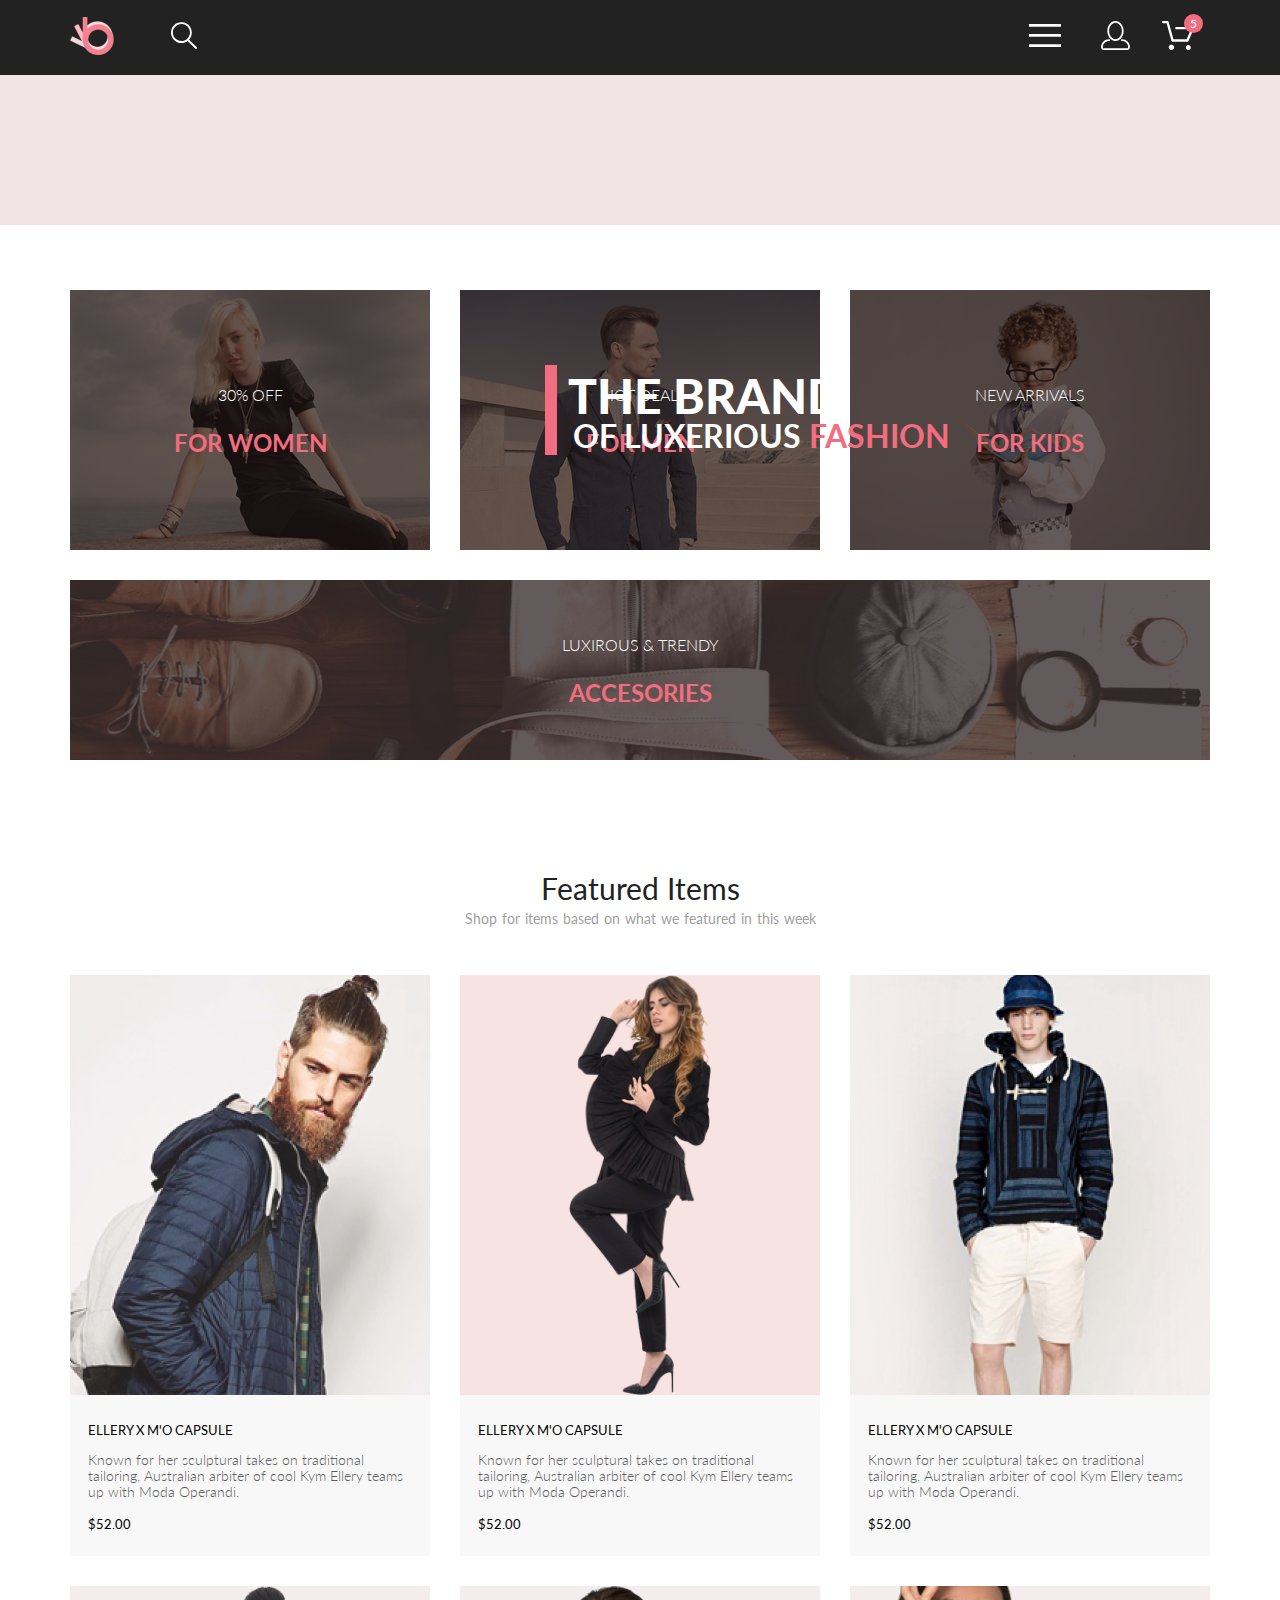
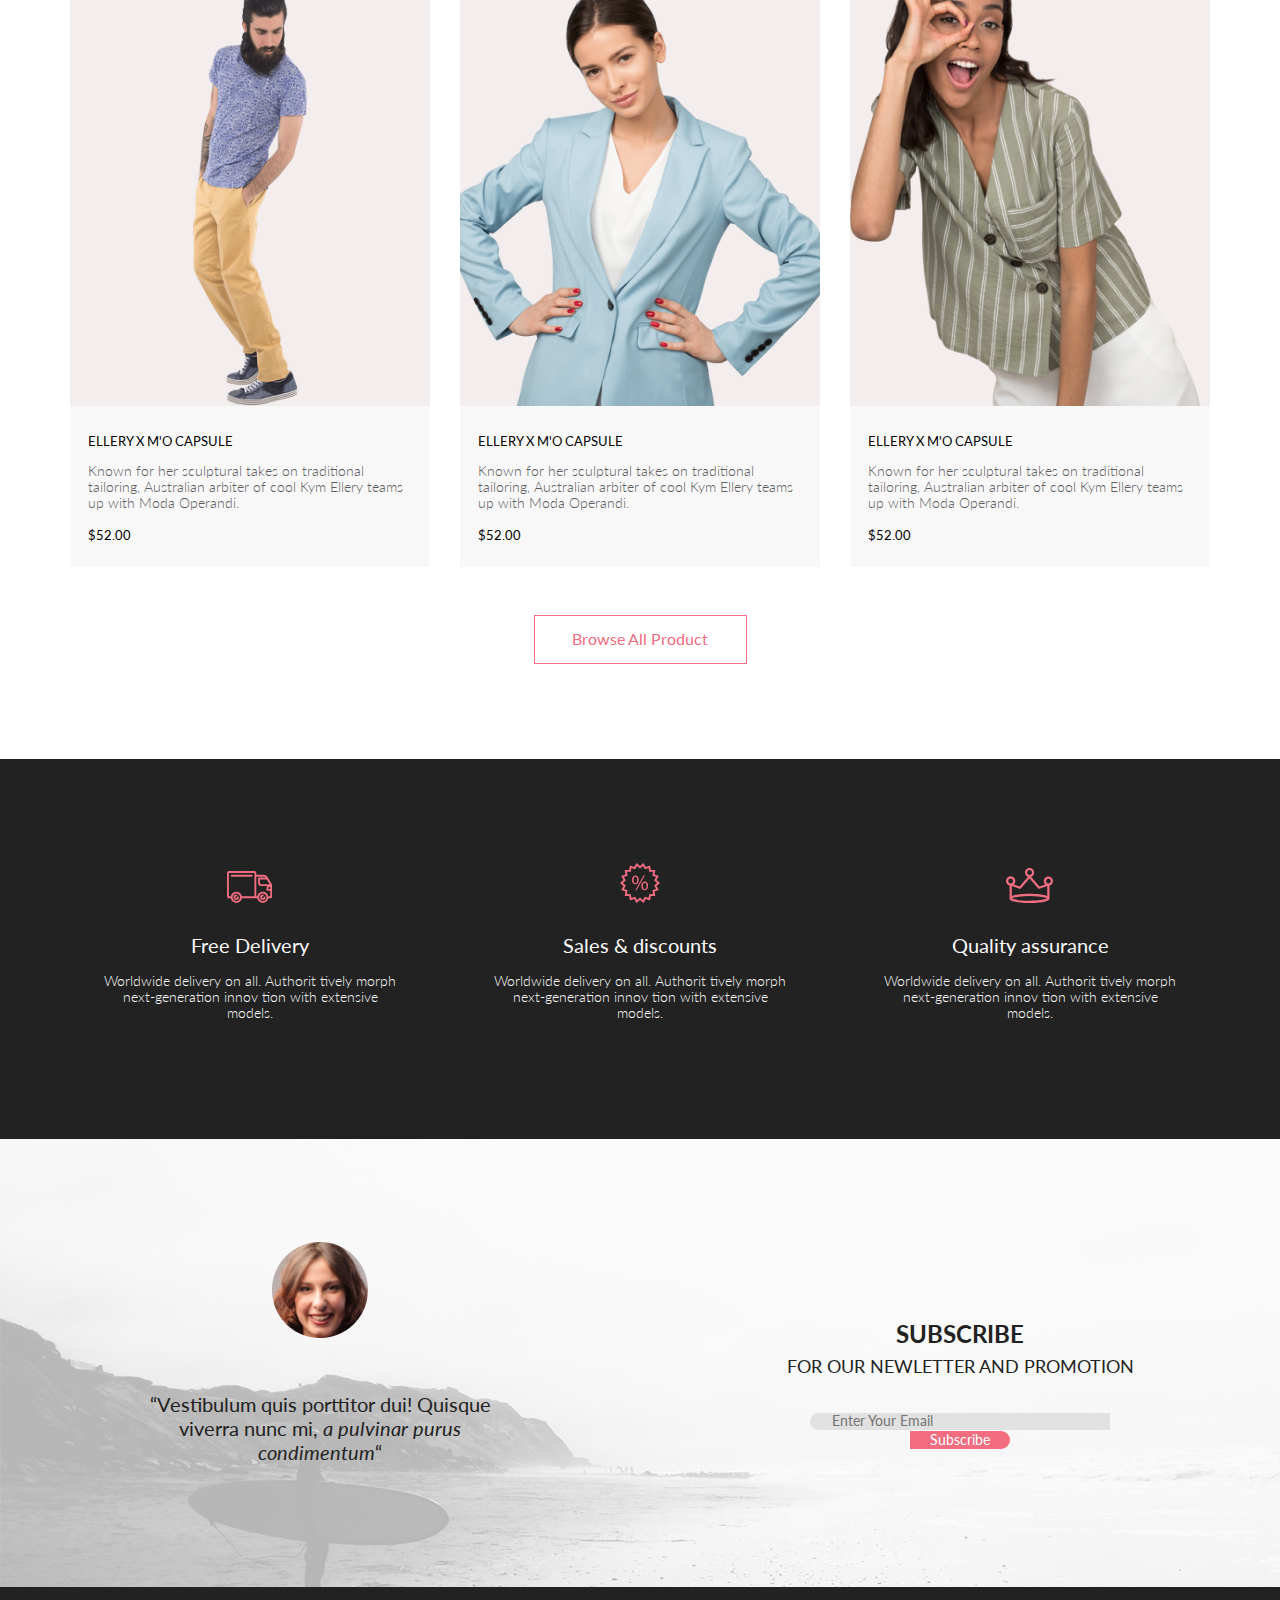
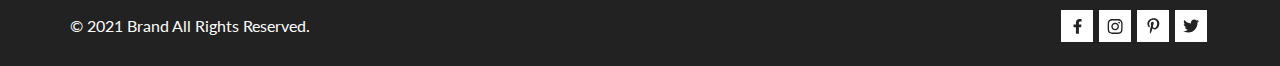
==== commit b99a8852: "Merge pull request #5 from SoraEvans/home_branch" ====
--- a/index.html
+++ b/index.html
@@ -2,6 +2,7 @@
 <html lang="en">
 <head>
   <meta charset="UTF-8">
+  <meta name="viewport" content="width=device-width, initial-scale=1.0">
   <link href="style/main.css" rel="stylesheet" type="text/css">
   <link href="style/normalize.css" rel="stylesheet" type="text/css">
   <link href="http://fonts.googleapis.com/css?family=Lato:100,300,400,700,900" rel="stylesheet" type="text/css">
@@ -38,45 +39,47 @@
           </svg>
         </label>
         <div class="menu__box">
+          <a href="registration.html" class="burger-title mobile-show">Profile</a>
+          <a href="cart.html" class="burger-title mobile-show">Cart</a>
           <span class="burger-title">MENU</span>
           <ul>
             <li>
               <span>MAN</span>
               <ol>
-                <li><a href="catalog.html">Accessories</a></li>
-                <li><a href="catalog.html">Bags</a></li>
-                <li><a href="catalog.html">Denim</a></li>
-                <li><a href="catalog.html">T-Shirts</a></li>
+                <li>Accessories</li>
+                <li>Bags</li>
+                <li>Denim</li>
+                <li>T-Shirts</li>
               </ol>
             </li>
             <li><span>WOMAN</span>
               <ol>
-                <li><a href="catalog.html">Accessories</a></li>
-                <li><a href="catalog.html">Jackets & Coats</a></li>
-                <li><a href="catalog.html">Polos</a></li>
-                <li><a href="catalog.html">T-Shirts</a></li>
-                <li><a href="catalog.html">Shirts</a></li>
+                <li>Accessories</li>
+                <li>Jackets & Coats</li>
+                <li>Polos</li>
+                <li>T-Shirts</li>
+                <li>Shirts</li>
               </ol>
             </li>
             <li><span>KIDS</span>
               <ol>
-                <li><a href="catalog.html">Accessories</a></li>
-                <li><a href="catalog.html">Jackets & Coats</a></li>
-                <li><a href="catalog.html">Polos</a></li>
-                <li><a href="catalog.html">T-Shirts</a></li>
-                <li><a href="catalog.html">Shirts</a></li>
-                <li><a href="catalog.html">Bags</a></li>
+                <li>Accessories</li>
+                <li>Jackets & Coats</li>
+                <li>Polos</li>
+                <li>T-Shirts</li>
+                <li>Shirts</li>
+                <li>Bags</li>
               </ol>
             </li>
           </ul>
         </div>
       </div>
-      <button class="header-button mobile-hidden">
+      <a href="registration.html" class="header-button mobile-hidden">
         <svg width="29" height="29" viewBox="0 0 29 29" xmlns="http://www.w3.org/2000/svg">
           <path
               d="M14.5 19.937C19 19.937 22.656 15.464 22.656 9.968C22.656 4.472 19 0 14.5 0C13.3631 0.0217413 12.2463 0.303398 11.2351 0.823397C10.2239 1.34339 9.34507 2.08794 8.66602 3C7.12663 4.99573 6.30819 7.45381 6.34399 9.974C6.34399 15.465 10 19.937 14.5 19.937ZM14.5 1.813C18 1.813 20.844 5.472 20.844 9.969C20.844 14.466 17.998 18.125 14.5 18.125C11.002 18.125 8.15603 14.465 8.15503 9.969C8.15403 5.473 11 1.813 14.5 1.813ZM20.844 18.125C20.6036 18.125 20.373 18.2205 20.203 18.3905C20.033 18.5605 19.9375 18.7911 19.9375 19.0315C19.9375 19.2719 20.033 19.5025 20.203 19.6725C20.373 19.8425 20.6036 19.938 20.844 19.938C22.526 19.9399 24.1386 20.6088 25.3279 21.7982C26.5172 22.9875 27.1861 24.6 27.188 26.282C27.1875 26.5221 27.0918 26.7523 26.922 26.9221C26.7522 27.0918 26.5221 27.1875 26.282 27.188H2.71997C2.47985 27.1875 2.24975 27.0918 2.07996 26.9221C1.91016 26.7523 1.81449 26.5221 1.81396 26.282C1.81608 24.6001 2.48517 22.9877 3.67444 21.7985C4.86371 20.6092 6.47608 19.9401 8.15796 19.938C8.39824 19.938 8.62868 19.8425 8.79858 19.6726C8.96849 19.5027 9.06396 19.2723 9.06396 19.032C9.06396 18.7917 8.96849 18.5613 8.79858 18.3914C8.62868 18.2215 8.39824 18.126 8.15796 18.126C5.99541 18.1279 3.92201 18.9875 2.39258 20.5164C0.863144 22.0453 0.00264777 24.1185 0 26.281C0.000794067 27.0019 0.287502 27.693 0.797241 28.2027C1.30698 28.7125 1.99811 28.9992 2.71899 29H26.282C27.0027 28.9989 27.6936 28.7121 28.2031 28.2024C28.7126 27.6927 28.9992 27.0017 29 26.281C28.9974 24.1187 28.1372 22.0457 26.6083 20.5168C25.0793 18.9878 23.0063 18.1276 20.844 18.125Z"/>
         </svg>
-      </button>
+      </a>
       <a href="cart.html" class="header-basket header-button mobile-hidden">
         <svg width="32" height="29" viewBox="0 0 32 29" xmlns="http://www.w3.org/2000/svg">
           <path
@@ -93,7 +96,7 @@
   <section class="promo-bg-color flex">
     <div class="flex">
       <video class="promo-video mobile-hidden" autoplay muted loop id="myVideo">
-        <source src="assets/video/bg-video.mp4" type="video/mp4">
+        <source src="assets/video/bg-video1.mp4" type="video/mp4">
       </video>
       <div class="promo-pic">
         <h1>THE BRAND</h1>
@@ -150,18 +153,20 @@
             </button>
           </div>
         </div>
-        <div class="product-desc">
-            <span>
-              ELLERY X M'O CAPSULE
-            </span>
-          <p>
-            Known for her sculptural takes on traditional tailoring, Australian arbiter of cool Kym
-            Ellery teams up with Moda Operandi.
-          </p>
-          <span class="price">
-              $52.00
-          </span>
-        </div>
+        <a href="product.html">
+          <div class="product-desc">
+            <span>
+              ELLERY X M'O CAPSULE
+            </span>
+            <p>
+              Known for her sculptural takes on traditional tailoring, Australian arbiter of cool Kym
+              Ellery teams up with Moda Operandi.
+            </p>
+            <span class="price">
+              $52.00
+          </span>
+          </div>
+        </a>
       </li>
       <li>
         <div class="flex product-picture">
@@ -176,18 +181,20 @@
             </button>
           </div>
         </div>
-        <div class="product-desc">
-            <span>
-              ELLERY X M'O CAPSULE
-            </span>
-          <p>
-            Known for her sculptural takes on traditional tailoring, Australian arbiter of cool Kym
-            Ellery teams up with Moda Operandi.
-          </p>
-          <span class="price">
-              $52.00
-          </span>
-        </div>
+        <a href="product.html">
+          <div class="product-desc">
+            <span>
+              ELLERY X M'O CAPSULE
+            </span>
+            <p>
+              Known for her sculptural takes on traditional tailoring, Australian arbiter of cool Kym
+              Ellery teams up with Moda Operandi.
+            </p>
+            <span class="price">
+              $52.00
+          </span>
+          </div>
+        </a>
       </li>
       <li>
         <div class="flex product-picture">
@@ -202,18 +209,20 @@
             </button>
           </div>
         </div>
-        <div class="product-desc">
-            <span>
-              ELLERY X M'O CAPSULE
-            </span>
-          <p>
-            Known for her sculptural takes on traditional tailoring, Australian arbiter of cool Kym
-            Ellery teams up with Moda Operandi.
-          </p>
-          <span class="price">
-              $52.00
-          </span>
-        </div>
+        <a href="product.html">
+          <div class="product-desc">
+            <span>
+              ELLERY X M'O CAPSULE
+            </span>
+            <p>
+              Known for her sculptural takes on traditional tailoring, Australian arbiter of cool Kym
+              Ellery teams up with Moda Operandi.
+            </p>
+            <span class="price">
+              $52.00
+          </span>
+          </div>
+        </a>
       </li>
       <li>
         <div class="flex product-picture">
@@ -228,18 +237,20 @@
             </button>
           </div>
         </div>
-        <div class="product-desc">
-            <span>
-              ELLERY X M'O CAPSULE
-            </span>
-          <p>
-            Known for her sculptural takes on traditional tailoring, Australian arbiter of cool Kym
-            Ellery teams up with Moda Operandi.
-          </p>
-          <span class="price">
-              $52.00
-          </span>
-        </div>
+        <a href="product.html">
+          <div class="product-desc">
+            <span>
+              ELLERY X M'O CAPSULE
+            </span>
+            <p>
+              Known for her sculptural takes on traditional tailoring, Australian arbiter of cool Kym
+              Ellery teams up with Moda Operandi.
+            </p>
+            <span class="price">
+              $52.00
+          </span>
+          </div>
+        </a>
       </li>
       <li>
         <div class="flex product-picture">
@@ -254,18 +265,20 @@
             </button>
           </div>
         </div>
-        <div class="product-desc">
-            <span>
-              ELLERY X M'O CAPSULE
-            </span>
-          <p>
-            Known for her sculptural takes on traditional tailoring, Australian arbiter of cool Kym
-            Ellery teams up with Moda Operandi.
-          </p>
-          <span class="price">
-              $52.00
-          </span>
-        </div>
+        <a href="product.html">
+          <div class="product-desc">
+            <span>
+              ELLERY X M'O CAPSULE
+            </span>
+            <p>
+              Known for her sculptural takes on traditional tailoring, Australian arbiter of cool Kym
+              Ellery teams up with Moda Operandi.
+            </p>
+            <span class="price">
+              $52.00
+          </span>
+          </div>
+        </a>
       </li>
       <li>
         <div class="flex product-picture">
@@ -280,18 +293,20 @@
             </button>
           </div>
         </div>
-        <div class="product-desc">
-          <span>
-            ELLERY X M'O CAPSULE
-          </span>
-          <p>
-            Known for her sculptural takes on traditional tailoring, Australian arbiter of cool Kym
-            Ellery teams up with Moda Operandi.
-          </p>
-          <span class="price">
-              $52.00
-          </span>
-        </div>
+        <a href="product.html">
+          <div class="product-desc">
+            <span>
+              ELLERY X M'O CAPSULE
+            </span>
+            <p>
+              Known for her sculptural takes on traditional tailoring, Australian arbiter of cool Kym
+              Ellery teams up with Moda Operandi.
+            </p>
+            <span class="price">
+              $52.00
+          </span>
+          </div>
+        </a>
       </li>
     </ul>
     <a href="catalog.html" class="flex align-center product-button">
--- a/style/main.css
+++ b/style/main.css
@@ -42,6 +42,16 @@
   }
 }
 
+.mobile-show {
+  display: none;
+  text-decoration: none;
+}
+@media (max-width: 375px) {
+  .mobile-show {
+    display: inline;
+  }
+}
+
 /* ========================================== header =============================================== */
 header {
   display: grid;
@@ -121,7 +131,7 @@
 .page-header-search-btn {
   width: 0;
   min-height: 0;
-  padding: 5px;
+  padding: 0;
   background-color: transparent;
   border: none;
   position: absolute;
@@ -131,9 +141,16 @@
   font-size: 16px;
   transition: all 1s ease;
 }
+@media (max-width: 375px) {
+  .page-header-search-btn {
+    background-color: #222222;
+    color: #FFFFFF;
+  }
+}
 .page-header-search-btn:focus {
   width: 150px;
   min-height: 20px;
+  padding: 5px;
 }
 .page-header-search-btn ~ label > svg {
   transition: all 1s ease;
@@ -163,7 +180,6 @@
 }
 #menu__toggle:checked ~ .menu__box {
   visibility: visible;
-  right: 0;
 }
 
 .menu__btn > span:after, .menu__btn > span:before, .menu__btn > span {
@@ -202,15 +218,18 @@
 .burger-title {
   font-weight: 700;
   color: #222222 !important;
-  margin-bottom: 24px;
+  margin-bottom: 12px;
+  cursor: default !important;
 }
 
 .menu__box {
   z-index: 2;
-  display: block;
+  display: flex;
+  flex-direction: column;
   position: absolute;
   visibility: hidden;
   top: 75px;
+  right: 0;
   font-size: 14px;
   width: 300px;
   height: 764px;
@@ -228,6 +247,13 @@
   line-height: 1.5;
   list-style-type: none;
   margin: 11px 0;
+  width: max-content;
+}
+.menu__box > ul ol > li {
+  cursor: pointer;
+}
+.menu__box > ul ol > li:hover {
+  color: #F16D7F;
 }
 .menu__box > ul > li {
   margin-top: 20px;
@@ -240,6 +266,7 @@
   list-style-type: none;
 }
 .menu__box span {
+  cursor: pointer;
   color: #F16D7F;
 }
 
@@ -307,7 +334,7 @@
   height: max-content;
   color: #FFFFFF;
   border-left: 12px solid #F16D7F;
-  padding-left: 16px;
+  padding: 8px 0 0 16px;
   cursor: default;
 }
 @media (max-width: 375px) {
@@ -415,7 +442,8 @@
 }
 .assortment .offer > div > p {
   margin-bottom: -3px;
-  line-height: 28.8px;
+  line-height: 32.8px;
+  font-weight: 300 !important;
 }
 .assortment .offer > div > h2 {
   color: #F16D7F;
@@ -558,7 +586,6 @@
   margin: auto;
   background-color: transparent;
   border: 1px solid #FFFFFF;
-  border-radius: 3px;
   cursor: pointer;
   fill: #FFFFFF;
   font-size: 14px;
@@ -575,7 +602,6 @@
 .buy-button:active {
   background-color: transparent;
   border: 1px solid #FFFFFF;
-  border-radius: 3px;
   fill: #FFFFFF;
   color: #FFFFFF;
 }
@@ -588,7 +614,6 @@
   width: 100%;
   color: #F16D7F;
   border: 1px solid #F16D7F;
-  border-radius: 3px;
   background-color: transparent;
   justify-content: center;
   margin: 18px auto 0;
@@ -663,6 +688,11 @@
     height: 693px;
   }
 }
+@media (max-width: 375px) {
+  .footer-subscribe-info {
+    height: 550px;
+  }
+}
 .footer-subscribe-info > div {
   background: url("../assets/img/pictures/footer_bg.png") 0 0 no-repeat;
   display: flex;
@@ -683,6 +713,7 @@
 @media (max-width: 375px) {
   .footer-subscribe-info > div {
     padding: 0 16px;
+    justify-content: flex-start;
   }
 }
 .footer-subscribe-info > div:before {
@@ -698,6 +729,11 @@
   font-size: 20px;
   font-weight: 400;
   line-height: 24px;
+}
+@media (max-width: 375px) {
+  .footer-subscribe-info > div > div:first-child {
+    margin-top: 50px;
+  }
 }
 .footer-subscribe-info > div > div:first-child > img {
   margin-bottom: 30px;
@@ -707,6 +743,11 @@
   font-weight: 700;
   white-space: pre-line;
   line-height: 30px;
+}
+@media (max-width: 375px) {
+  .footer-subscribe-info > div > div:nth-child(2) > p {
+    flex-grow: 1;
+  }
 }
 .footer-subscribe-info > div > div:nth-child(2) > p > span {
   font-size: 18px;
@@ -983,11 +1024,17 @@
   color: #6F6E6E;
   line-height: 16.8px;
 }
+.filter__box > ul li > a:hover {
+  color: #F16D7F;
+}
 .filter__box > ol {
   list-style-type: none;
 }
 .filter__box p {
   color: #F16D7F;
+}
+.filter__box .filter-point {
+  color: #6F6E6E;
 }
 
 .filter__item {
@@ -1007,6 +1054,59 @@
   color: #636363 !important;
   border: none !important;
   font-size: 14px !important;
+  box-shadow: none !important;
+}
+
+.dropdown-menu {
+  box-shadow: 6px 4px 35px rgba(0, 0, 0, 0.21);
+  min-width: 103px !important;
+  border: none !important;
+}
+
+.dropdown-item {
+  display: flex !important;
+  align-items: end;
+}
+.dropdown-item:active {
+  background-color: transparent !important;
+}
+.dropdown-item:hover {
+  background-color: transparent !important;
+}
+.dropdown-item:hover label:before {
+  box-shadow: 0 0 0 2px #F1E4E6;
+}
+.dropdown-item label {
+  height: 22px;
+  margin-right: 9px;
+}
+
+.custom-checkbox {
+  position: absolute;
+  z-index: -1;
+  opacity: 0;
+}
+
+.custom-checkbox + label {
+  display: inline-flex;
+  align-items: center;
+  color: #6F6E6E;
+  user-select: none;
+}
+
+.custom-checkbox + label::before {
+  content: "";
+  display: flex;
+  width: 13px;
+  height: 13px;
+  outline: 1px solid #EBEBEB;
+  margin-right: 9px;
+}
+
+.custom-checkbox:checked + label::before {
+  border-color: #EF5B70;
+  background: url("../assets/img/icons/check_mark_pink.svg") 0 2px no-repeat;
+  background-size: contain;
 }
 
 .dropdowns-block {
@@ -1036,6 +1136,11 @@
   width: 284px;
   justify-content: space-around;
 }
+.pagination .page-item {
+  flex: 1;
+  text-align: center;
+  color: #c5c5c5;
+}
 .pagination .page-item :first-child, .pagination .page-item :last-child {
   height: 56px;
 }
@@ -1046,6 +1151,18 @@
 }
 .pagination .page-item.active > a {
   color: #EF5B70;
+}
+
+.flex-0 {
+  flex: 0 !important;
+}
+
+.mar-l-8 {
+  margin-left: 8px;
+}
+
+.mar-r-8 {
+  margin-right: 8px;
 }
 
 .carousel-block {
@@ -1330,7 +1447,7 @@
 }
 .cart-form-btn:hover, .cart-product-card--button:hover {
   background-color: #A4A4A4;
-  color: black;
+  color: #FFFFFF;
 }
 .cart-form-btn:active, .cart-product-card--button:active {
   background-color: #888888;
@@ -1388,8 +1505,16 @@
   justify-content: space-between;
 }
 .cart-product-card--content svg {
+  width: 18px;
+  height: 18px;
   margin-top: 5px;
   cursor: pointer;
+}
+@media (max-width: 375px) {
+  .cart-product-card--content svg {
+    width: 11px;
+    height: 11px;
+  }
 }
 .cart-product-card--content > p {
   margin-bottom: 6px;
@@ -1413,10 +1538,22 @@
 }
 .cart-product-card--input > label > input {
   margin-left: 24px;
-  text-align: end;
+  text-align: center;
   font-size: 18px;
   width: 44px;
   height: 24px;
+  border: 1px solid #EAEAEA;
+}
+.cart-product-card--input > label > input::-webkit-outer-spin-button, .cart-product-card--input > label > input::-webkit-inner-spin-button {
+  -webkit-appearance: none;
+  margin: 0;
+}
+@media (max-width: 375px) {
+  .cart-product-card--input > label > input {
+    font-size: 10px;
+    width: 23px;
+    height: 15px;
+  }
 }
 
 .cart-form-container {
@@ -1512,6 +1649,16 @@
 .reg-content {
   padding: 64px 64px 96px;
 }
+@media (max-width: 768px) {
+  .reg-content {
+    padding: 40px 16px 96px;
+  }
+}
+@media (max-width: 375px) {
+  .reg-content {
+    padding: 40px 8px 96px;
+  }
+}
 .reg-content > div {
   justify-content: space-between;
   margin: auto;
@@ -1536,7 +1683,8 @@
 }
 
 .reg-form-block-input {
-  width: 360px;
+  max-width: 360px;
+  width: 100%;
   height: 45px;
   margin-top: 20px;
   padding: 14px 17px;
@@ -1586,16 +1734,13 @@
   width: 25px;
 }
 .join-button:hover {
-  color: #222222;
-  fill: #222222;
-  background-color: #FFFFFF;
+  background-color: #EF5B70;
 }
 .join-button:active {
   background-color: transparent;
-  border: 1px solid #FFFFFF;
-  border-radius: 3px;
-  fill: #FFFFFF;
-  color: #FFFFFF;
+  border: 1px solid #FF415B;
+  fill: #FF415B;
+  color: #FF415B;
 }
 
 .reg-benefits {
@@ -1604,6 +1749,17 @@
   line-height: 28.8px;
   max-width: 650px;
 }
+@media (max-width: 768px) {
+  .reg-benefits {
+    max-width: 360px;
+    font-size: 16px;
+  }
+}
+@media (max-width: 375px) {
+  .reg-benefits {
+    margin-top: 48px;
+  }
+}
 .reg-benefits p {
   margin-bottom: 21px;
 }
@@ -1616,5 +1772,11 @@
   font-size: 24px;
   font-weight: 300;
 }
+@media (max-width: 768px) {
+  .reg-benefits h2 {
+    font-size: 16px;
+    margin-bottom: 32px;
+  }
+}
 
 /*# sourceMappingURL=main.css.map */
